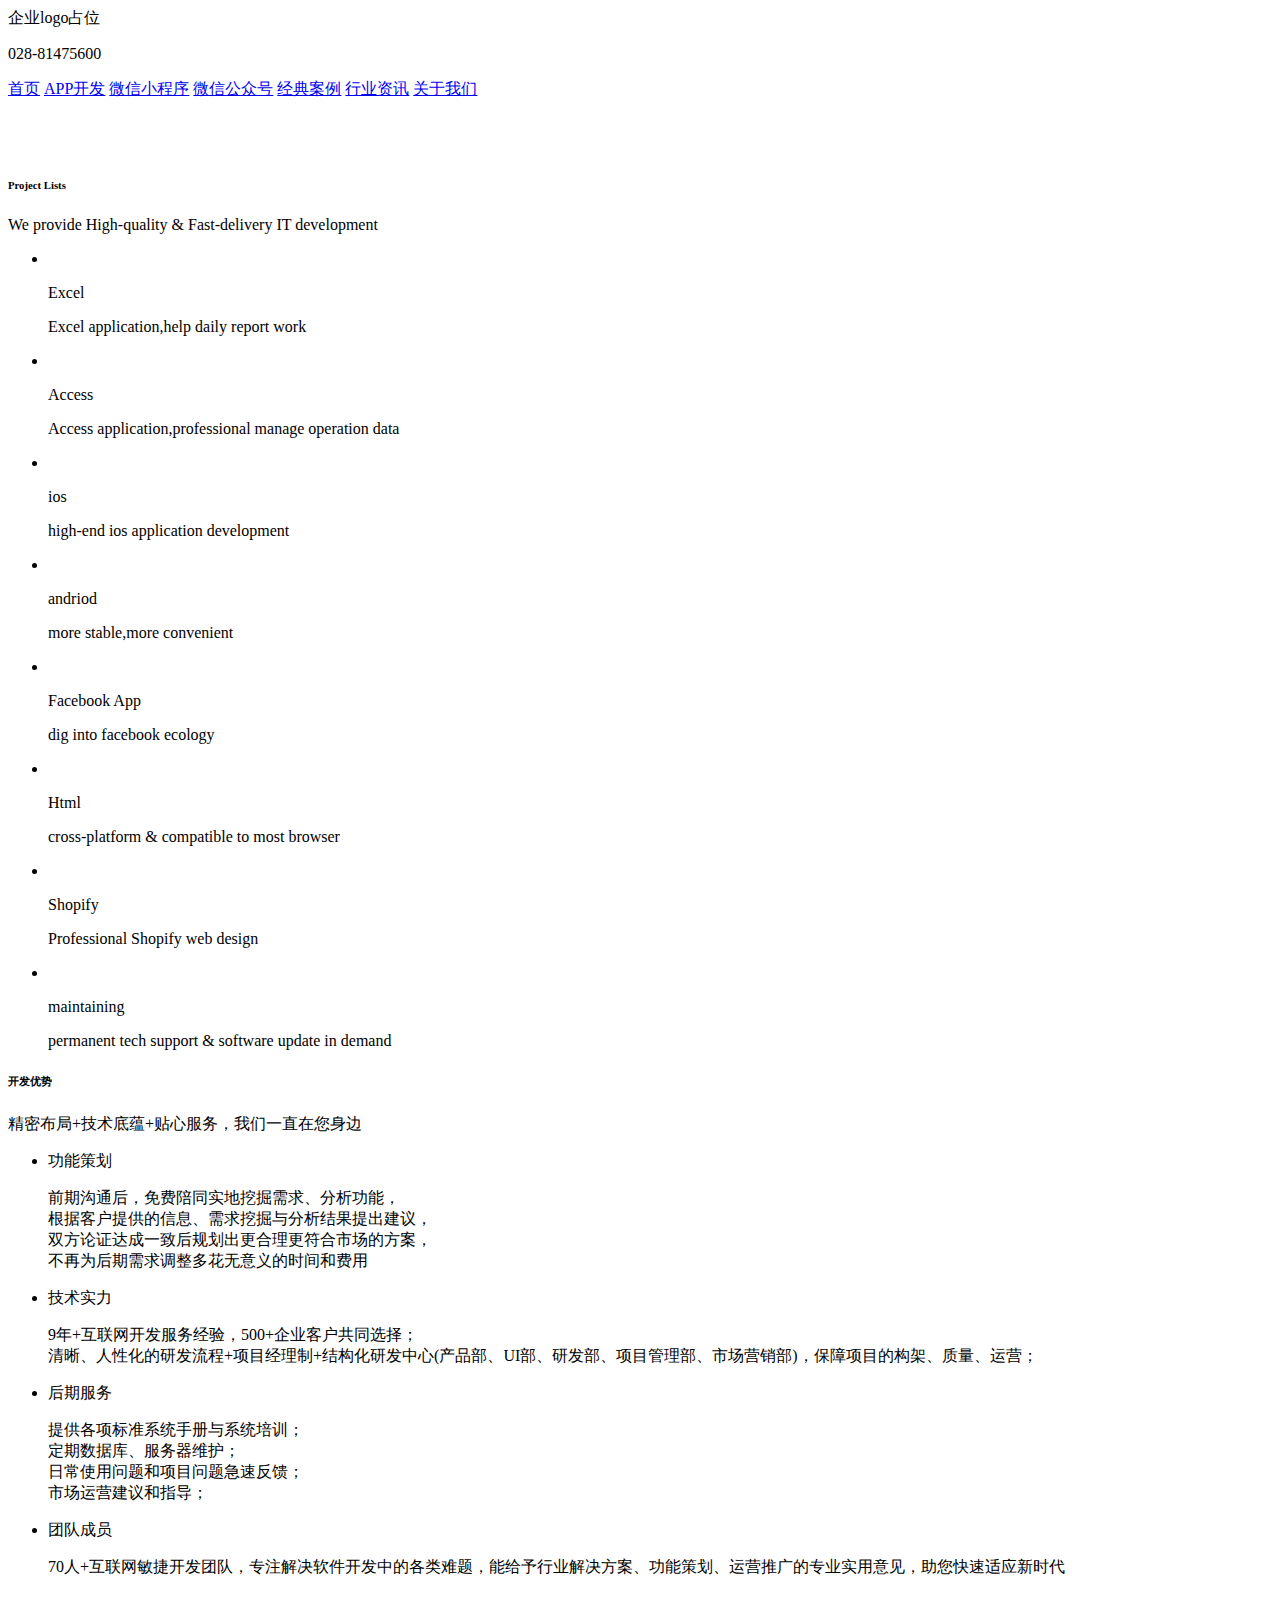
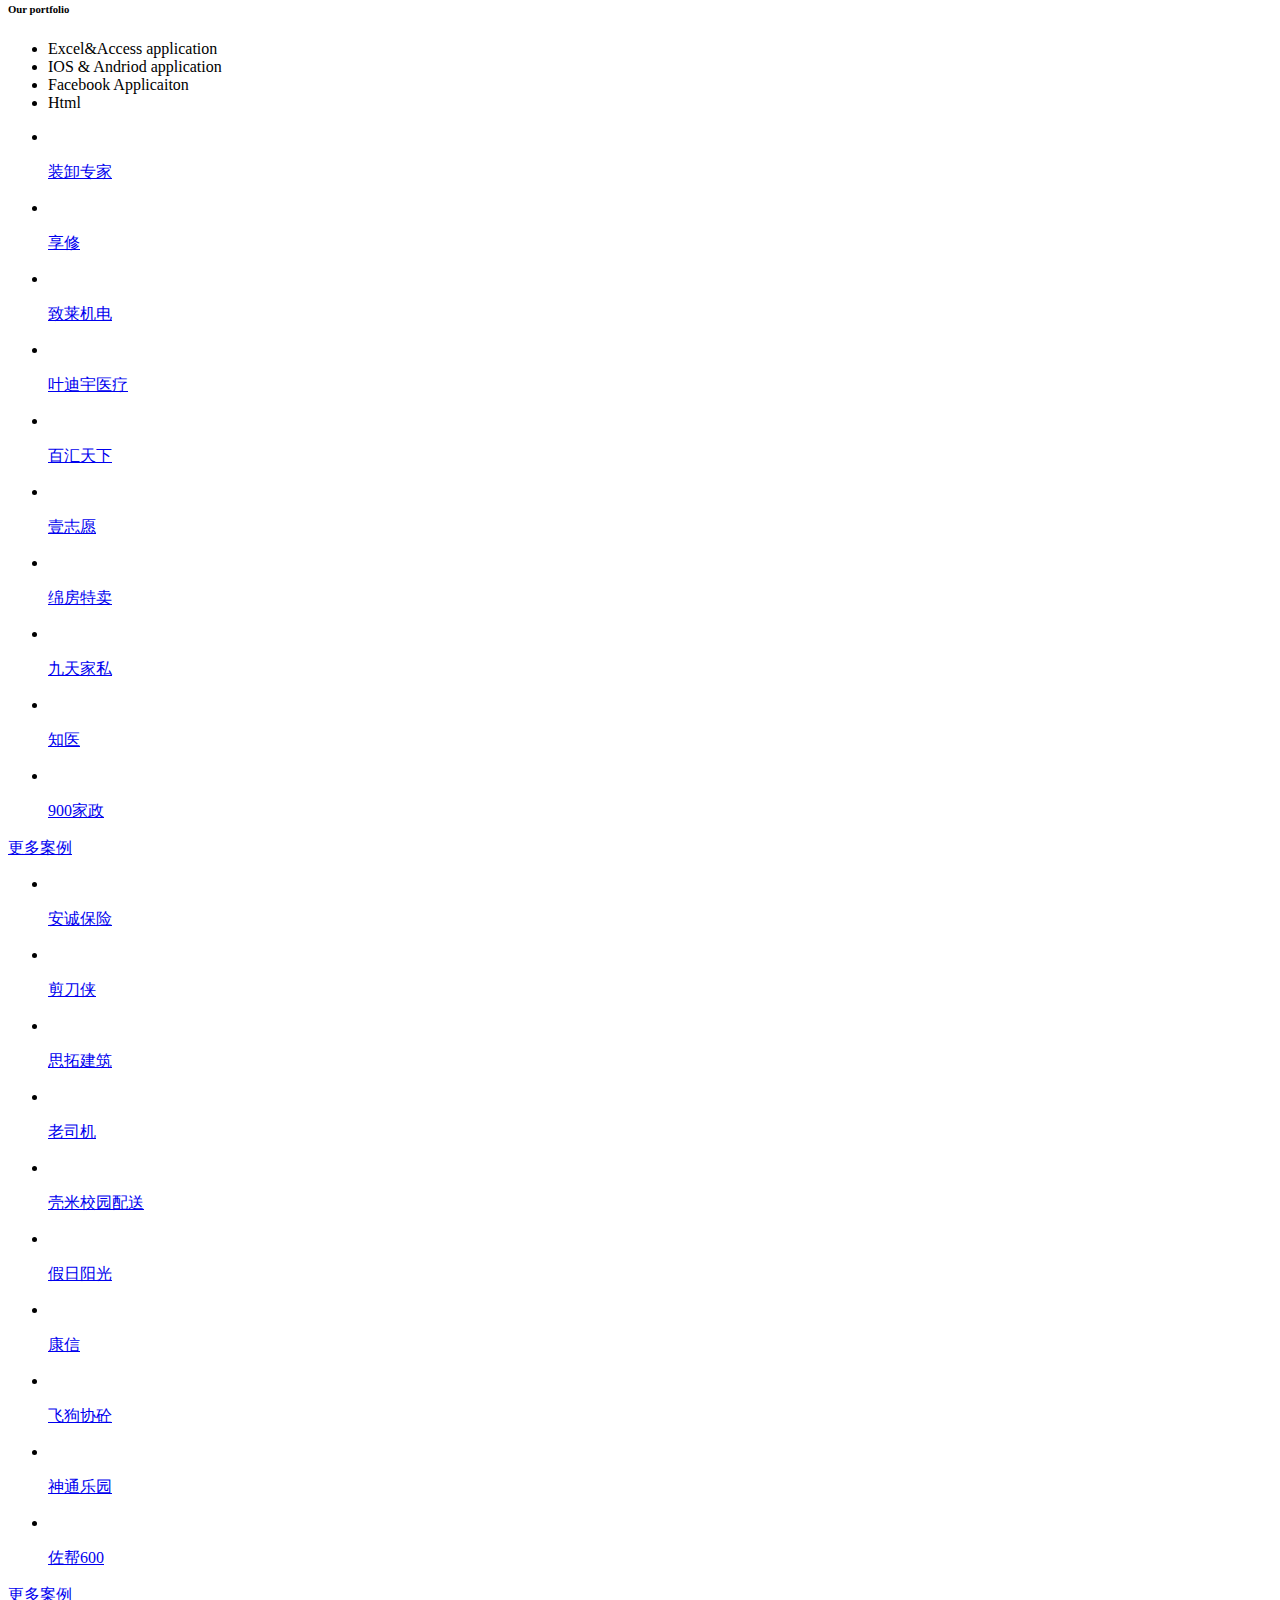
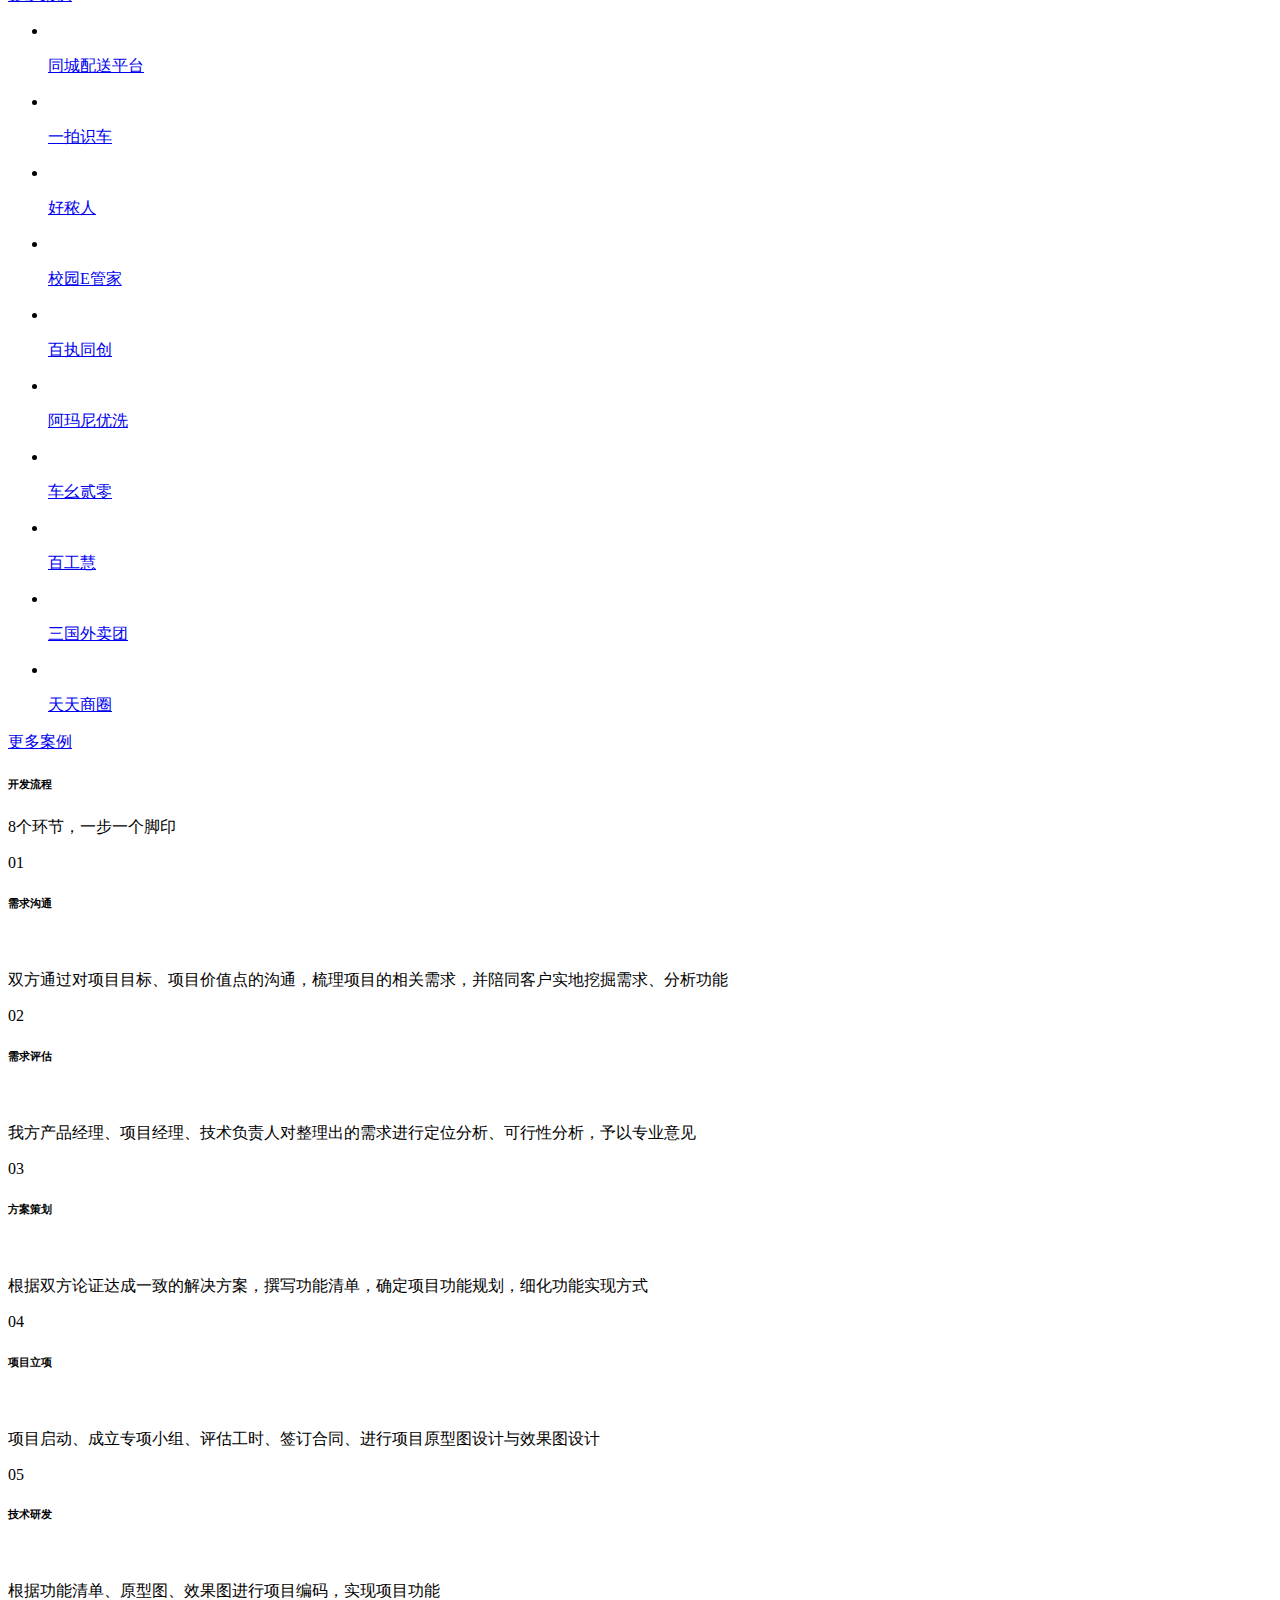
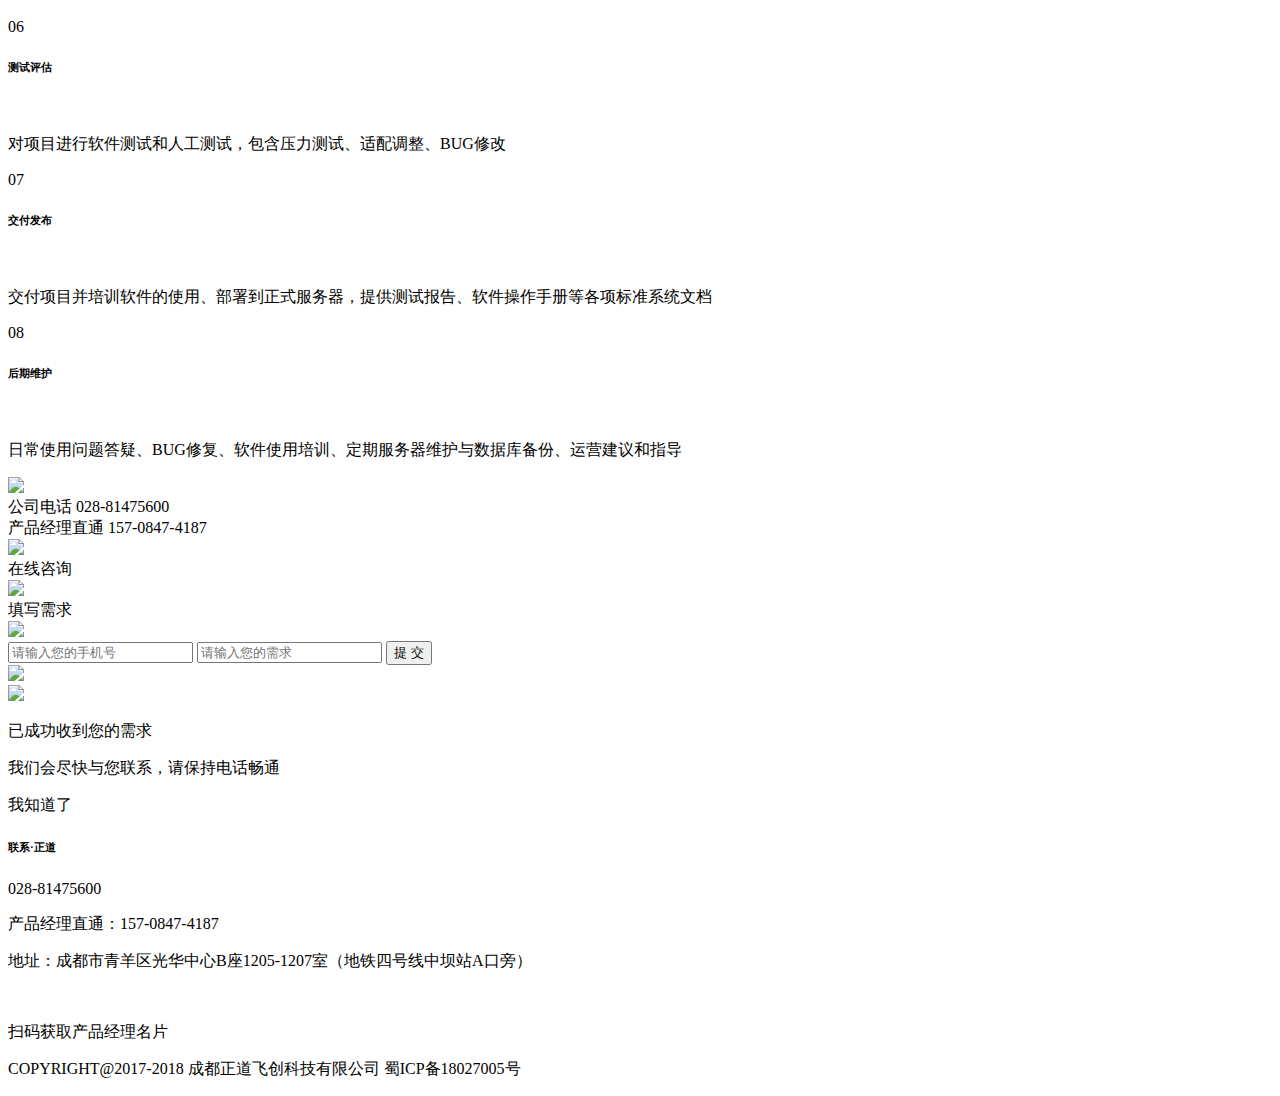
==== src/main/resources/templates/index.html @ 8789d7df "upload mobile/web html files" ====
<!DOCTYPE html>
<html>

<head>
    <meta http-equiv="Content-Type" content="text/html; charset=utf-8">
    <!-- 为移动设备添加 viewport -->
    <meta name="viewport" content="width=device-width,initial-scale=1,maximum-scale=1,user-scalable=no">
    <!-- 针对手持设备优化，主要是针对一些老的不识别viewport的浏览器，比如黑莓 -->
    <meta name="HandheldFriendly" content="true">
    <!--强制Chromium内核作用于360浏览器、QQ浏览器等国产双核浏览器-->
    <meta name="renderer" content="webkit" />
    <!--强制Chromium内核，作用于其他双核浏览器-->
    <meta name="force-rendering" content="webkit" />
    <!--如果有安装 Google Chrome Frame 插件则强制为Chromium内核，否则强制本机支持的最高版本IE内核，作用于IE浏览器：-->
    <meta http-equiv="X-UA-Compatible" content="IE=Edge,chrome=1" />

    <title>Devep</title>
    <meta name="keywords" content="Devep">
    <meta name="description" content="Devep">
    <link rel="stylesheet" href="./css/swiper.min.css">
    <link rel="stylesheet" href="./css/bootstrap.css">
    <link rel="stylesheet" href="./css/index.css">
    <link rel="stylesheet" href="./css/responsive2.css">

</head>

<body>
    <header class="zdHeader transiton3s">
        <div class="pcNav indexNav">
            <div class="container clearfix">
                <div class="logoBox">
                    企业logo占位
                    <!-- <img src="http://zdocd.com/statics/zdfc/img/logo.png" class="logoPic" /> -->
                </div>
                <p class="tel">028-81475600</p>
                <nav class="zdNav clearfix">
                    <a href="/" class=" active  transiton3s">首页</a>
                    <a href="/html/appkaifa-list.html" class=" transiton3s">APP开发</a>
                    <a href="/html/xiaochengxu-list.html" class=" transiton3s">微信小程序</a>
                    <a href="/html/weixingongzhonghao-list.html" class=" transiton3s">微信公众号</a>
                    <a href="/html/jingdiananli-list.html" class=" transiton3s">经典案例</a>
                    <a href="/html/xingyezixun-list.html" class=" transiton3s">行业资讯</a>
                    <a href="/html/guanyuwomen-list.html" class=" transiton3s">关于我们</a>
                </nav>
            </div>
        </div>
    </header>
    <section class="bannerBox indexBanner">
        <div class="container">
            <div class="index-banner-swi">
                <div class="swiper-container">
                    <!-- 轮播 -->
                    <div class="swiper-wrapper">

                        <div class="swiper-slide">
                            <img class="objectCover" src="http://zdocd.com/uploadfile/202003/9fecc31925.png" alt="" />
                        </div>

                        <div class="swiper-slide">
                            <img class="objectCover" src="http://zdocd.com/uploadfile/202003/dfdee7c076.png" alt="" />
                        </div>
                        <div class="swiper-slide">
                            <img class="objectCover" src="http://zdocd.com/uploadfile/202003/dfdee7c076.png" alt="" />
                        </div>
                    </div>
                    <!-- Add Pagination -->
                    <div class="swiper-pagination swiper-pagination-white"></div>
                </div>
            </div>
        </div>
    </section>
    <section class="indexModule1">
        <div class="container">
            <div class="title animate">
                <h6 class="moduleTit">Project Lists</h6>
                <p class="modulePro">We provide High-quality & Fast-delivery IT development</p>
            </div>
            <div class="box animateBox">
                <ul class="serviceList col4List clearfix">
                    <li class="transiton3s">
                        <!-- <a href=""> -->
                            <img src="./images/excel.png" alt="" class="indexModule1-pic">
                            <p class="name">Excel</p>
                            <p class="pro">Excel application,help daily report work</p>
                        <!-- </a> -->
                    </li>
                    <li class="transiton3s">
                        <!-- <a href=""> -->
                            <img src="./images/access.png" alt="" class="indexModule1-pic">
                            <p class="name">Access</p>
                            <p class="pro">Access application,professional manage operation data</p>
                        <!-- </a> -->
                    </li>
                    <li class="transiton3s">
                        <!-- <a href=""> -->
                            <img src="./images/ios.png" alt="" class="indexModule1-pic">
                            <p class="name">ios</p>
                            <p class="pro">high-end ios application development</p>
                        <!-- </a> -->
                    </li>
                    <li class="transiton3s">
                        <!-- <a href=""> -->
                            <img src="./images/andriod.png" alt="" class="indexModule1-pic">
                            <p class="name">andriod</p>
                            <p class="pro">more stable,more convenient</p>
                        <!-- </a> -->
                    </li>
                    <li class="transiton3s">
                        <!-- <a href=""> -->
                            <img src="./images/facebook.png" alt="" class="indexModule1-pic">
                            <p class="name">Facebook App</p>
                            <p class="pro">dig into facebook ecology</p>
                        <!-- </a> -->
                    </li>
                    <li class="transiton3s">
                        <!-- <a href=""> -->
                            <img src="./images/ie.png" alt="" class="indexModule1-pic">
                            <p class="name">Html</p>
                            <p class="pro">cross-platform & compatible to most browser</p>
                        <!-- </a> -->
                    </li>
                    <li class="transiton3s">
                        <!-- <a href=""> -->
                            <img src="./images/shopify.png" alt="" class="indexModule1-pic">
                            <p class="name">Shopify </p>
                            <p class="pro">Professional Shopify web design</p>
                        <!-- </a> -->
                    </li>
                    <li class="transiton3s">
                        <!-- <a href=""> -->
                            <img src="./images/techSupport.png" alt="" class="indexModule1-pic">
                            <p class="name">maintaining </p>
                            <p class="pro">permanent tech support & software update in demand</p>
                        <!-- </a> -->
                    </li>

                </ul>
            </div>
        </div>
    </section>
    <section class="indexModule4">
        <div class="container">
            <div class="title animate">
                <h6 class="moduleTit whiteColor">开发优势</h6>
                <p class="modulePro">精密布局+技术底蕴+贴心服务，我们一直在您身边</p>
            </div>
            <div class="animateBox animate-up">
                <ul class="advantage col4List">
                    <li class="item">
                        <p class="name">
                            功能策划
                            <img src="" data-src="http://zdocd.com/statics/zdfc/img/home4Icon1.png" class="icon" />
                        </p>
                        <div class="line"></div>
                        <p class="pro">
                            前期沟通后，免费陪同实地挖掘需求、分析功能，</br>根据客户提供的信息、需求挖掘与分析结果提出建议，</br>双方论证达成一致后规划出更合理更符合市场的方案，</br>不再为后期需求调整多花无意义的时间和费用
                        </p>
                    </li>
                    <li class="item">
                        <p class="name">
                            技术实力
                            <img src="" data-src="http://zdocd.com/statics/zdfc/img/home4Icon2.png" class="icon" />
                        </p>
                        <div class="line"></div>
                        <p class="pro">
                            9年+互联网开发服务经验，500+企业客户共同选择；</br>清晰、人性化的研发流程+项目经理制+结构化研发中心(产品部、UI部、研发部、项目管理部、市场营销部)，保障项目的构架、质量、运营；
                        </p>
                    </li>
                    <li class="item">
                        <p class="name">
                            后期服务
                            <img src="" data-src="http://zdocd.com/statics/zdfc/img/home4Icon3.png" class="icon" />
                        </p>
                        <div class="line"></div>
                        <p class="pro">提供各项标准系统手册与系统培训；</br>定期数据库、服务器维护；</br>日常使用问题和项目问题急速反馈；</br>市场运营建议和指导；</p>
                    </li>
                    <li class="item">
                        <p class="name">
                            团队成员
                            <img src="" data-src="http://zdocd.com/statics/zdfc/img/home4Icon4.png" class="icon" />
                        </p>
                        <div class="line"></div>
                        <p class="pro">70人+互联网敏捷开发团队，专注解决软件开发中的各类难题，能给予行业解决方案、功能策划、运营推广的专业实用意见，助您快速适应新时代</p>
                    </li>
                </ul>
            </div>
        </div>
    </section>

    <section class="indexModule3 case">
        <div class="content">
            <div class="title animate">
                <h6 class="moduleTit">Our portfolio</h6>
            </div>
            <div class="animateBox">
                <div class="tabBox ul-wrap">
                    <ul class="clearfix">
                        <li class="tabBar transiton3s">Excel&Access application</li>
                        <li class="tabBar transiton3s">IOS & Andriod application</li>
                        <li class="tabBar transiton3s">Facebook Applicaiton</li>
                        <li class="tabBar transiton3s">Html</li>
                    </ul>
                </div>
                <div class="aniBox">
                    <div class="contentBox ul-box">
                        <div class="tabContent ul-main fixbug">

                            <div class="ul-bd">
                                <ul class="IndexCaseList clearfix">
                                    <li class="">
                                        <a href="/html/shoujiapp-show-65.html" class="box transiton3s">
                                            <div class="picBox">
                                                <img src="" data-src="http://zdocd.com/uploadfile/201905/eb8c72d9ff.jpg"
                                                    class="objectCover transiton3s" />
                                            </div>
                                            <div class="textBox">
                                                <p class="name textOverflow transiton3s">装卸专家</p>
                                            </div>
                                        </a>
                                    </li>
                                    <li class="">
                                        <a href="/html/shoujiapp-show-78.html" class="box transiton3s">
                                            <div class="picBox">
                                                <img src="" data-src="http://zdocd.com/uploadfile/201905/ebc05d1d9e.jpg"
                                                    class="objectCover transiton3s" />
                                            </div>
                                            <div class="textBox">
                                                <p class="name textOverflow transiton3s">享修</p>
                                            </div>
                                        </a>
                                    </li>
                                    <li class="">
                                        <a href="/html/shoujiapp-show-84.html" class="box transiton3s">
                                            <div class="picBox">
                                                <img src="" data-src="http://zdocd.com/uploadfile/201905/680b0db3f5.jpg"
                                                    class="objectCover transiton3s" />
                                            </div>
                                            <div class="textBox">
                                                <p class="name textOverflow transiton3s">致莱机电</p>
                                            </div>
                                        </a>
                                    </li>
                                    <li class="">
                                        <a href="/html/shoujiapp-show-76.html" class="box transiton3s">
                                            <div class="picBox">
                                                <img src="" data-src="http://zdocd.com/uploadfile/201905/607f6d5b46.jpg"
                                                    class="objectCover transiton3s" />
                                            </div>
                                            <div class="textBox">
                                                <p class="name textOverflow transiton3s">叶迪宇医疗</p>
                                            </div>
                                        </a>
                                    </li>
                                    <li class="">
                                        <a href="/html/shoujiapp-show-63.html" class="box transiton3s">
                                            <div class="picBox">
                                                <img src="" data-src="http://zdocd.com/uploadfile/201905/ffdcb6bea5.jpg"
                                                    class="objectCover transiton3s" />
                                            </div>
                                            <div class="textBox">
                                                <p class="name textOverflow transiton3s">百汇天下</p>
                                            </div>
                                        </a>
                                    </li>
                                    <li class="">
                                        <a href="/html/shoujiapp-show-132.html" class="box transiton3s">
                                            <div class="picBox">
                                                <img src="" data-src="http://zdocd.com/uploadfile/201905/3f68f37297.jpg"
                                                    class="objectCover transiton3s" />
                                            </div>
                                            <div class="textBox">
                                                <p class="name textOverflow transiton3s">壹志愿</p>
                                            </div>
                                        </a>
                                    </li>
                                    <li class="">
                                        <a href="/html/shoujiapp-show-117.html" class="box transiton3s">
                                            <div class="picBox">
                                                <img src="" data-src="http://zdocd.com/uploadfile/201905/b07c910b58.jpg"
                                                    class="objectCover transiton3s" />
                                            </div>
                                            <div class="textBox">
                                                <p class="name textOverflow transiton3s">绵房特卖</p>
                                            </div>
                                        </a>
                                    </li>
                                    <li class="">
                                        <a href="/html/shoujiapp-show-103.html" class="box transiton3s">
                                            <div class="picBox">
                                                <img src="" data-src="http://zdocd.com/uploadfile/201905/525e2eee5d.jpg"
                                                    class="objectCover transiton3s" />
                                            </div>
                                            <div class="textBox">
                                                <p class="name textOverflow transiton3s">九天家私</p>
                                            </div>
                                        </a>
                                    </li>
                                    <li class="">
                                        <a href="/html/shoujiapp-show-104.html" class="box transiton3s">
                                            <div class="picBox">
                                                <img src="" data-src="http://zdocd.com/uploadfile/201905/34c73c266f.jpg"
                                                    class="objectCover transiton3s" />
                                            </div>
                                            <div class="textBox">
                                                <p class="name textOverflow transiton3s">知医</p>
                                            </div>
                                        </a>
                                    </li>
                                    <li class="">
                                        <a href="/html/shoujiapp-show-66.html" class="box transiton3s">
                                            <div class="picBox">
                                                <img src="" data-src="http://zdocd.com/uploadfile/201905/3f9ad74e19.jpg"
                                                    class="objectCover transiton3s" />
                                            </div>
                                            <div class="textBox">
                                                <p class="name textOverflow transiton3s">900家政</p>
                                            </div>
                                        </a>
                                    </li>
                                </ul>
                            </div>

                            <a href="/html/jingdiananli-list.html" class="moreBtn transiton3s">更多案例</a>
                        </div>
                        <div class="tabContent ul-main fixbug">

                            <div class="ul-bd">
                                <ul class="IndexCaseList clearfix">
                                    <li class="">
                                        <a href="/html/weixinkaifa-show-148.html" class="box transiton3s">
                                            <div class="picBox">
                                                <img src="" data-src="http://zdocd.com/uploadfile/201905/b50a360957.jpg"
                                                    class="objectCover transiton3s" />
                                            </div>
                                            <div class="textBox">
                                                <p class="name textOverflow transiton3s">安诚保险</p>
                                            </div>
                                        </a>
                                    </li>
                                    <li class="">
                                        <a href="/html/weixinkaifa-show-68.html" class="box transiton3s">
                                            <div class="picBox">
                                                <img src="" data-src="http://zdocd.com/uploadfile/201905/a350918762.jpg"
                                                    class="objectCover transiton3s" />
                                            </div>
                                            <div class="textBox">
                                                <p class="name textOverflow transiton3s">剪刀侠</p>
                                            </div>
                                        </a>
                                    </li>
                                    <li class="">
                                        <a href="/html/weixinkaifa-show-122.html" class="box transiton3s">
                                            <div class="picBox">
                                                <img src="" data-src="http://zdocd.com/uploadfile/201905/bbb003c7c8.jpg"
                                                    class="objectCover transiton3s" />
                                            </div>
                                            <div class="textBox">
                                                <p class="name textOverflow transiton3s">思拓建筑</p>
                                            </div>
                                        </a>
                                    </li>
                                    <li class="">
                                        <a href="/html/weixinkaifa-show-111.html" class="box transiton3s">
                                            <div class="picBox">
                                                <img src="" data-src="http://zdocd.com/uploadfile/201905/4101a0852d.jpg"
                                                    class="objectCover transiton3s" />
                                            </div>
                                            <div class="textBox">
                                                <p class="name textOverflow transiton3s">老司机</p>
                                            </div>
                                        </a>
                                    </li>
                                    <li class="">
                                        <a href="/html/weixinkaifa-show-82.html" class="box transiton3s">
                                            <div class="picBox">
                                                <img src="" data-src="http://zdocd.com/uploadfile/201905/dadf513361.jpg"
                                                    class="objectCover transiton3s" />
                                            </div>
                                            <div class="textBox">
                                                <p class="name textOverflow transiton3s">壳米校园配送</p>
                                            </div>
                                        </a>
                                    </li>
                                    <li class="">
                                        <a href="/html/weixinkaifa-show-130.html" class="box transiton3s">
                                            <div class="picBox">
                                                <img src="" data-src="http://zdocd.com/uploadfile/201905/62816e356b.jpg"
                                                    class="objectCover transiton3s" />
                                            </div>
                                            <div class="textBox">
                                                <p class="name textOverflow transiton3s">假日阳光</p>
                                            </div>
                                        </a>
                                    </li>
                                    <li class="">
                                        <a href="/html/weixinkaifa-show-95.html" class="box transiton3s">
                                            <div class="picBox">
                                                <img src="" data-src="http://zdocd.com/uploadfile/201905/ce12e25f95.jpg"
                                                    class="objectCover transiton3s" />
                                            </div>
                                            <div class="textBox">
                                                <p class="name textOverflow transiton3s">康信</p>
                                            </div>
                                        </a>
                                    </li>
                                    <li class="">
                                        <a href="/html/weixinkaifa-show-61.html" class="box transiton3s">
                                            <div class="picBox">
                                                <img src="" data-src="http://zdocd.com/uploadfile/201905/8daf6198b2.jpg"
                                                    class="objectCover transiton3s" />
                                            </div>
                                            <div class="textBox">
                                                <p class="name textOverflow transiton3s">飞狗协砼</p>
                                            </div>
                                        </a>
                                    </li>
                                    <li class="">
                                        <a href="/html/weixinkaifa-show-134.html" class="box transiton3s">
                                            <div class="picBox">
                                                <img src="" data-src="http://zdocd.com/uploadfile/201905/f0c1c9cd0a.jpg"
                                                    class="objectCover transiton3s" />
                                            </div>
                                            <div class="textBox">
                                                <p class="name textOverflow transiton3s">神通乐园</p>
                                            </div>
                                        </a>
                                    </li>
                                    <li class="">
                                        <a href="/html/weixinkaifa-show-120.html" class="box transiton3s">
                                            <div class="picBox">
                                                <img src="" data-src="http://zdocd.com/uploadfile/201905/d2d11f3745.jpg"
                                                    class="objectCover transiton3s" />
                                            </div>
                                            <div class="textBox">
                                                <p class="name textOverflow transiton3s">佐帮600</p>
                                            </div>
                                        </a>
                                    </li>
                                </ul>

                            </div>

                            <a href="/html/jingdiananli-list.html" class="moreBtn transiton3s">更多案例</a>
                        </div>
                        <div class="tabContent ul-main fixbug">

                            <div class="ul-bd">
                                <ul class="IndexCaseList clearfix">
                                    <li class="">
                                        <a href="/html/weixinxiaochengxu-show-248.html" class="box transiton3s">
                                            <div class="picBox">
                                                <img src="" data-src="http://zdocd.com/uploadfile/201907/57284d9a84.jpg"
                                                    class="objectCover transiton3s" />
                                            </div>
                                            <div class="textBox">
                                                <p class="name textOverflow transiton3s">同城配送平台</p>
                                            </div>
                                        </a>
                                    </li>
                                    <li class="">
                                        <a href="/html/weixinxiaochengxu-show-151.html" class="box transiton3s">
                                            <div class="picBox">
                                                <img src="" data-src="http://zdocd.com/uploadfile/201905/3c9b40798b.jpg"
                                                    class="objectCover transiton3s" />
                                            </div>
                                            <div class="textBox">
                                                <p class="name textOverflow transiton3s">一拍识车</p>
                                            </div>
                                        </a>
                                    </li>
                                    <li class="">
                                        <a href="/html/weixinxiaochengxu-show-115.html" class="box transiton3s">
                                            <div class="picBox">
                                                <img src="" data-src="http://zdocd.com/uploadfile/201905/fc905f857c.jpg"
                                                    class="objectCover transiton3s" />
                                            </div>
                                            <div class="textBox">
                                                <p class="name textOverflow transiton3s">好秾人</p>
                                            </div>
                                        </a>
                                    </li>
                                    <li class="">
                                        <a href="/html/weixinxiaochengxu-show-71.html" class="box transiton3s">
                                            <div class="picBox">
                                                <img src="" data-src="http://zdocd.com/uploadfile/201905/1634fb9a2c.jpg"
                                                    class="objectCover transiton3s" />
                                            </div>
                                            <div class="textBox">
                                                <p class="name textOverflow transiton3s">校园E管家</p>
                                            </div>
                                        </a>
                                    </li>
                                    <li class="">
                                        <a href="/html/weixinxiaochengxu-show-46.html" class="box transiton3s">
                                            <div class="picBox">
                                                <img src="" data-src="http://zdocd.com/uploadfile/201905/361d14fe41.jpg"
                                                    class="objectCover transiton3s" />
                                            </div>
                                            <div class="textBox">
                                                <p class="name textOverflow transiton3s">百执同创</p>
                                            </div>
                                        </a>
                                    </li>
                                    <li class="">
                                        <a href="/html/weixinxiaochengxu-show-74.html" class="box transiton3s">
                                            <div class="picBox">
                                                <img src="" data-src="http://zdocd.com/uploadfile/201905/f6bbf2d12f.jpg"
                                                    class="objectCover transiton3s" />
                                            </div>
                                            <div class="textBox">
                                                <p class="name textOverflow transiton3s">阿玛尼优洗</p>
                                            </div>
                                        </a>
                                    </li>
                                    <li class="">
                                        <a href="/html/weixinxiaochengxu-show-156.html" class="box transiton3s">
                                            <div class="picBox">
                                                <img src="" data-src="http://zdocd.com/uploadfile/201905/be0556c640.jpg"
                                                    class="objectCover transiton3s" />
                                            </div>
                                            <div class="textBox">
                                                <p class="name textOverflow transiton3s">车幺贰零</p>
                                            </div>
                                        </a>
                                    </li>
                                    <li class="">
                                        <a href="/html/weixinxiaochengxu-show-124.html" class="box transiton3s">
                                            <div class="picBox">
                                                <img src="" data-src="http://zdocd.com/uploadfile/201905/fef4862e02.jpg"
                                                    class="objectCover transiton3s" />
                                            </div>
                                            <div class="textBox">
                                                <p class="name textOverflow transiton3s">百工慧</p>
                                            </div>
                                        </a>
                                    </li>
                                    <li class="">
                                        <a href="/html/weixinxiaochengxu-show-110.html" class="box transiton3s">
                                            <div class="picBox">
                                                <img src="" data-src="http://zdocd.com/uploadfile/201905/12243fc98d.jpg"
                                                    class="objectCover transiton3s" />
                                            </div>
                                            <div class="textBox">
                                                <p class="name textOverflow transiton3s">三国外卖团</p>
                                            </div>
                                        </a>
                                    </li>
                                    <li class="">
                                        <a href="/html/weixinxiaochengxu-show-93.html" class="box transiton3s">
                                            <div class="picBox">
                                                <img src="" data-src="http://zdocd.com/uploadfile/201905/e02014bc61.jpg"
                                                    class="objectCover transiton3s" />
                                            </div>
                                            <div class="textBox">
                                                <p class="name textOverflow transiton3s">天天商圈</p>
                                            </div>
                                        </a>
                                    </li>
                                </ul>

                            </div>

                            <a href="/html/jingdiananli-list.html" class="moreBtn transiton3s">更多案例</a>
                        </div>

                    </div>
                </div>
            </div>
        </div>
    </section>

    <section class="indexModule5">
        <div class="container">
            <div class="title animate">
                <h6 class="moduleTit">开发流程</h6>
                <p class="modulePro">8个环节，一步一个脚印</p>
            </div>
            <div class="animateBox animate-up">
                <!-- <div class="process clearfix">
						<div class="itemTop item">
							<img src="" data-src="http://zdocd.com/statics/zdfc/img/pro1.png" class="icon" />
							<span class="step">STEP 1 </span>
							<h6 class="name">需求沟通</h6>
							<p class="pro">双方通过对项目目标、项目价值点的沟通，梳理项目的相关需求，并陪同客户实地挖掘需求、分析功能</p>
						</div>
						<div class="itemTop item">
							<img src="" data-src="http://zdocd.com/statics/zdfc/img/pro3.png" class="icon" />
							<span class="step">STEP 3 </span>
							<h6 class="name">方案策划</h6>
							<p class="pro">根据双方论证达成一致的解决方案，撰写功能清单，确定项目功能规划，细化功能实现方式</p>
						</div>
						<div class="itemTop item">
							<img src="" data-src="http://zdocd.com/statics/zdfc/img/pro5.png" class="icon" />
							<span class="step">STEP 5 </span>
							<h6 class="name">技术研发</h6>
							<p class="pro">根据功能清单、原型图、效果图进行项目编码，实现项目功能</p>
						</div>
						<div class="itemTop item">
							<img src="" data-src="http://zdocd.com/statics/zdfc/img/pro7.png" class="icon" />
							<span class="step">STEP 7 </span>
							<h6 class="name">交付发布</h6>
							<p class="pro">交付项目并培训软件的使用、部署到正式服务器，提供测试报告、软件操作手册等各项标准系统文档</p>
						</div>
						<div class="itemBot item item8">
							<img src="" data-src="http://zdocd.com/statics/zdfc/img/pro8.png" class="icon" />
							<span class="step">STEP 8 </span>
							<h6 class="name">后期维护</h6>
							<p class="pro">日常使用问题答疑、BUG修复、软件使用培训、定期服务器维护与数据库备份、运营建议和指导</p>
						</div>
						<div class="itemBot item">
							<img src="" data-src="http://zdocd.com/statics/zdfc/img/pro6.png" class="icon" />
							<span class="step">STEP 6 </span>
							<h6 class="name">测试评估</h6>
							<p class="pro">对项目进行软件测试和人工测试，包含压力测试、适配调整、BUG修改</p>
						</div>
						<div class="itemBot item">
							<img src="" data-src="http://zdocd.com/statics/zdfc/img/pro4.png" class="icon" />
							<span class="step">STEP 4 </span>
							<h6 class="name">项目立项</h6>
							<p class="pro">项目启动、成立专项小组、评估工时、签订合同、进行项目原型图设计与效果图设计</p>
						</div>
						<div class="itemBot item">
							<img src="" data-src="http://zdocd.com/statics/zdfc/img/pro2.png" class="icon" />
							<span class="step">STEP 2 </span>
							<h6 class="name">需求评估</h6>
							<p class="pro">我方产品经理、项目经理、技术负责人对整理出的需求进行定位分析、可行性分析，予以专业意见</p>
						</div>
						<div class="bgimg"></div>
						<div class="grayDansh"></div>
						<div class="animateDansh"></div>
						<div class="point p1"><div class="inPoint"></div></div>
						<div class="point p2"><div class="inPoint"></div></div>
						<div class="point p3"><div class="inPoint"></div></div>
						<div class="point p4"><div class="inPoint"></div></div>
						<div class="point p5"><div class="inPoint"></div></div>
						<div class="point p6"><div class="inPoint"></div></div>
						<div class="point p7"><div class="inPoint"></div></div>
						<div class="point p8"><div class="inPoint"></div></div>
						<div class="triangle t1"></div>
						<div class="triangle t2"></div>
						<div class="triangle t3"></div>
						<div class="triangle t4"></div>
						<div class="triangle t5"></div>
						<div class="triangle t6"></div>
						<div class="triangle t7"></div>
						<div class="triangle t8"></div>
					</div>	 -->
                <div class="processBox">
                    <div class="line"></div>
                    <div class="item">
                        <div class="num">01</div>
                        <h6 class="name">需求沟通</h6>
                        <img src="" data-src="http://zdocd.com/statics/zdfc/img/process1.png" class="icon" />
                        <div class="shu"></div>
                        <p class="pro">双方通过对项目目标、项目价值点的沟通，梳理项目的相关需求，并陪同客户实地挖掘需求、分析功能</p>
                    </div>
                    <div class="item">
                        <div class="num">02</div>
                        <h6 class="name">需求评估</h6>
                        <img src="" data-src="http://zdocd.com/statics/zdfc/img/process2.png" class="icon" />
                        <div class="shu"></div>
                        <p class="pro">我方产品经理、项目经理、技术负责人对整理出的需求进行定位分析、可行性分析，予以专业意见</p>
                    </div>
                    <div class="item">
                        <div class="num">03</div>
                        <h6 class="name">方案策划</h6>
                        <img src="" data-src="http://zdocd.com/statics/zdfc/img/process3.png" class="icon" />
                        <div class="shu"></div>
                        <p class="pro">根据双方论证达成一致的解决方案，撰写功能清单，确定项目功能规划，细化功能实现方式</p>
                    </div>
                    <div class="item">
                        <div class="num">04</div>
                        <h6 class="name">项目立项</h6>
                        <img src="" data-src="http://zdocd.com/statics/zdfc/img/process4.png" class="icon" />
                        <div class="shu"></div>
                        <p class="pro">项目启动、成立专项小组、评估工时、签订合同、进行项目原型图设计与效果图设计</p>
                    </div>

                    <div class="item">
                        <div class="num">05</div>
                        <h6 class="name">技术研发</h6>
                        <img src="" data-src="http://zdocd.com/statics/zdfc/img/process5.png" class="icon" />
                        <div class="shu"></div>
                        <p class="pro">根据功能清单、原型图、效果图进行项目编码，实现项目功能</p>
                    </div>
                    <div class="item">
                        <div class="num">06</div>
                        <h6 class="name">测试评估</h6>
                        <img src="" data-src="http://zdocd.com/statics/zdfc/img/process6.png" class="icon" />
                        <div class="shu"></div>
                        <p class="pro">对项目进行软件测试和人工测试，包含压力测试、适配调整、BUG修改</p>
                    </div>
                    <div class="item">
                        <div class="num">07</div>
                        <h6 class="name">交付发布</h6>
                        <img src="" data-src="http://zdocd.com/statics/zdfc/img/process7.png" class="icon" />
                        <div class="shu"></div>
                        <p class="pro">交付项目并培训软件的使用、部署到正式服务器，提供测试报告、软件操作手册等各项标准系统文档</p>
                    </div>
                    <div class="item">
                        <div class="num">08</div>
                        <h6 class="name">后期维护</h6>
                        <img src="" data-src="http://zdocd.com/statics/zdfc/img/process8.png" class="icon" />
                        <div class="shu"></div>
                        <p class="pro">日常使用问题答疑、BUG修复、软件使用培训、定期服务器维护与数据库备份、运营建议和指导</p>
                    </div>
                </div>
            </div>

        </div>
    </section>

    <style>
        .indexModule5 .process .itemBot .icon {
            top: 39px;
        }
    </style>

    <aside class="rightAside">
        <div class="asideList">
            <div class="item telitem transiton3s">
                <a>
                    <img src="http://zdocd.com/statics//zdfc/img/asideicon1.png" />
                </a>
                <div class="telBox transiton3s" id="telBox">
                    <div class="box">
                        <span>公司电话</span>
                        <a>028-81475600</a>
                        <div class="line"></div>
                        <span>产品经理直通</span>
                        <a>157-0847-4187</a>
                    </div>
                </div>
            </div>
            <div class="item transiton3s" id="zxzx">
                <div class="bgbox">
                    <span class="link"
                        style="display: none;">http://p.qiao.baidu.com/cps/chat?siteId=13221502&userId=27577370</span>
                    <img src="http://zdocd.com/statics//zdfc/img/asideicon2.png" />
                </div>
                <div class="txtBox">在线咨询</div>
            </div>
            <!-- <div class="item transiton3s">
                    <a href="http://sighttp.qq.com/msgrd?v=1&uin=297018527" target="_blank">
                        <div class="icon icon3 transiton3s"></div>
                        <p class="transiton3s">QQ咨询</p>
                    </a>
                </div> -->
        </div>
        <div id="asideFormBtn" class="transiton3s">
            <div class="bgbox">
                <img src="http://zdocd.com/statics//zdfc/img/asideicon3.png" />
            </div>
            <div class="txtBox">填写需求</div>
        </div>
        <div class="transiton3s" id="backTop"></div>
    </aside>

    <section class="footerForm">
        <div class="container">
            <div class="clearfix box">
                <img src="http://zdocd.com/statics//zdfc/img/formicon.png" class="icon" />
                <form class="asideForm clearfix form-horizontal" name="myform" id="asideForm" method="post"
                    onsubmit="return false;">
                    <div hidden="hidden" class="form-group" id="dr_row_title">
                        <label class="control-label col-md-2">
                            <font color="red">*</font>主题：
                        </label>
                        <div class="col-md-9"><input class="form-control" type="text" name="data[title]" id="dr_title"
                                value="底部表单" style="width:400px;" required="required"></div>
                    </div>
                    <!-- <input type="text" name="data[xingming]"  placeholder="姓名" class="nameInput"/> -->
                    <input type="text" name="data[shoujihao]" placeholder="请输入您的手机号" class="telInput" />
                    <input type="text" name="data[xuqiu]" placeholder="请输入您的需求" class="requireInput" />
                    <input type="submit" value="提 交" class="transiton3s" id="formSubBtn" />
                </form>
                <div class="closebtn transiton3s" id="formClose">
                    <img src="http://zdocd.com/statics//zdfc/img/formclose.png" />
                </div>
            </div>
        </div>
    </section>
    <section class="formSuc">
        <div class="sucBox">
            <img src="http://zdocd.com/statics//zdfc/img/suc.png" class="sucImg" />
            <p class="name">已成功收到您的需求</p>
            <p class="pro">我们会尽快与您联系，请保持电话畅通</p>
            <div class="transiton3s closeBtn">我知道了</div>
        </div>
    </section>
    <footer class="footer">
        <div class="container">
            <div class="box clearfix">
                <div class="footerLeft">
                    <h6 class="name">联系·正道</h6>
                    <!--<p class="pro">邮箱：297018527@qq.com</p>-->
                    <p class="tel">028-81475600</p>
                    <p class="pro">产品经理直通：157-0847-4187</p>
                    <p class="add">地址：成都市青羊区光华中心B座1205-1207室（地铁四号线中坝站A口旁）</p>
                </div>
                <div class="footerRight">
                    <div class="ewmBox">
                        <img src="" data-src="http://zdocd.com/uploadfile/201902/a7d9f1b15f.png" class="ewmPic" />
                        <p class="ewmText">扫码获取产品经理名片</p>
                    </div>
                    <p class="copy">COPYRIGHT@2017-2018 成都正道飞创科技有限公司 蜀ICP备18027005号</p>
                </div>
            </div>
        </div>
    </footer>
    <script type="text/javascript" src="http://zdocd.com/statics/zdfc/js/jquery.js"></script>
    <script type="text/javascript" src="http://zdocd.com/statics/zdfc/js/bootstrap.js"></script>
    <script type="text/javascript" src="http://zdocd.com/statics/zdfc/js/swiper.min.js"></script>
    <script type="text/javascript" src="http://zdocd.com/statics/zdfc/js/jquery.SuperSlide.2.1.js"></script>
    <script type="text/javascript" src="http://zdocd.com/statics/zdfc/js/layer/layer.js"></script>
    <script type="text/javascript" src="http://zdocd.com/statics/zdfc/js/zdfc.js"></script>
</body>

</html>
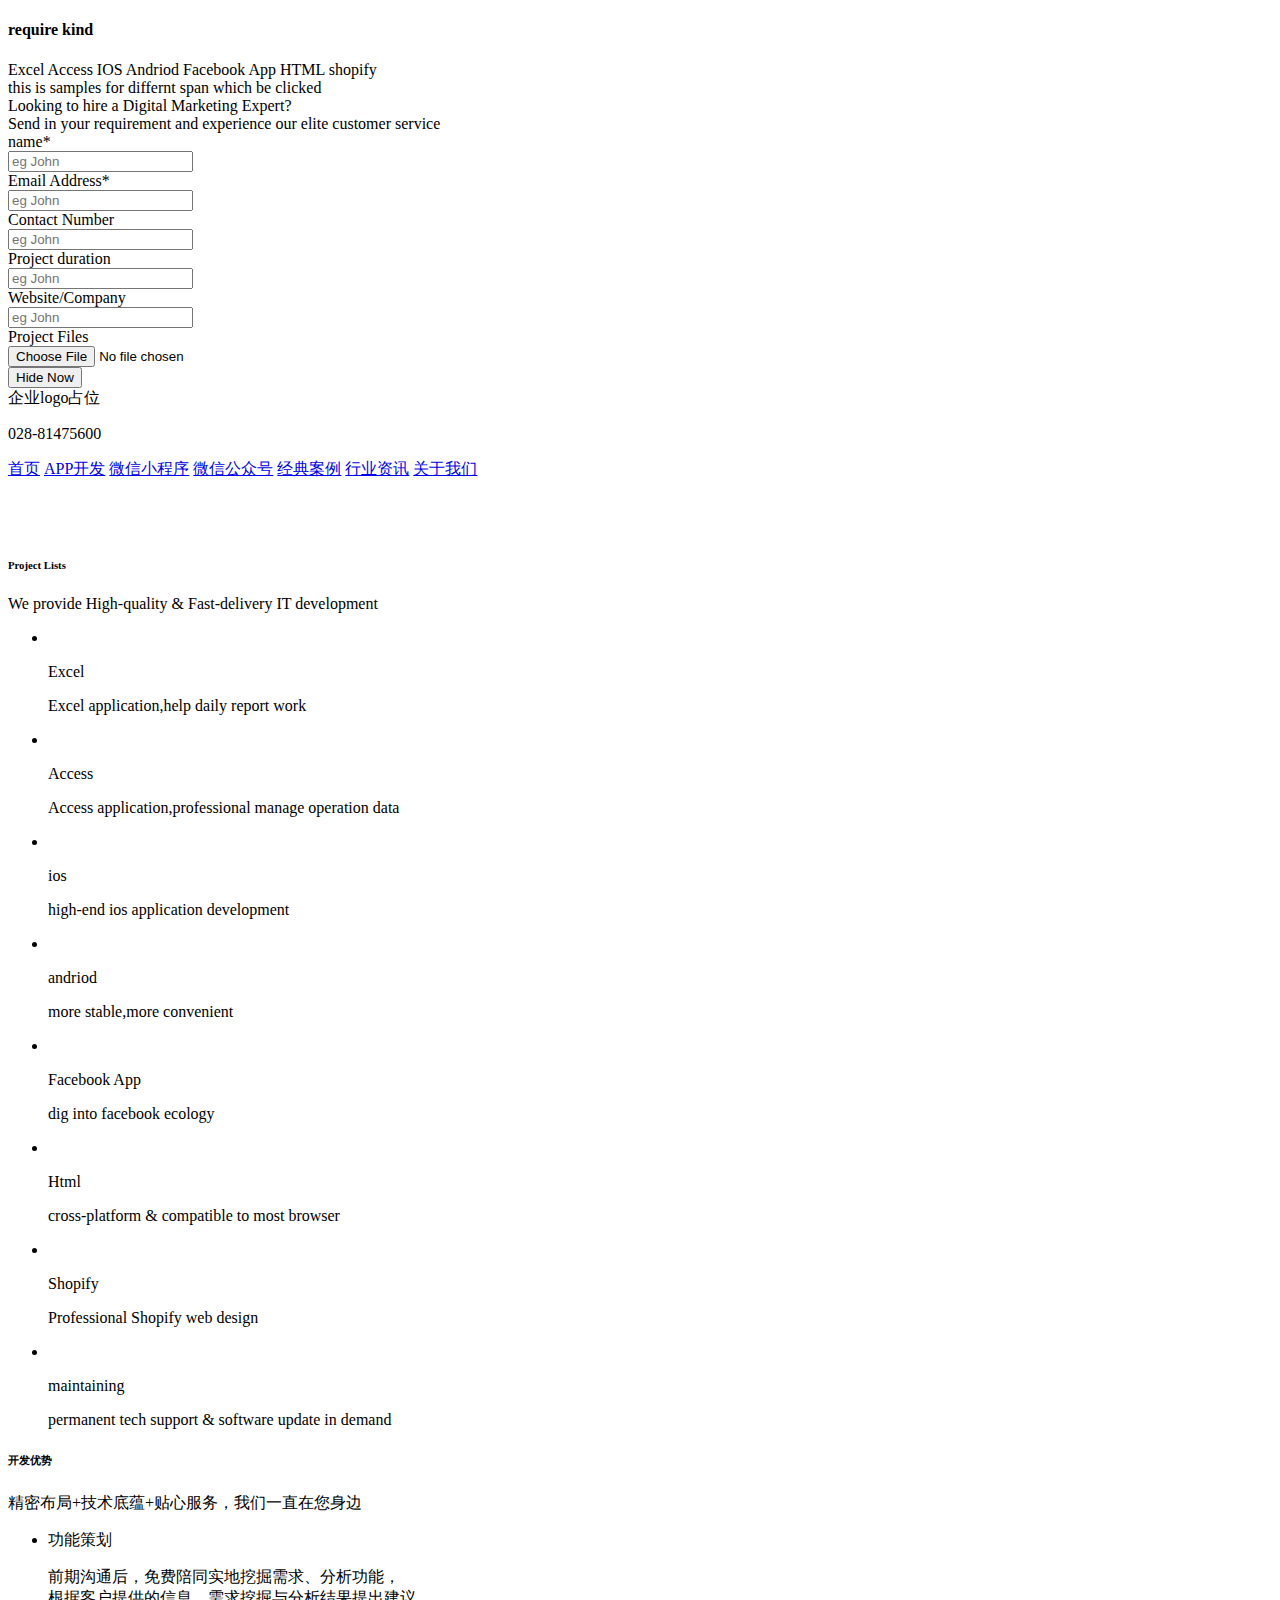
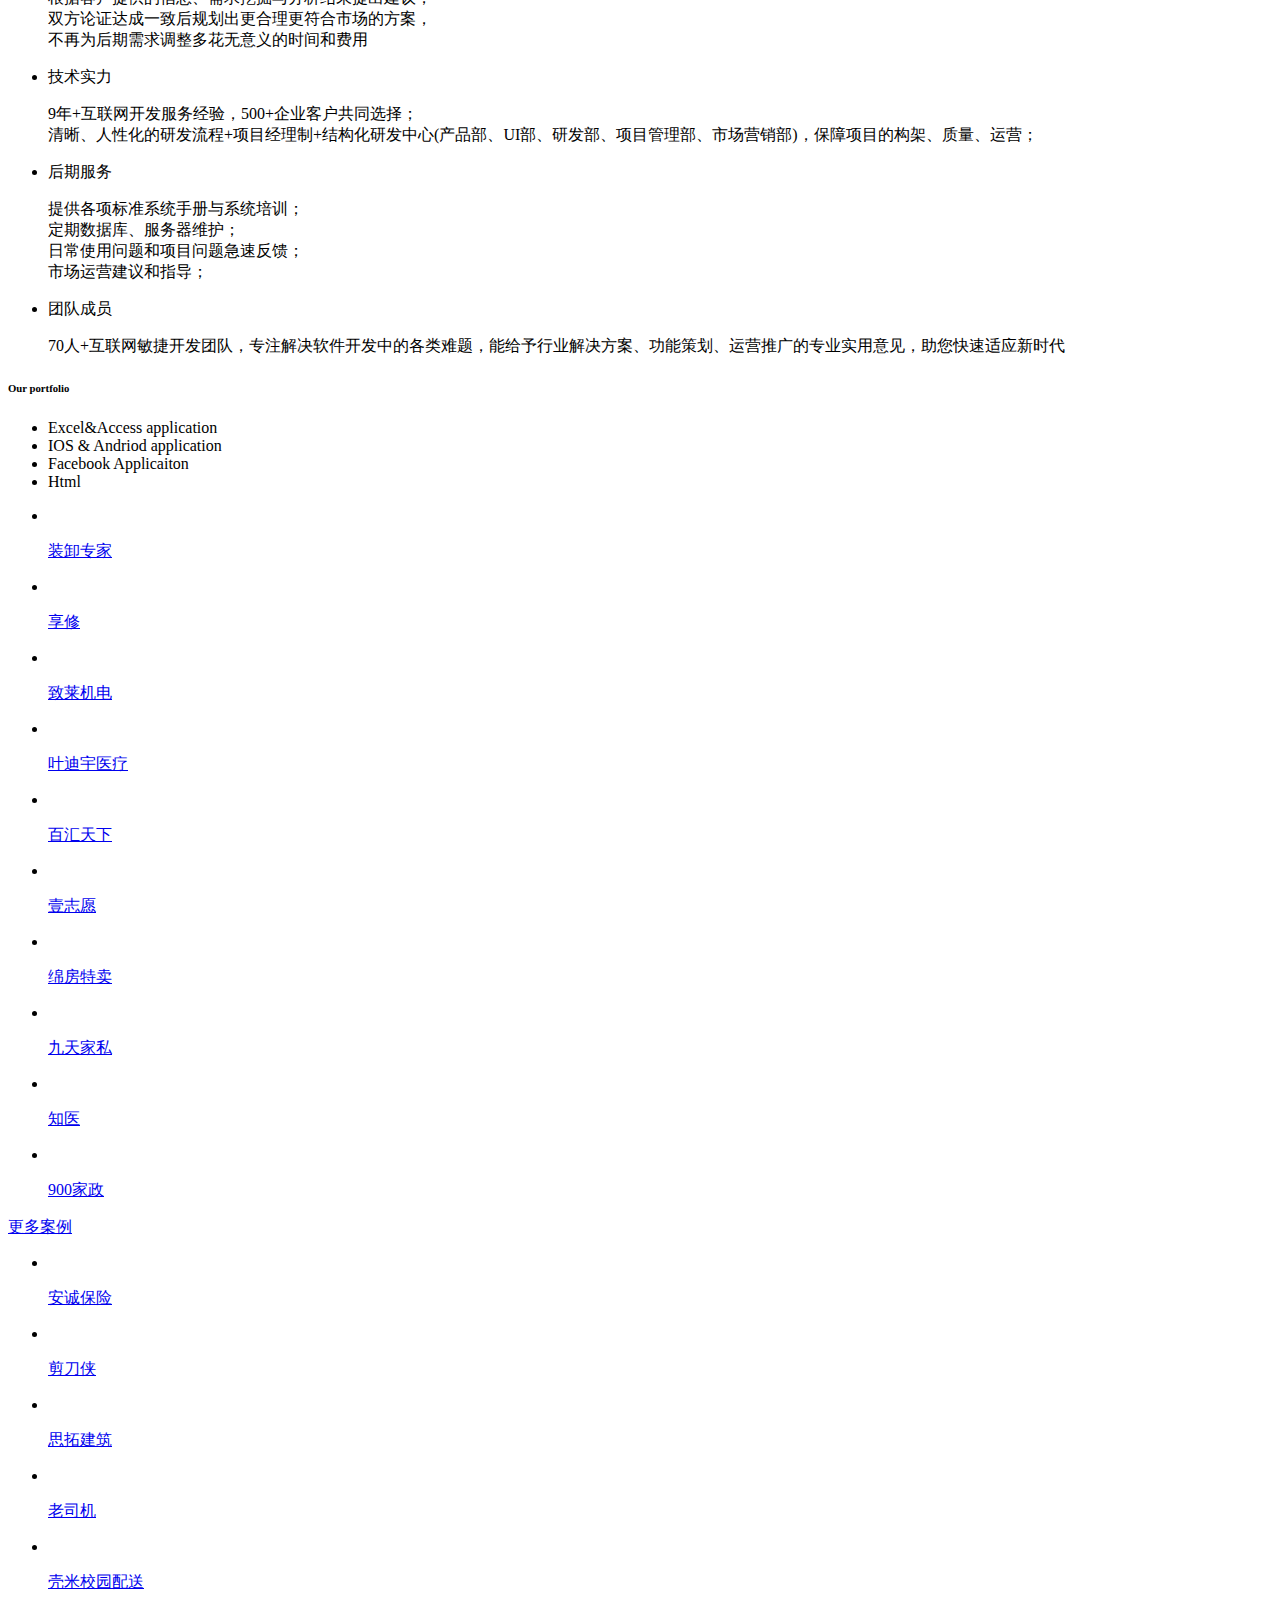
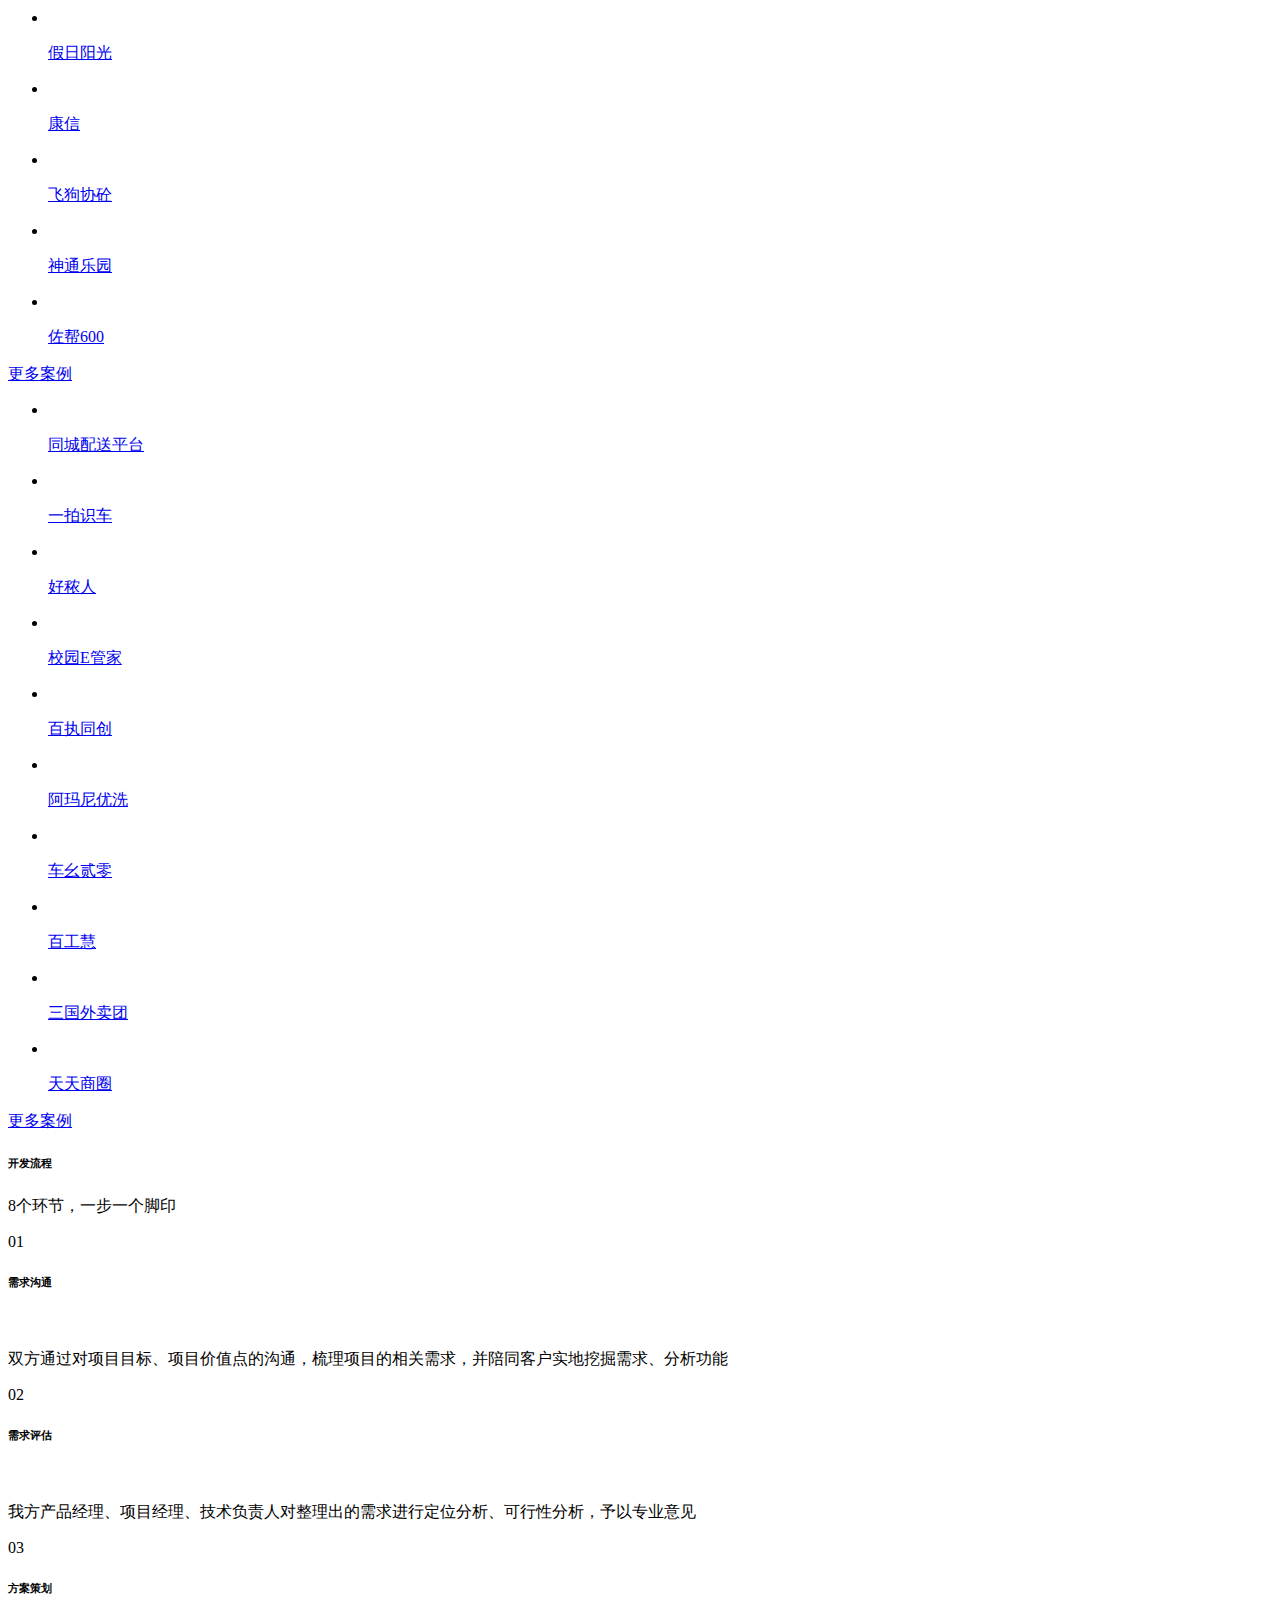
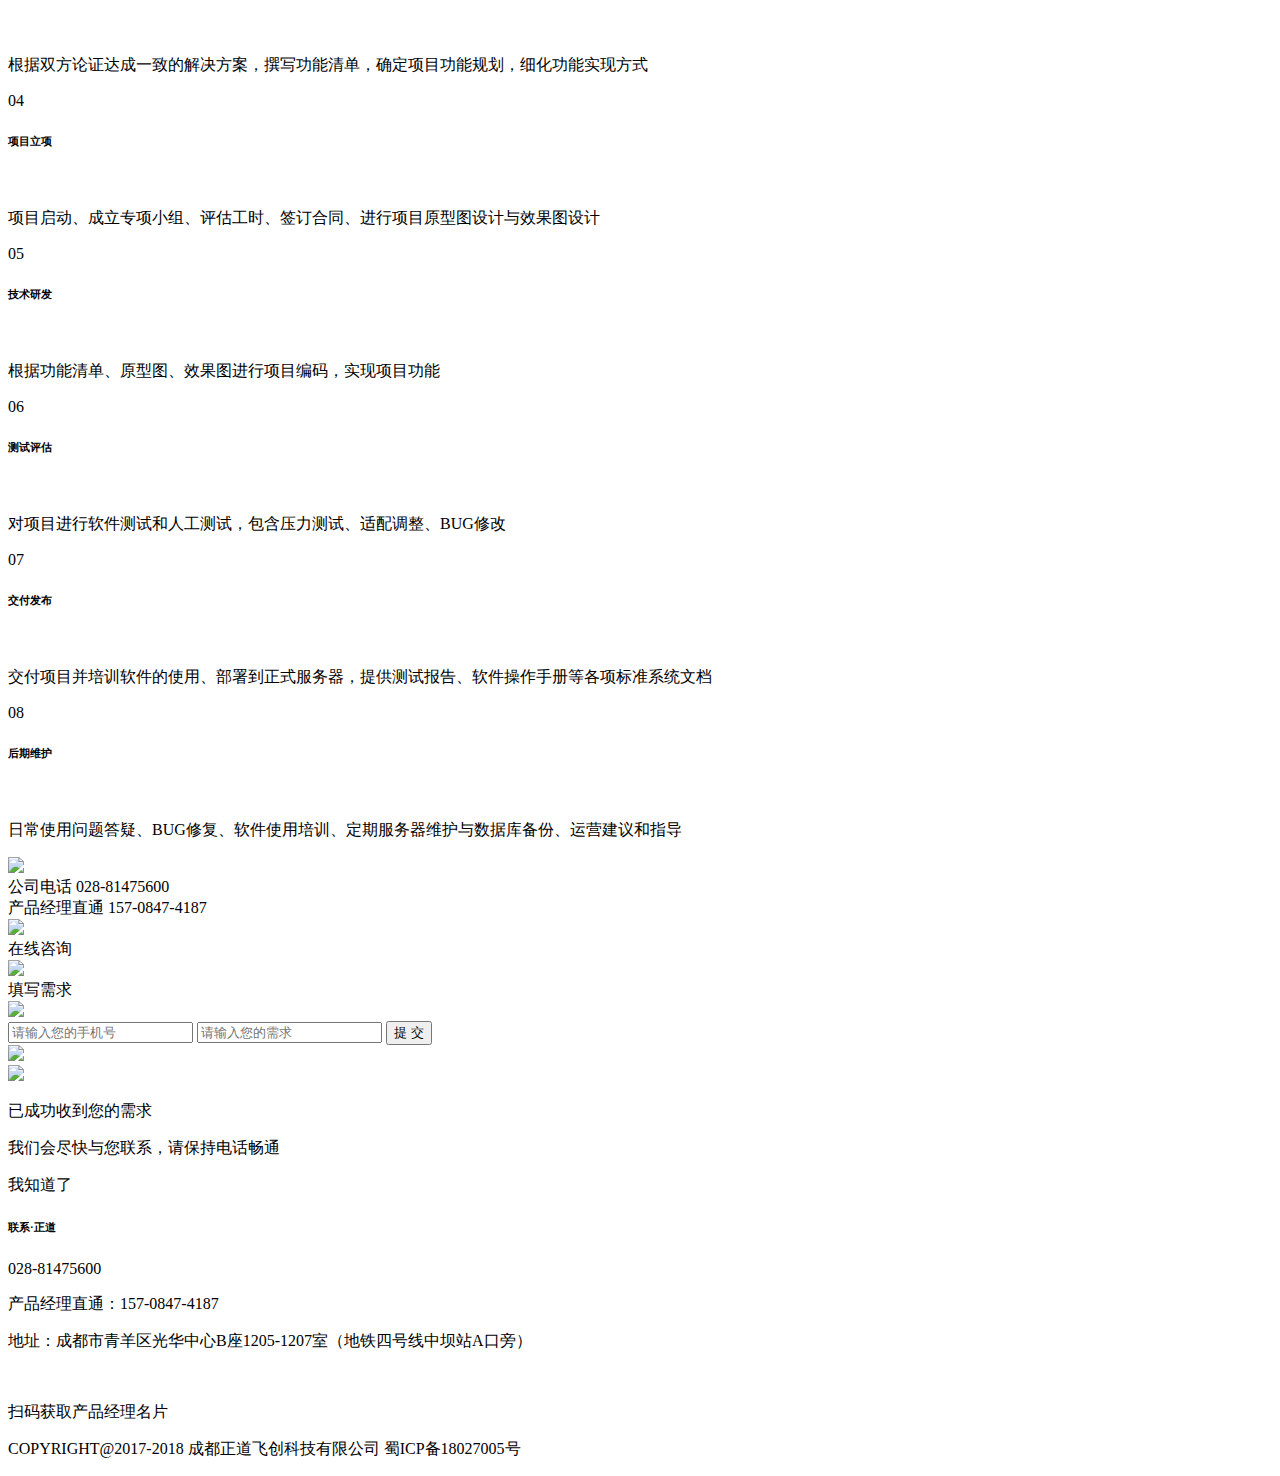
==== commit a518b251: "upload mobile/web html files" ====
--- a/src/main/resources/templates/index.html
+++ b/src/main/resources/templates/index.html
@@ -21,10 +21,97 @@
     <link rel="stylesheet" href="./css/bootstrap.css">
     <link rel="stylesheet" href="./css/index.css">
     <link rel="stylesheet" href="./css/responsive2.css">
-
+    <link rel="stylesheet" href="./css/indexDev.css">
+    <script src="./js/devepIndex.js" rel="stylesheet"></script>
+    <script src="./js/bootstrap.min.js"></script>
 </head>
+<script>
+
+    var wapurl = "http://localhost:8090/indexM"
+
+    if (/AppleWebKit.*Mobile/i.test(navigator.userAgent) || (/MIDP|SymbianOS|NOKIA|SAMSUNG|LG|NEC|TCL|Alcatel|BIRD|DBTEL|Dopod|PHILIPS|HAIER|LENOVO|MOT-|Nokia|SonyEricsson|SIE-|Amoi|ZTE/.test(navigator.userAgent))) {
+        if (window.location.href.indexOf("?mobile") < 0) {
+            try {
+                if (/Android|webOS|iPhone|iPod|BlackBerry/i.test(navigator.userAgent)) {
+                    window.location.href = wapurl;
+                } else {
+                    //window.location.href=wapurl;
+                }
+            } catch (e) { }
+        }
+    }
+</script>
 
 <body>
+    <div class="modal fade" id="myModal">
+        <div class="cover">
+            <div class="content">
+                <div class="left">
+                    <h4>require kind</h4>
+                    <span>Excel</span>
+                    <span>Access</span>
+                    <span>IOS</span>
+                    <span>Andriod</span>
+                    <span>Facebook App</span>
+                    <span>HTML</span>
+                    <span>shopify</span>
+                    <div id="textForIcon">this is samples for differnt span which be clicked</div>
+                </div>
+                <div class="right">
+                    <div class="big-title">Looking to hire a Digital Marketing Expert?</div>
+                    <div class="small-title">Send in your requirement and experience our elite customer service</div>
+                    <form enctype="multipart/form-data" method="post" action="/file-branch/projectInfo/upExcel"></form>
+                    <div class="input-inp">
+                        <div class="one">
+                            <div class="title">name*</div>
+                            <div class="input-group mb-3">
+                                <input type="text" class="form-control" placeholder="eg John"
+                                    aria-label="Example text with button addon" aria-describedby="button-addon1">
+                            </div>
+                        </div>
+                        <div class="one">
+                            <div class="title">Email Address*</div>
+                            <div class="input-group mb-3">
+                                <input type="text" class="form-control" placeholder="eg John"
+                                    aria-label="Example text with button addon" aria-describedby="button-addon1">
+                            </div>
+
+                        </div>
+                        <div class="one">
+                            <div class="title">Contact Number</div>
+                            <div class="input-group mb-3">
+                                <input type="text" class="form-control" placeholder="eg John"
+                                    aria-label="Example text with button addon" aria-describedby="button-addon1">
+                            </div>
+                        </div>
+                        <div class="one">
+                            <div class="title">Project duration</div>
+                            <div class="input-group mb-3">
+                                <input type="text" class="form-control" placeholder="eg John"
+                                    aria-label="Example text with button addon" aria-describedby="button-addon1">
+                            </div>
+                        </div>
+                        <div class="two">
+                            <div class="title">Website/Company</div>
+                            <div class="input-group">
+                                <input type="text" class="form-control" placeholder="eg John"
+                                    aria-label="Example text with button addon" aria-describedby="button-addon1">
+                            </div>
+                        </div>
+
+
+                        </form>
+                    </div>
+                    <div class="one">
+                        <div class="title"> Project Files</div>
+                        <input type="file" name="file" />
+                    </div>
+                </div>
+            </div>
+            <button class="hideNow">Hide Now</button>
+        </div>
+    </div>
+
     <header class="zdHeader transiton3s">
         <div class="pcNav indexNav">
             <div class="container clearfix">
@@ -53,14 +140,17 @@
                     <div class="swiper-wrapper">
 
                         <div class="swiper-slide">
-                            <img class="objectCover" src="http://zdocd.com/uploadfile/202003/9fecc31925.png" alt="" />
+                            <img class="objectCover" src="http://zdocd.com/uploadfile/202003/9fecc31925.png" alt=""
+                                onclick="submitReq()" />
                         </div>
 
                         <div class="swiper-slide">
-                            <img class="objectCover" src="http://zdocd.com/uploadfile/202003/dfdee7c076.png" alt="" />
+                            <img class="objectCover" src="http://zdocd.com/uploadfile/202003/dfdee7c076.png" alt=""
+                                onclick="submitReq()" />
                         </div>
                         <div class="swiper-slide">
-                            <img class="objectCover" src="http://zdocd.com/uploadfile/202003/dfdee7c076.png" alt="" />
+                            <img class="objectCover" src="http://zdocd.com/uploadfile/202003/dfdee7c076.png" alt=""
+                                onclick="submitReq()" />
                         </div>
                     </div>
                     <!-- Add Pagination -->
@@ -79,58 +169,58 @@
                 <ul class="serviceList col4List clearfix">
                     <li class="transiton3s">
                         <!-- <a href=""> -->
-                            <img src="./images/excel.png" alt="" class="indexModule1-pic">
-                            <p class="name">Excel</p>
-                            <p class="pro">Excel application,help daily report work</p>
+                        <img src="./images/excel.png" alt="" class="indexModule1-pic">
+                        <p class="name">Excel</p>
+                        <p class="pro">Excel application,help daily report work</p>
                         <!-- </a> -->
                     </li>
                     <li class="transiton3s">
                         <!-- <a href=""> -->
-                            <img src="./images/access.png" alt="" class="indexModule1-pic">
-                            <p class="name">Access</p>
-                            <p class="pro">Access application,professional manage operation data</p>
+                        <img src="./images/access.png" alt="" class="indexModule1-pic">
+                        <p class="name">Access</p>
+                        <p class="pro">Access application,professional manage operation data</p>
                         <!-- </a> -->
                     </li>
                     <li class="transiton3s">
                         <!-- <a href=""> -->
-                            <img src="./images/ios.png" alt="" class="indexModule1-pic">
-                            <p class="name">ios</p>
-                            <p class="pro">high-end ios application development</p>
+                        <img src="./images/ios.png" alt="" class="indexModule1-pic">
+                        <p class="name">ios</p>
+                        <p class="pro">high-end ios application development</p>
                         <!-- </a> -->
                     </li>
                     <li class="transiton3s">
                         <!-- <a href=""> -->
-                            <img src="./images/andriod.png" alt="" class="indexModule1-pic">
-                            <p class="name">andriod</p>
-                            <p class="pro">more stable,more convenient</p>
+                        <img src="./images/andriod.png" alt="" class="indexModule1-pic">
+                        <p class="name">andriod</p>
+                        <p class="pro">more stable,more convenient</p>
                         <!-- </a> -->
                     </li>
                     <li class="transiton3s">
                         <!-- <a href=""> -->
-                            <img src="./images/facebook.png" alt="" class="indexModule1-pic">
-                            <p class="name">Facebook App</p>
-                            <p class="pro">dig into facebook ecology</p>
+                        <img src="./images/facebook.png" alt="" class="indexModule1-pic">
+                        <p class="name">Facebook App</p>
+                        <p class="pro">dig into facebook ecology</p>
                         <!-- </a> -->
                     </li>
                     <li class="transiton3s">
                         <!-- <a href=""> -->
-                            <img src="./images/ie.png" alt="" class="indexModule1-pic">
-                            <p class="name">Html</p>
-                            <p class="pro">cross-platform & compatible to most browser</p>
+                        <img src="./images/ie.png" alt="" class="indexModule1-pic">
+                        <p class="name">Html</p>
+                        <p class="pro">cross-platform & compatible to most browser</p>
                         <!-- </a> -->
                     </li>
                     <li class="transiton3s">
                         <!-- <a href=""> -->
-                            <img src="./images/shopify.png" alt="" class="indexModule1-pic">
-                            <p class="name">Shopify </p>
-                            <p class="pro">Professional Shopify web design</p>
+                        <img src="./images/shopify.png" alt="" class="indexModule1-pic">
+                        <p class="name">Shopify </p>
+                        <p class="pro">Professional Shopify web design</p>
                         <!-- </a> -->
                     </li>
                     <li class="transiton3s">
                         <!-- <a href=""> -->
-                            <img src="./images/techSupport.png" alt="" class="indexModule1-pic">
-                            <p class="name">maintaining </p>
-                            <p class="pro">permanent tech support & software update in demand</p>
+                        <img src="./images/techSupport.png" alt="" class="indexModule1-pic">
+                        <p class="name">maintaining </p>
+                        <p class="pro">permanent tech support & software update in demand</p>
                         <!-- </a> -->
                     </li>
 
@@ -808,6 +898,8 @@
             </div>
         </div>
     </footer>
+
+    </div>
     <script type="text/javascript" src="http://zdocd.com/statics/zdfc/js/jquery.js"></script>
     <script type="text/javascript" src="http://zdocd.com/statics/zdfc/js/bootstrap.js"></script>
     <script type="text/javascript" src="http://zdocd.com/statics/zdfc/js/swiper.min.js"></script>
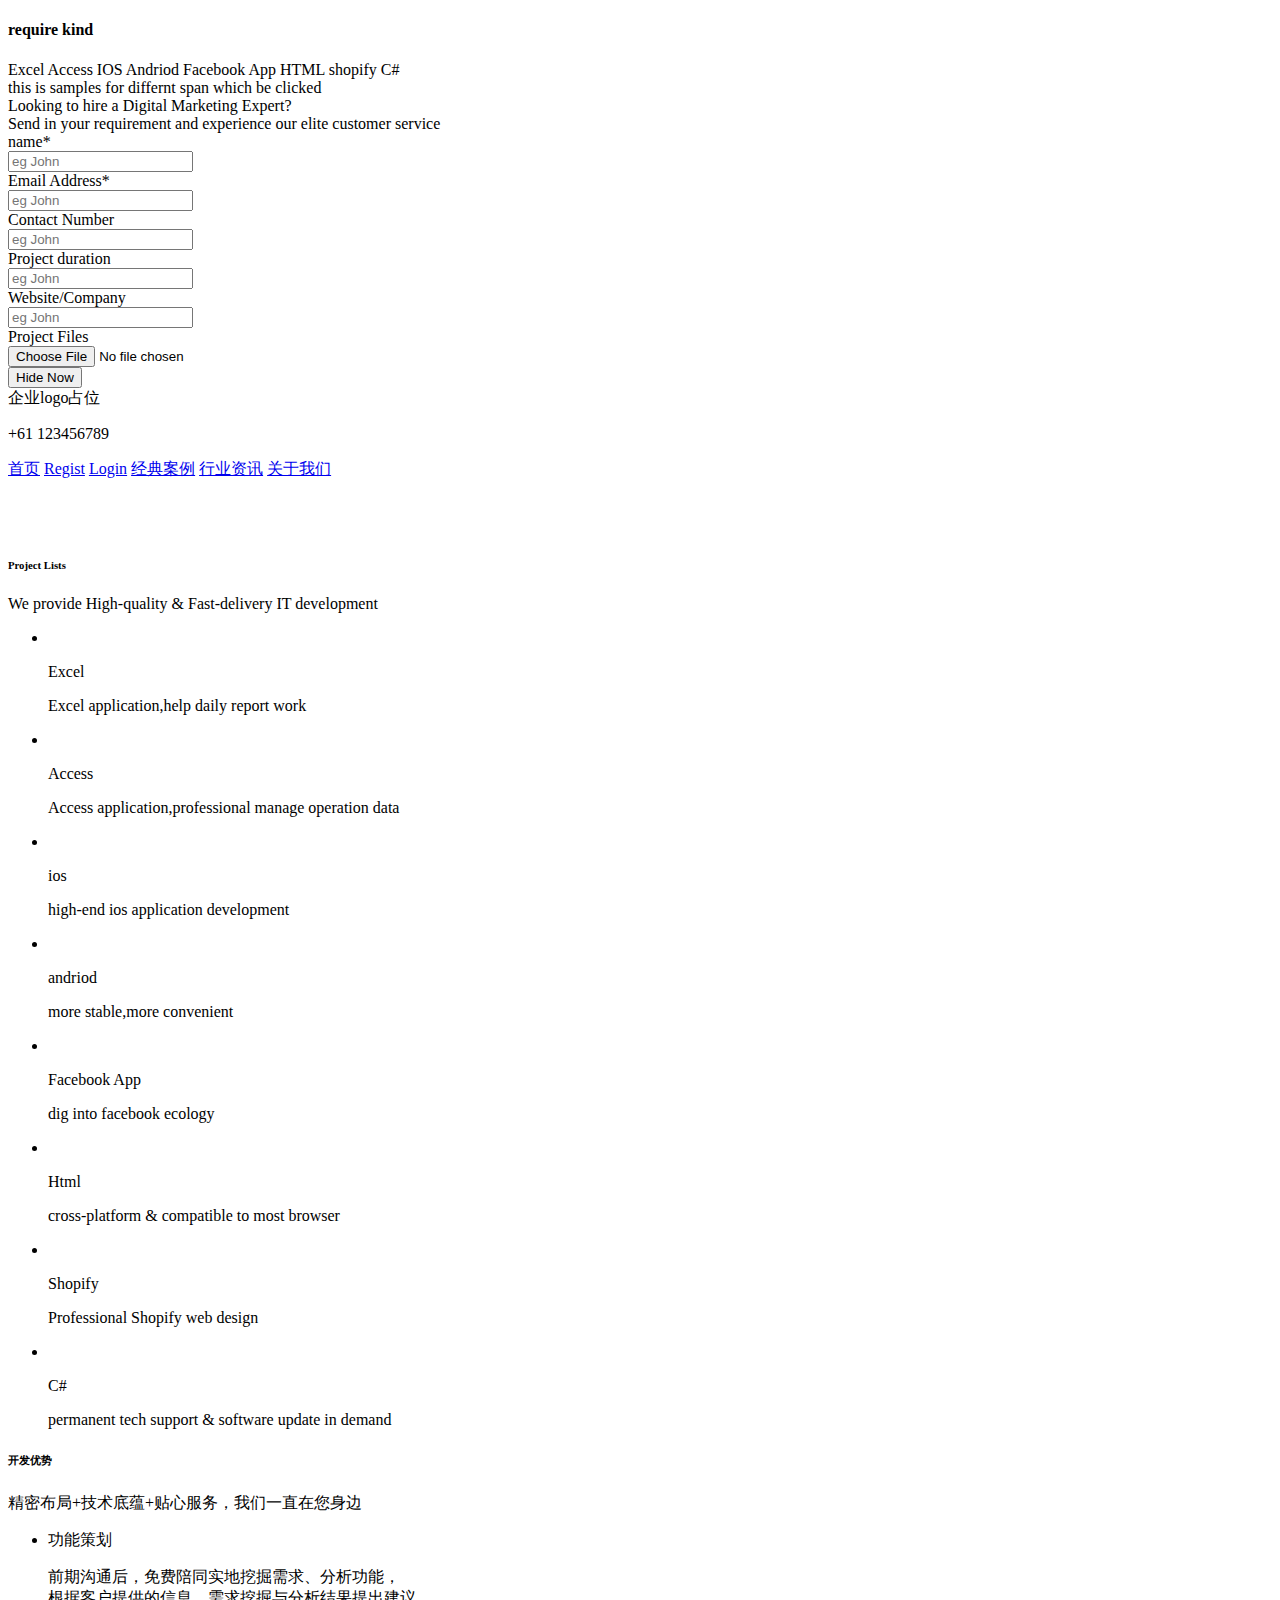
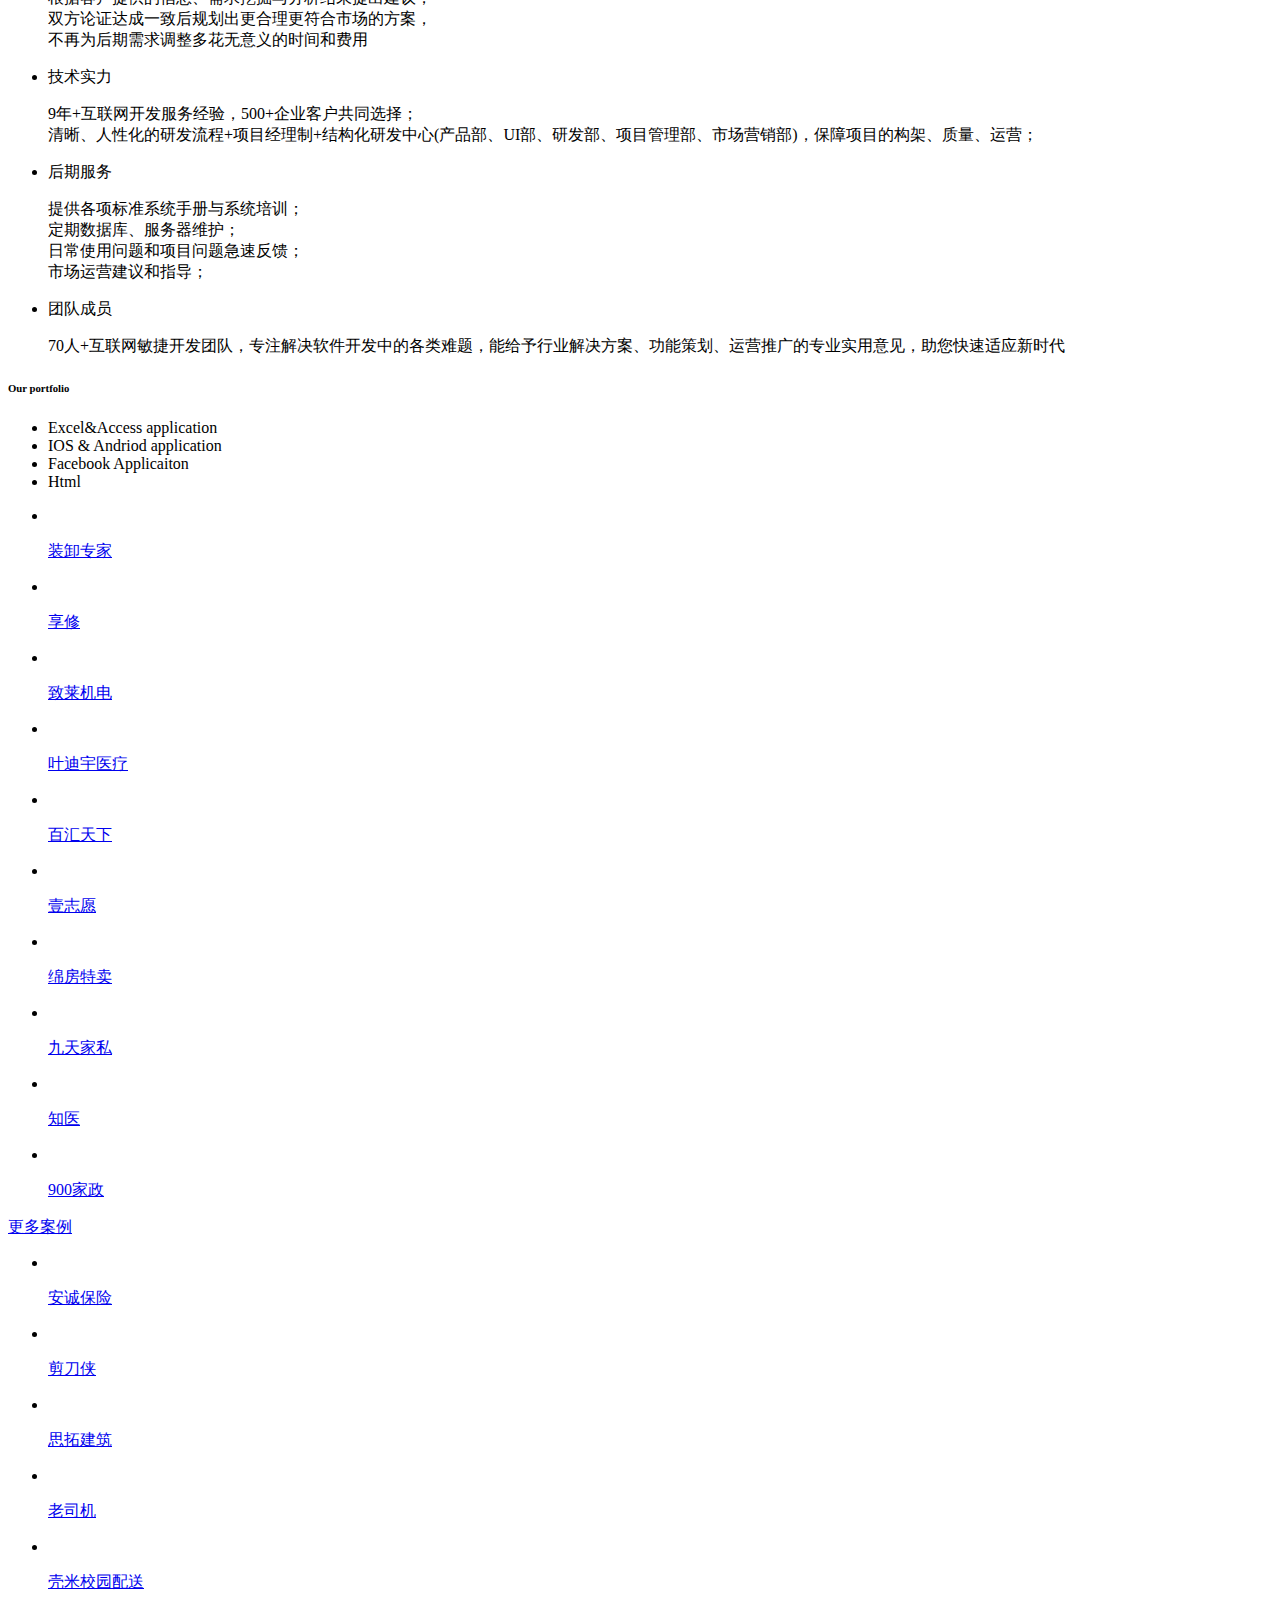
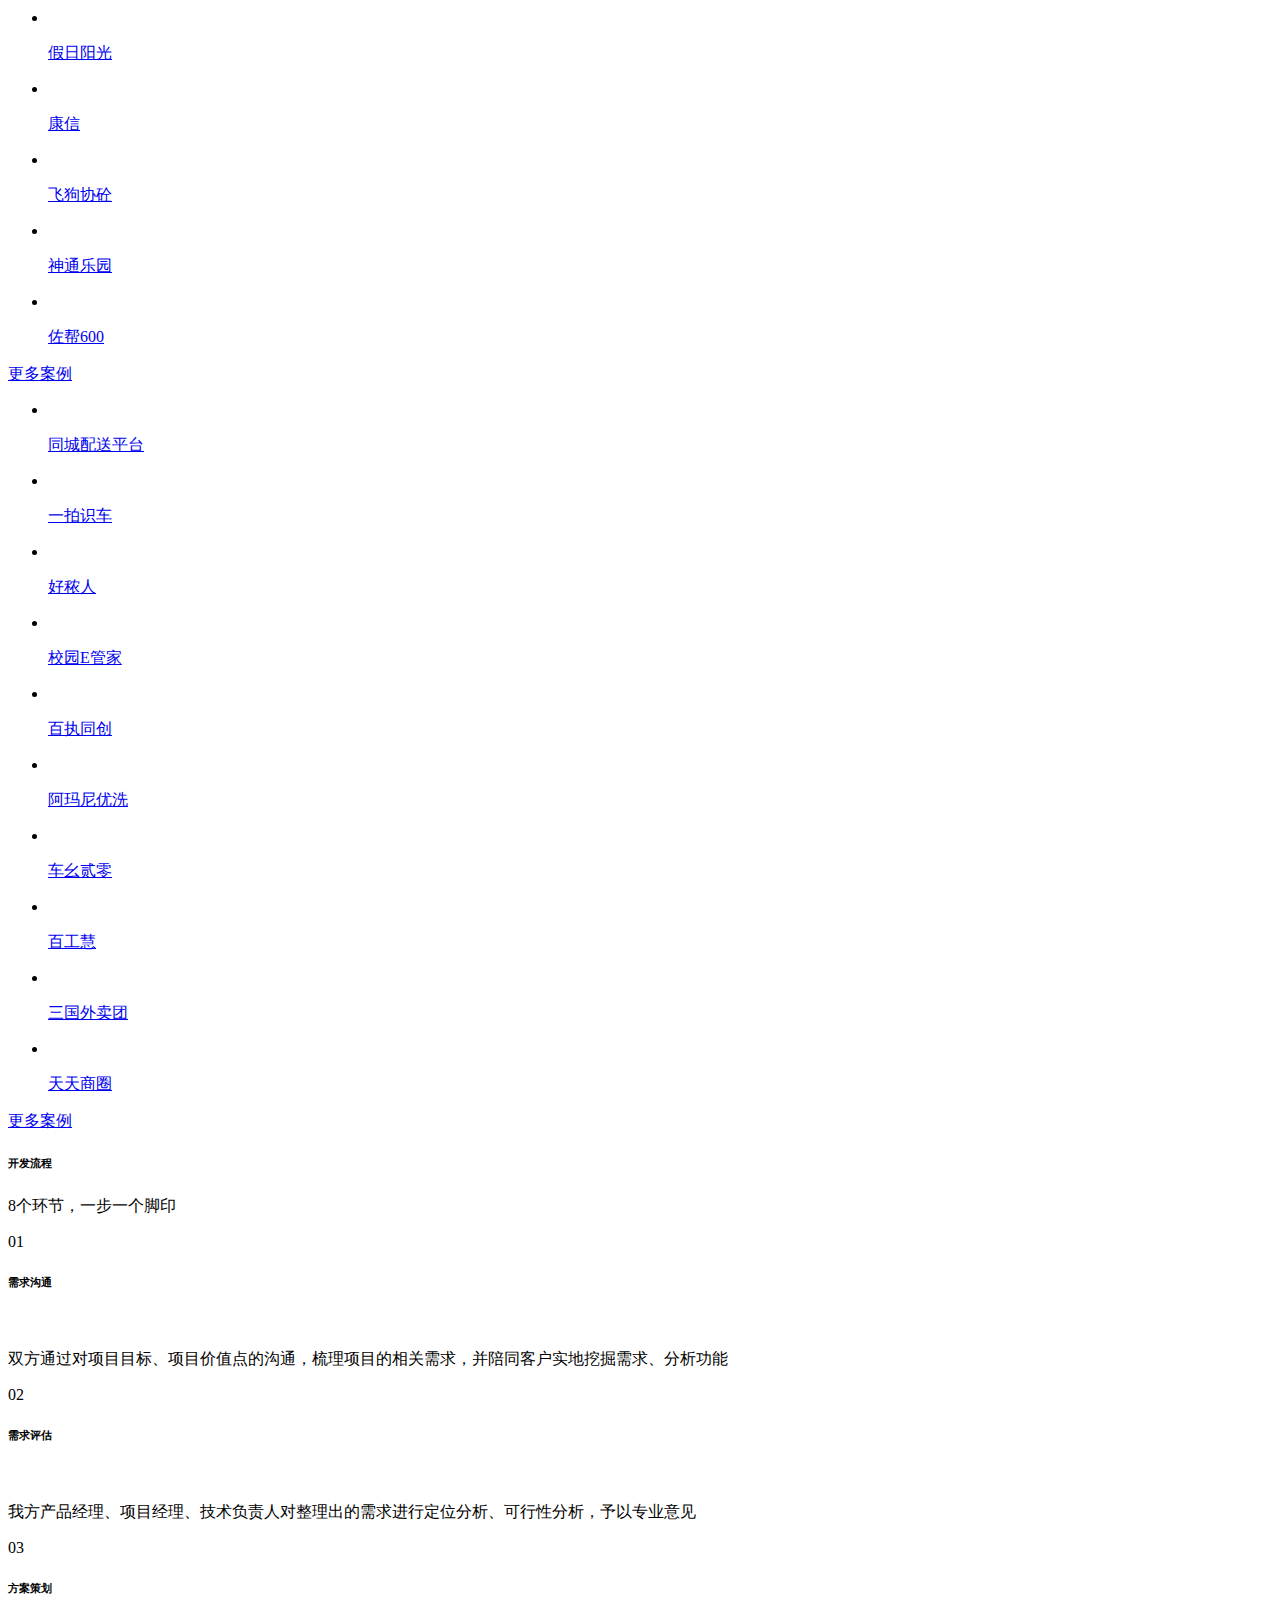
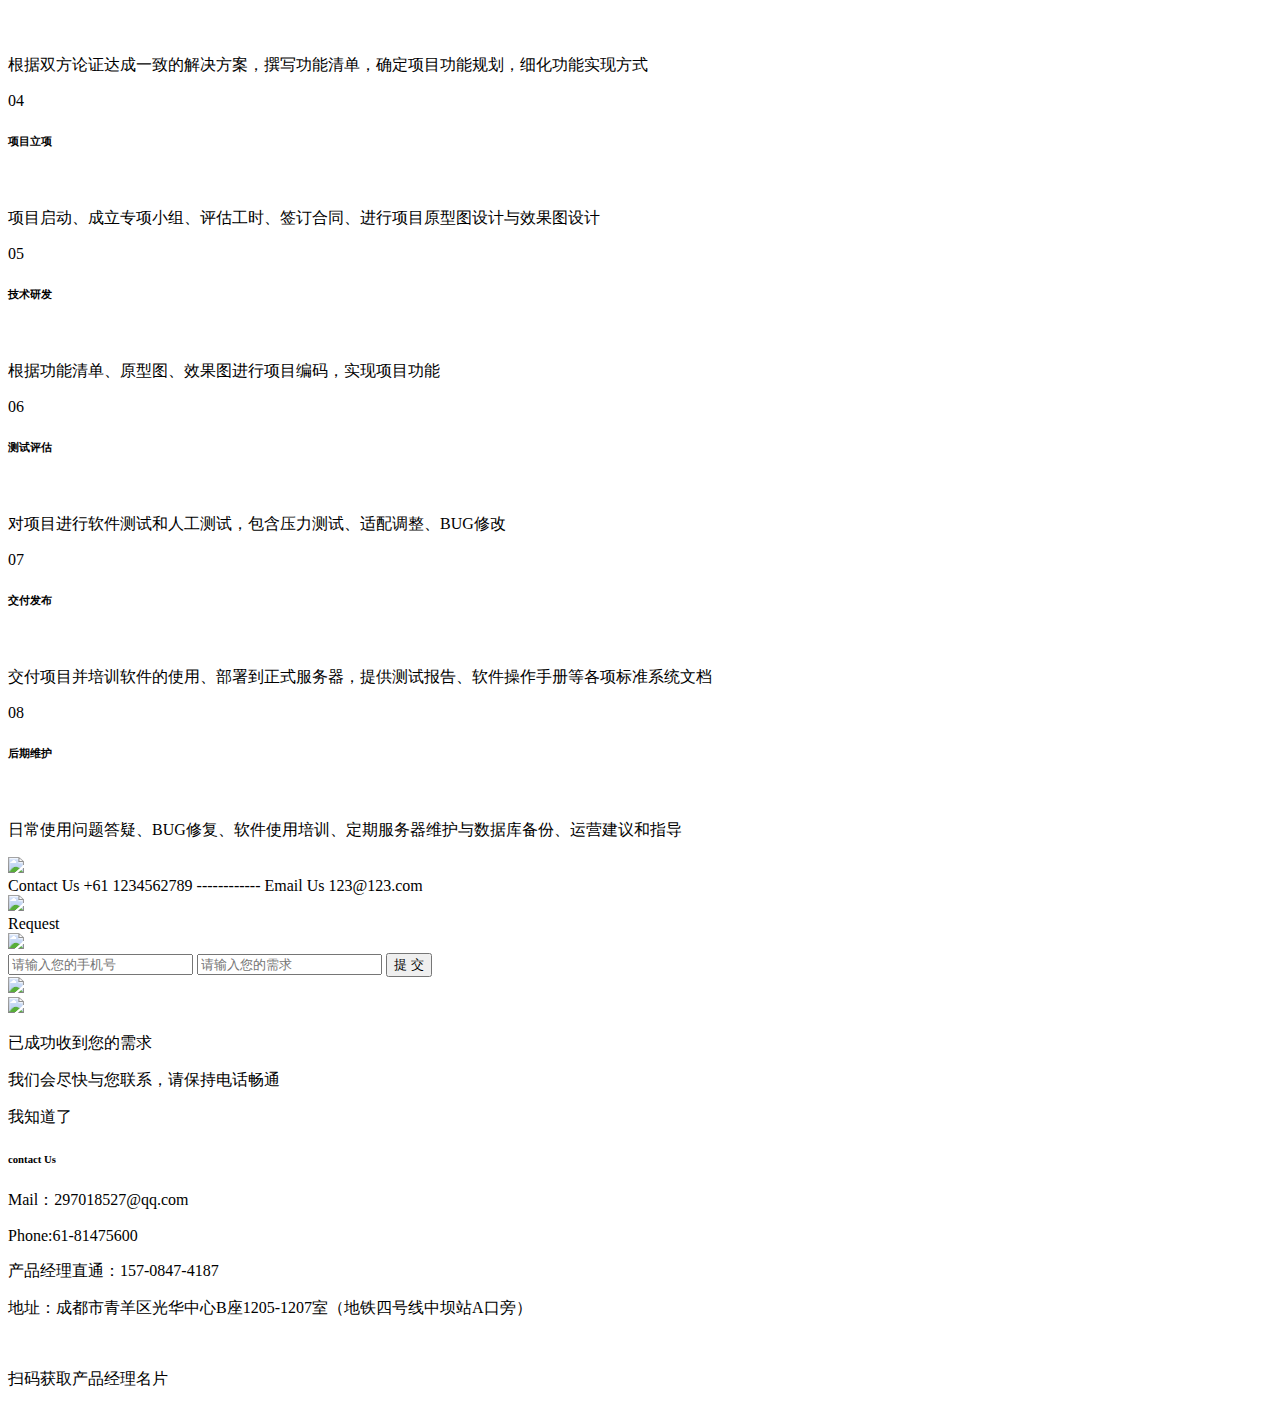
==== commit f370e447: "upload mobile/web html files" ====
--- a/src/main/resources/templates/index.html
+++ b/src/main/resources/templates/index.html
@@ -22,8 +22,8 @@
     <link rel="stylesheet" href="./css/index.css">
     <link rel="stylesheet" href="./css/responsive2.css">
     <link rel="stylesheet" href="./css/indexDev.css">
-    <script src="./js/devepIndex.js" rel="stylesheet"></script>
-    <script src="./js/bootstrap.min.js"></script>
+    <script src="./js/devepIndex.js" rel="stylesheet"></script>    
+
 </head>
 <script>
 
@@ -55,6 +55,7 @@
                     <span>Facebook App</span>
                     <span>HTML</span>
                     <span>shopify</span>
+                    <span>C#</span>
                     <div id="textForIcon">this is samples for differnt span which be clicked</div>
                 </div>
                 <div class="right">
@@ -119,12 +120,11 @@
                     企业logo占位
                     <!-- <img src="http://zdocd.com/statics/zdfc/img/logo.png" class="logoPic" /> -->
                 </div>
-                <p class="tel">028-81475600</p>
+                <p class="tel">+61 123456789</p>
                 <nav class="zdNav clearfix">
                     <a href="/" class=" active  transiton3s">首页</a>
-                    <a href="/html/appkaifa-list.html" class=" transiton3s">APP开发</a>
-                    <a href="/html/xiaochengxu-list.html" class=" transiton3s">微信小程序</a>
-                    <a href="/html/weixingongzhonghao-list.html" class=" transiton3s">微信公众号</a>
+                    <a href="/html/appkaifa-list.html" class=" transiton3s">Regist</a>
+                    <a href="/html/xiaochengxu-list.html" class=" transiton3s">Login</a>
                     <a href="/html/jingdiananli-list.html" class=" transiton3s">经典案例</a>
                     <a href="/html/xingyezixun-list.html" class=" transiton3s">行业资讯</a>
                     <a href="/html/guanyuwomen-list.html" class=" transiton3s">关于我们</a>
@@ -219,7 +219,7 @@
                     <li class="transiton3s">
                         <!-- <a href=""> -->
                         <img src="./images/techSupport.png" alt="" class="indexModule1-pic">
-                        <p class="name">maintaining </p>
+                        <p class="name">C# </p>
                         <p class="pro">permanent tech support & software update in demand</p>
                         <!-- </a> -->
                     </li>
@@ -666,75 +666,7 @@
                 <p class="modulePro">8个环节，一步一个脚印</p>
             </div>
             <div class="animateBox animate-up">
-                <!-- <div class="process clearfix">
-						<div class="itemTop item">
-							<img src="" data-src="http://zdocd.com/statics/zdfc/img/pro1.png" class="icon" />
-							<span class="step">STEP 1 </span>
-							<h6 class="name">需求沟通</h6>
-							<p class="pro">双方通过对项目目标、项目价值点的沟通，梳理项目的相关需求，并陪同客户实地挖掘需求、分析功能</p>
-						</div>
-						<div class="itemTop item">
-							<img src="" data-src="http://zdocd.com/statics/zdfc/img/pro3.png" class="icon" />
-							<span class="step">STEP 3 </span>
-							<h6 class="name">方案策划</h6>
-							<p class="pro">根据双方论证达成一致的解决方案，撰写功能清单，确定项目功能规划，细化功能实现方式</p>
-						</div>
-						<div class="itemTop item">
-							<img src="" data-src="http://zdocd.com/statics/zdfc/img/pro5.png" class="icon" />
-							<span class="step">STEP 5 </span>
-							<h6 class="name">技术研发</h6>
-							<p class="pro">根据功能清单、原型图、效果图进行项目编码，实现项目功能</p>
-						</div>
-						<div class="itemTop item">
-							<img src="" data-src="http://zdocd.com/statics/zdfc/img/pro7.png" class="icon" />
-							<span class="step">STEP 7 </span>
-							<h6 class="name">交付发布</h6>
-							<p class="pro">交付项目并培训软件的使用、部署到正式服务器，提供测试报告、软件操作手册等各项标准系统文档</p>
-						</div>
-						<div class="itemBot item item8">
-							<img src="" data-src="http://zdocd.com/statics/zdfc/img/pro8.png" class="icon" />
-							<span class="step">STEP 8 </span>
-							<h6 class="name">后期维护</h6>
-							<p class="pro">日常使用问题答疑、BUG修复、软件使用培训、定期服务器维护与数据库备份、运营建议和指导</p>
-						</div>
-						<div class="itemBot item">
-							<img src="" data-src="http://zdocd.com/statics/zdfc/img/pro6.png" class="icon" />
-							<span class="step">STEP 6 </span>
-							<h6 class="name">测试评估</h6>
-							<p class="pro">对项目进行软件测试和人工测试，包含压力测试、适配调整、BUG修改</p>
-						</div>
-						<div class="itemBot item">
-							<img src="" data-src="http://zdocd.com/statics/zdfc/img/pro4.png" class="icon" />
-							<span class="step">STEP 4 </span>
-							<h6 class="name">项目立项</h6>
-							<p class="pro">项目启动、成立专项小组、评估工时、签订合同、进行项目原型图设计与效果图设计</p>
-						</div>
-						<div class="itemBot item">
-							<img src="" data-src="http://zdocd.com/statics/zdfc/img/pro2.png" class="icon" />
-							<span class="step">STEP 2 </span>
-							<h6 class="name">需求评估</h6>
-							<p class="pro">我方产品经理、项目经理、技术负责人对整理出的需求进行定位分析、可行性分析，予以专业意见</p>
-						</div>
-						<div class="bgimg"></div>
-						<div class="grayDansh"></div>
-						<div class="animateDansh"></div>
-						<div class="point p1"><div class="inPoint"></div></div>
-						<div class="point p2"><div class="inPoint"></div></div>
-						<div class="point p3"><div class="inPoint"></div></div>
-						<div class="point p4"><div class="inPoint"></div></div>
-						<div class="point p5"><div class="inPoint"></div></div>
-						<div class="point p6"><div class="inPoint"></div></div>
-						<div class="point p7"><div class="inPoint"></div></div>
-						<div class="point p8"><div class="inPoint"></div></div>
-						<div class="triangle t1"></div>
-						<div class="triangle t2"></div>
-						<div class="triangle t3"></div>
-						<div class="triangle t4"></div>
-						<div class="triangle t5"></div>
-						<div class="triangle t6"></div>
-						<div class="triangle t7"></div>
-						<div class="triangle t8"></div>
-					</div>	 -->
+ 
                 <div class="processBox">
                     <div class="line"></div>
                     <div class="item">
@@ -814,34 +746,21 @@
                 </a>
                 <div class="telBox transiton3s" id="telBox">
                     <div class="box">
-                        <span>公司电话</span>
-                        <a>028-81475600</a>
-                        <div class="line"></div>
-                        <span>产品经理直通</span>
-                        <a>157-0847-4187</a>
-                    </div>
-                </div>
-            </div>
-            <div class="item transiton3s" id="zxzx">
-                <div class="bgbox">
-                    <span class="link"
-                        style="display: none;">http://p.qiao.baidu.com/cps/chat?siteId=13221502&userId=27577370</span>
-                    <img src="http://zdocd.com/statics//zdfc/img/asideicon2.png" />
-                </div>
-                <div class="txtBox">在线咨询</div>
-            </div>
-            <!-- <div class="item transiton3s">
-                    <a href="http://sighttp.qq.com/msgrd?v=1&uin=297018527" target="_blank">
-                        <div class="icon icon3 transiton3s"></div>
-                        <p class="transiton3s">QQ咨询</p>
-                    </a>
-                </div> -->
+                        <span>Contact Us</span>
+                        <a>+61 1234562789</a>
+                        <a>------------</a>
+                        <span>Email Us</span>
+                        <a>123@123.com</a>
+                       
+                    </div>
+                </div>
+            </div>
         </div>
         <div id="asideFormBtn" class="transiton3s">
             <div class="bgbox">
                 <img src="http://zdocd.com/statics//zdfc/img/asideicon3.png" />
             </div>
-            <div class="txtBox">填写需求</div>
+            <div class="txtBox">Request</div>
         </div>
         <div class="transiton3s" id="backTop"></div>
     </aside>
@@ -882,9 +801,9 @@
         <div class="container">
             <div class="box clearfix">
                 <div class="footerLeft">
-                    <h6 class="name">联系·正道</h6>
-                    <!--<p class="pro">邮箱：297018527@qq.com</p>-->
-                    <p class="tel">028-81475600</p>
+                    <h6 class="name">contact Us</h6>
+                    <p class="tel">Mail：297018527@qq.com</p>
+                    <p class="pro">Phone:61-81475600</p>
                     <p class="pro">产品经理直通：157-0847-4187</p>
                     <p class="add">地址：成都市青羊区光华中心B座1205-1207室（地铁四号线中坝站A口旁）</p>
                 </div>
@@ -893,19 +812,18 @@
                         <img src="" data-src="http://zdocd.com/uploadfile/201902/a7d9f1b15f.png" class="ewmPic" />
                         <p class="ewmText">扫码获取产品经理名片</p>
                     </div>
-                    <p class="copy">COPYRIGHT@2017-2018 成都正道飞创科技有限公司 蜀ICP备18027005号</p>
                 </div>
             </div>
         </div>
     </footer>
 
     </div>
-    <script type="text/javascript" src="http://zdocd.com/statics/zdfc/js/jquery.js"></script>
-    <script type="text/javascript" src="http://zdocd.com/statics/zdfc/js/bootstrap.js"></script>
-    <script type="text/javascript" src="http://zdocd.com/statics/zdfc/js/swiper.min.js"></script>
-    <script type="text/javascript" src="http://zdocd.com/statics/zdfc/js/jquery.SuperSlide.2.1.js"></script>
-    <script type="text/javascript" src="http://zdocd.com/statics/zdfc/js/layer/layer.js"></script>
-    <script type="text/javascript" src="http://zdocd.com/statics/zdfc/js/zdfc.js"></script>
+    <script type="text/javascript" src="./js/jquery-3.5.1.min.js"></script>
+    <script type="text/javascript" src="./js/bootstrap.min.js"></script>
+    <script type="text/javascript" src="./js/swiper.min.js"></script>
+    <script type="text/javascript" src="./js/jquery.SuperSlide.2.1.3.js"></script>
+    <script type="text/javascript" src="./js/layer.js"></script>
+    <script type="text/javascript" src="./js/index.js"></script>
 </body>
 
 </html>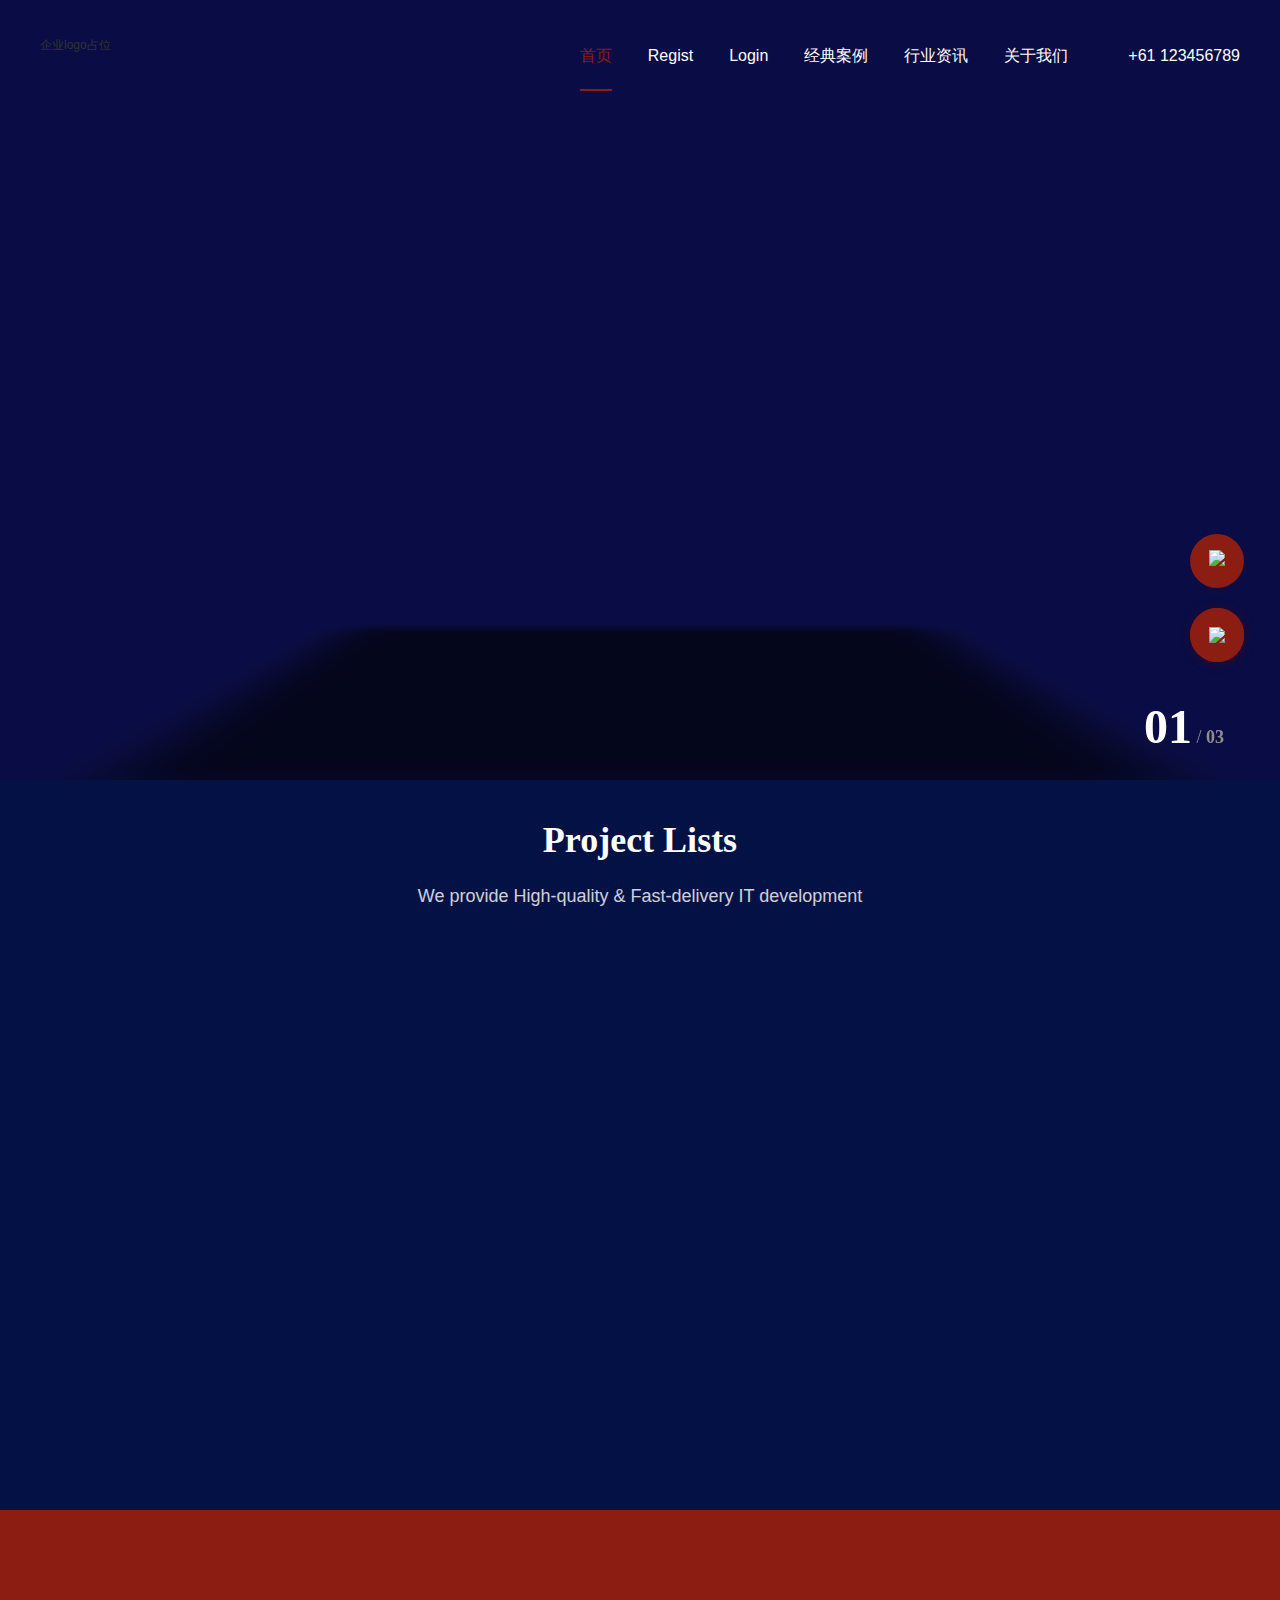
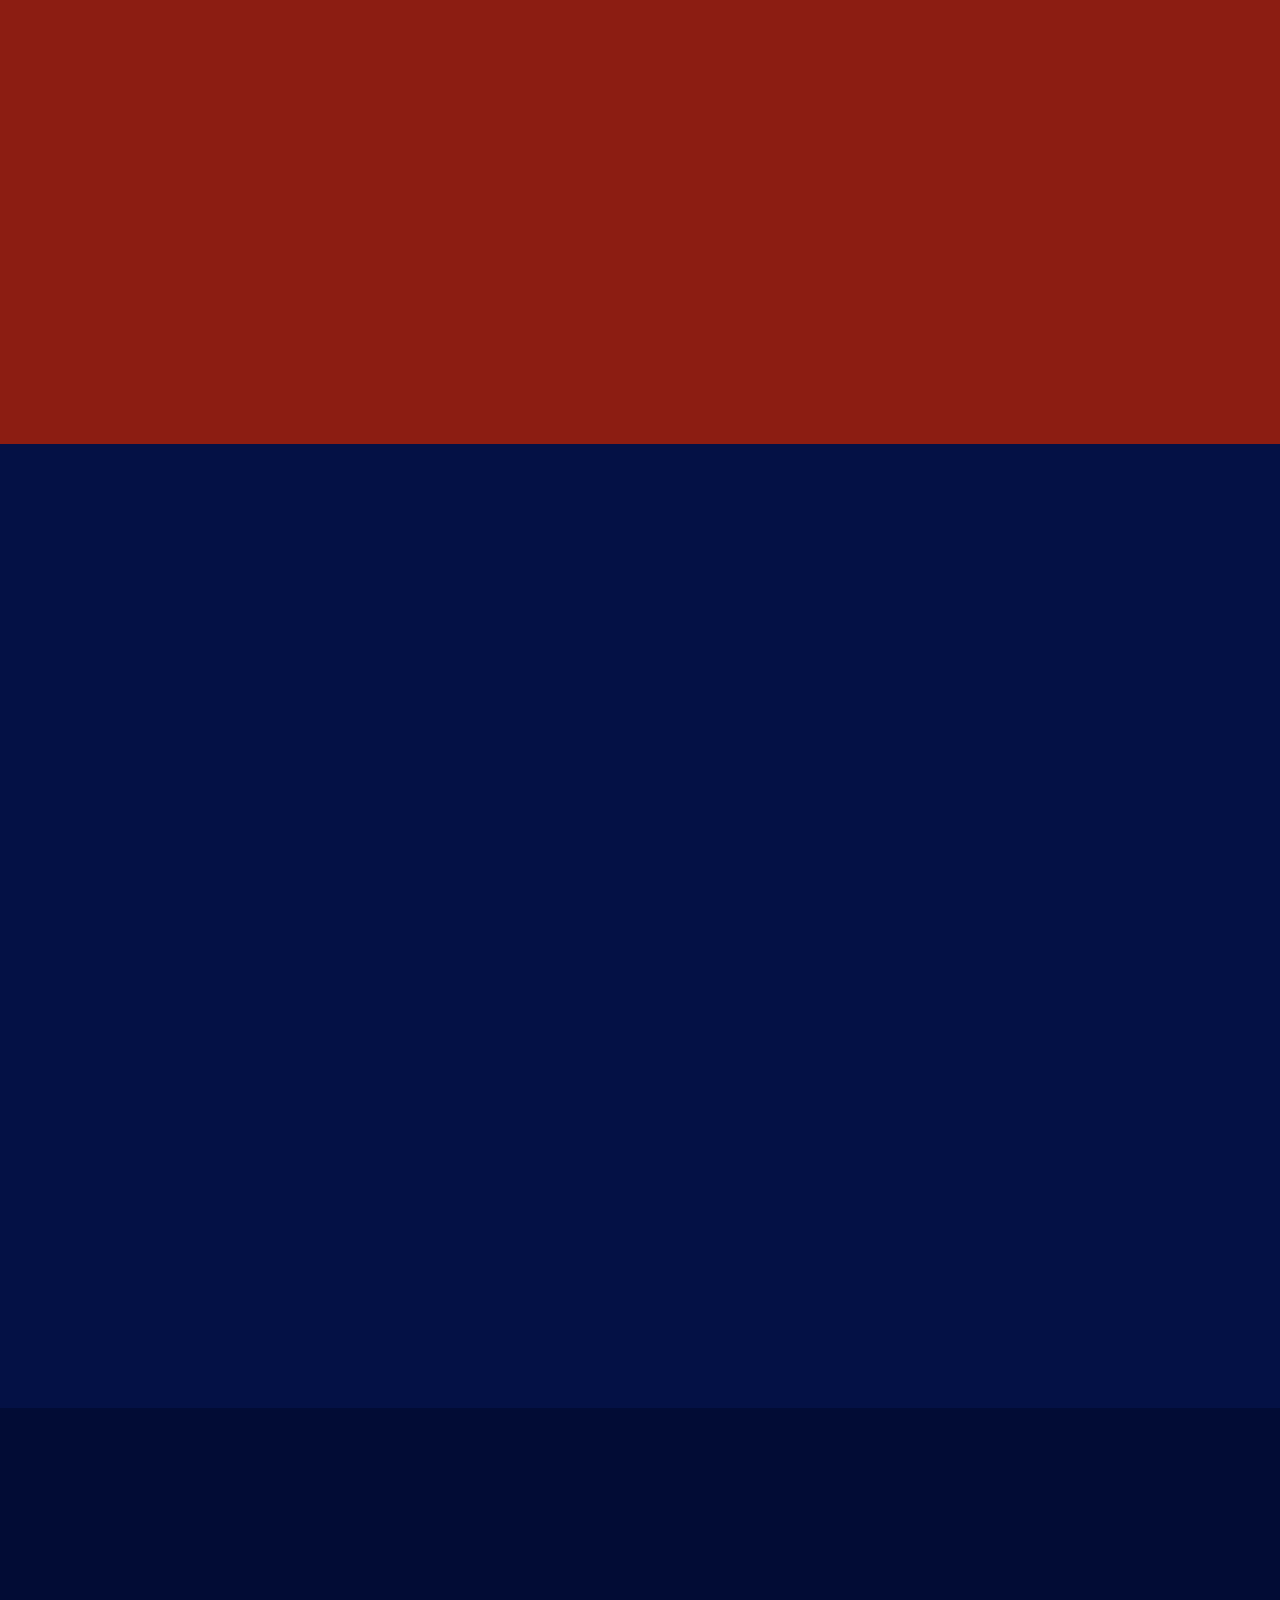
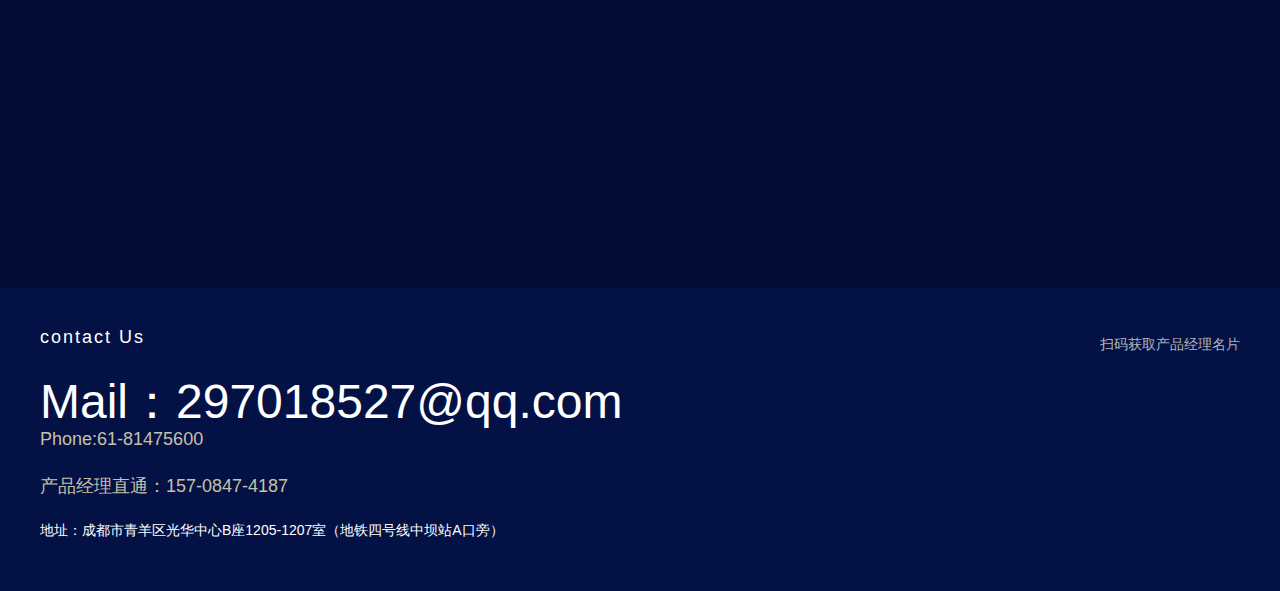
==== commit 284fe2c1: "upload mobile/web html files" ====
--- a/src/main/resources/templates/index.html
+++ b/src/main/resources/templates/index.html
@@ -285,10 +285,12 @@
             <div class="animateBox">
                 <div class="tabBox ul-wrap">
                     <ul class="clearfix">
-                        <li class="tabBar transiton3s">Excel&Access application</li>
-                        <li class="tabBar transiton3s">IOS & Andriod application</li>
-                        <li class="tabBar transiton3s">Facebook Applicaiton</li>
+                        <li class="tabBar transiton3s">Excel & Access</li>
+                        <li class="tabBar transiton3s">IOS & Andriod</li>
+                        <li class="tabBar transiton3s">Facebook App</li>
                         <li class="tabBar transiton3s">Html</li>
+                        <li class="tabBar transiton3s">C#</li>
+                        <li class="tabBar transiton3s">shopify</li>
                     </ul>
                 </div>
                 <div class="aniBox">
@@ -410,7 +412,7 @@
                                 </ul>
                             </div>
 
-                            <a href="/html/jingdiananli-list.html" class="moreBtn transiton3s">更多案例</a>
+
                         </div>
                         <div class="tabContent ul-main fixbug">
 
@@ -530,7 +532,7 @@
 
                             </div>
 
-                            <a href="/html/jingdiananli-list.html" class="moreBtn transiton3s">更多案例</a>
+
                         </div>
                         <div class="tabContent ul-main fixbug">
 
@@ -649,8 +651,6 @@
                                 </ul>
 
                             </div>
-
-                            <a href="/html/jingdiananli-list.html" class="moreBtn transiton3s">更多案例</a>
                         </div>
 
                     </div>
--- a/src/main/resources/templates/css/index.css
+++ b/src/main/resources/templates/css/index.css
@@ -0,0 +1,5161 @@
+/*reset*/
+
+@charset "utf-8";
+
+/* CSS Document */
+
+html,
+body {
+	padding: 0px;
+	margin: 0px;
+	font: 12px/1.8 "Microsoft Yahei", "寰蒋闆呴粦", "Hiragino Sans GB", "鍐潚榛戜綋", "Arial", "Helvetica", "SimHei", "榛戜綋", "STXihei", "鍗庢枃缁嗛粦", sans-serif;
+	-webkit-text-size-adjust: 100%;
+	font-size-adjust: none;
+	-webkit-appearance: none;
+	-webkit-tap-highlight-color: rgba(0, 0, 0, 0)
+}
+
+div,
+span,
+object,
+iframe,
+h1,
+h2,
+h3,
+h4,
+h5,
+h6,
+p,
+blockquote,
+pre,
+a,
+abbr,
+address,
+cite,
+code,
+del,
+dfn,
+em,
+images,
+ins,
+kbd,
+q,
+samp,
+small,
+strong,
+sub,
+sup,
+var,
+b,
+i,
+dl,
+dt,
+dd,
+ol,
+ul,
+li,
+fieldset,
+form,
+label,
+legend,
+table,
+caption,
+tbody,
+tfoot,
+thead,
+tr,
+th,
+td {
+	margin: 0;
+	padding: 0;
+	border: 0;
+}
+
+table {
+	border-collapse: collapse;
+	border-spacing: 0;
+}
+
+abbr,
+acronym,
+fieldset,
+img,
+input {
+	border: none;
+}
+
+img {
+	vertical-align: top
+}
+
+q:before,
+q:after {
+	content: "";
+}
+
+:focus {
+	outline: none;
+}
+
+h1,
+h2,
+h3,
+h4,
+h5,
+h6 {
+	font-weight: normal;
+	font-size: 100%;
+	padding: 0;
+	margin: 0;
+}
+
+address,
+caption,
+cite,
+code,
+dfn,
+em,
+strong,
+th,
+var {
+	font-style: normal;
+	font-weight: normal;
+}
+
+article,
+aside,
+details,
+figcaption,
+figure,
+footer,
+header,
+hgroup,
+menu,
+nav,
+section {
+	display: block
+}
+
+ol,
+ul,
+li {
+	list-style: none;
+}
+
+a {
+	text-decoration: none;
+	cursor: pointer;
+	color: inherit;
+}
+
+a:hover {
+	text-decoration: none;
+	outline: none;
+	color: inherit;
+}
+
+a:link {
+	color: inherit;
+	text-decoration: none;
+}
+
+a:visited {
+	color: inherit;
+	text-decoration: none;
+}
+
+a:active {
+	color: inherit;
+	text-decoration: none;
+}
+
+input[type=button] {
+	cursor: pointer;
+}
+
+button {
+	cursor: pointer;
+}
+
+input::-moz-focus-inner {
+	border: 0;
+	padding: 0;
+}
+
+* {
+	-webkit-box-sizing: border-box;
+	-moz-box-sizing: border-box;
+	box-sizing: border-box;
+}
+
+ul,
+li {
+	padding: 0;
+	list-style: none;
+}
+
+html {
+	font-size: 100%;
+	-webkit-text-size-adjust: 100%;
+	-ms-text-size-adjust: 100%;
+	overflow-x: hidden;
+}
+
+
+/* always display scrollbars */
+
+blockquote,
+q {
+	quotes: none;
+}
+
+blockquote:before,
+blockquote:after,
+q:before,
+q:after {
+	content: '';
+	content: none;
+}
+
+strong {
+	font-weight: bold;
+}
+
+input {
+	outline: none;
+}
+
+img {
+	border: 0;
+}
+
+input[type="text"],
+input[type="button"],
+input[type="submit"],
+input[type="reset"] {
+	-webkit-appearance: none;
+	border-radius: 0;
+}
+
+textarea {
+	-webkit-appearance: none;
+	border-radius: 0;
+}
+
+
+/*鍏叡鏍峰紡*/
+
+.left {
+	float: left;
+}
+
+.right {
+	float: right;
+}
+
+.textOverflow {
+	overflow: hidden;
+	white-space: nowrap;
+	text-overflow: ellipsis;
+}
+
+.textOverflow2 {
+	overflow: hidden;
+	text-overflow: ellipsis;
+	display: -webkit-box;
+	-webkit-line-clamp: 2;
+	-webkit-box-orient: vertical;
+}
+
+.transiton3s {
+	transition: all 0.3s;
+	-moz-transition: all 0.3s;
+	-webkit-transition: all 0.3s;
+	-ms-transition: all 0.3s;
+}
+
+.trans {
+	-webkit-transition: all .6s cubic-bezier(0.445, 0.145, 0.355, 1);
+	-moz-transition: all .6s cubic-bezier(0.445, 0.145, 0.355, 1);
+	-o-transition: all .6s cubic-bezier(0.445, 0.145, 0.355, 1);
+	-ms-transition: all .6s cubic-bezier(0.445, 1.045, 0.355, 1);
+	transition: all .6s cubic-bezier(0.445, 0.145, 0.355, 1);
+}
+
+body .blockA {
+	display: block;
+	width: 100%;
+	height: 100%;
+}
+
+.bodyGray {
+	background-color: #f3f6f8;
+}
+
+.clearfix:before,
+.clearfix:after {
+	display: table;
+	content: " ";
+}
+
+.clearfix:after {
+	clear: both;
+}
+
+body .whiteColor {
+	color: #fff;
+}
+
+.objectCover {
+	display: block;
+	width: 100%;
+	height: 100%;
+	object-fit: cover;
+}
+
+.bodybg {
+	background-image: url(../img/inbg.jpg);
+	background-repeat: repeat;
+}
+
+/* header */
+.zdHeader {
+	height: 118px;
+	width: 100%;
+}
+
+.zdHeader .pcNav {
+	position: fixed;
+	left: 0;
+	top: 0;
+	z-index: 9999;
+	height: 120px;
+	width: 100%;
+	background: #0A0D45;
+	padding-top: 35px;
+}
+
+.zdHeader .pcNav.indexNav {
+	background: #0A0D45;
+}
+
+.zdHeader.active .pcNav {
+	background: #020c35;
+}
+
+.zdHeader .logoBox {
+	float: left;
+	height: 100%;
+}
+
+.zdHeader .logoBox .logoPic {
+	vertical-align: middle;
+}
+
+.zdHeader .zdNav {
+	float: right;
+	font-size: 16px;
+	color: #fff;
+	padding-top: 6px;
+	line-height: 30px;
+}
+
+.zdHeader .tel {
+	float: right;
+	font-size: 16px;
+	color: #fff;
+	line-height: 42px;
+	margin-left: 30px;
+	color: #fff;
+	background: url(../img/t1.png) no-repeat left center;
+	padding-left: 30px;
+	background-size: 26px;
+	margin-right: -250px;
+}
+
+.zdHeader .zdNav>a,
+.zdHeader .zdNav .navitem {
+	display: block;
+	/*margin-left: 40px;*/
+	margin-left: 36px;
+	float: left;
+	padding-bottom: 18px;
+	border-bottom: 2px solid transparent;
+	position: relative;
+}
+
+.zdHeader .zdNav>.active {
+	border-color: #8c1d12;
+	color: #8c1d12;
+}
+
+.zdHeader .zdNav>a:hover {
+	border-color: #fff;
+}
+
+.zdHeader .zdNav .navitem:hover {
+	border-color: #fff;
+}
+
+.zdHeader .zdNav .navTwo {
+	padding-top: 10px;
+	position: absolute;
+	left: -142px;
+	top: 38px;
+	height: 0;
+	overflow: hidden;
+}
+
+.zdHeader .zdNav .navitem:hover .navTwo {
+	height: 158px;
+}
+
+.zdHeader .zdNav .navTwo .box {
+	background-image: url(../img/navbg.png);
+	width: 360px;
+	height: 148px;
+	padding-top: 30px;
+	background-size: 100%;
+	-webkit-background-size: 100%;
+	background-position: top center;
+}
+
+.zdHeader .zdNav .navTwo .box .item {
+	display: block;
+	width: 33.3%;
+	float: left;
+}
+
+.zdHeader .zdNav .navTwo .box .item .icon {
+	width: 70px;
+	height: 70px;
+	background-image: url(../img/spriteicon.png);
+	background-position-y: -70px;
+	margin: 0 auto;
+}
+
+.zdHeader .zdNav .navTwo .box .item .icon.icon1 {
+	background-position-x: -231px;
+}
+
+.zdHeader .zdNav .navTwo .box .item .icon.icon2 {
+	background-position-x: -301px;
+}
+
+.zdHeader .zdNav .navTwo .box .item .icon.icon3 {
+	background-position-x: -371px;
+}
+
+.zdHeader .zdNav>.active .active .icon {
+	background-position-y: 0 !important;
+}
+
+.zdHeader .zdNav .navTwo .box .item:hover .icon {
+	background-position-y: 0;
+}
+
+.zdHeader .zdNav .navTwo .box .item p {
+	font-size: 16px;
+	color: #575f66;
+	line-height: 1.6;
+	padding-top: 6px;
+	text-align: center;
+}
+
+/* indexbanner */
+.indexBanner {
+	width: 100%;
+	height: 626px;
+	position: relative;
+	background: #0A0D45;
+	padding-top: 30px;
+	overflow: hidden;
+}
+
+.indexBanner .bannertxt1 {
+	position: absolute;
+	width: 100%;
+	text-align: center;
+	font-size: 84px;
+	font-weight: bold;
+	line-height: 1.5;
+	left: 0;
+	top: 28vh;
+	color: #fff;
+	letter-spacing: 4px;
+}
+
+.indexBanner .bannertxt2 {
+	position: absolute;
+	width: 100%;
+	text-align: center;
+	font-size: 60px;
+	font-weight: bold;
+	line-height: 1.5;
+	left: 0;
+	top: 43vh;
+	color: #fff;
+	letter-spacing: 4px;
+}
+
+.indexBanner .bannertxt3 {
+	position: absolute;
+	width: 100%;
+	text-align: center;
+	font-size: 30px;
+	line-height: 1.5;
+	left: 0;
+	top: 56vh;
+	color: #fff;
+	letter-spacing: 4px;
+}
+
+.indexBanner .swiper-pagination {
+	text-align: right;
+	color: #8d8d8d;
+	font-size: 18px;
+	font-family: '瀹嬩綋';
+	padding-right: 16px;
+}
+
+.indexBanner .swiper-pagination .swiper-pagination-total {
+	font-weight: bold;
+}
+
+.indexBanner .swiper-pagination .swiper-pagination-current {
+	font-weight: bold;
+	font-size: 48px;
+	color: #fff;
+}
+
+.indexNum {
+	width: 100%;
+	height: calc(100vh - 744px);
+	background: url(../img/bannerbg.jpg) repeat;
+	display: flex;
+	display: -webkit-flex;
+	align-items: center;
+}
+
+.indexNum .item {
+	float: left;
+	width: 25%;
+	text-align: center;
+}
+
+.indexNum .item:last-of-type {
+	border-right: none;
+}
+
+.indexNum .item p {
+	font-size: 16px;
+	color: #e4dbac;
+	line-height: 32px;
+	padding-top: 4px;
+}
+
+.indexNum .item .timer {
+	font-size: 72px;
+	color: #fff;
+	font-family: impact;
+	line-height: 72px;
+	position: relative;
+}
+
+.indexNum .item .num1::after,
+.indexNum .item .num2::after,
+.indexNum .item .num3::after,
+.indexNum .item .num4::after {
+	content: '+';
+	position: absolute;
+	right: -38px;
+	top: 0;
+	font-size: 18px;
+	line-height: 18px;
+	color: #fff;
+	width: 34px;
+	text-align: left;
+}
+
+.indexNum .item .num4::after {
+	content: '骞�+';
+}
+
+.indexModule1 {
+	width: 100%;
+	padding: 42px 0;
+	background: #041145 url(../img/home1bg.jpg) no-repeat center 60px;
+}
+
+.moduleTit {
+	font-size: 36px;
+	font-weight: bold;
+	color: #fff;
+	text-align: center;
+	line-height: 1;
+	margin-bottom: 24px;
+	font-family: '瀹嬩綋';
+}
+
+.modulePro {
+	font-size: 18px;
+	color: #fff;
+	text-align: center;
+	line-height: 1.6;
+	opacity: 0.8;
+}
+
+.serviceList {
+	width: 100%;
+	margin-top: 46px;
+}
+
+.serviceList li {
+	height: 240px;
+	background: #fff;
+	padding: 40px;
+}
+
+.col5List li {
+	width: 18%;
+	margin-right: 2.5%;
+	float: left;
+	margin-bottom: 2.5%;
+}
+
+.col4List li {
+	width: 24%;
+	margin-right: 1.3%;
+	float: left;
+	margin-bottom: 1.3%;
+}
+
+.col5List li:nth-of-type(5n) {
+	margin-right: 0;
+}
+
+.col4List li:nth-of-type(4n) {
+	margin-right: 0;
+}
+
+.serviceList li:hover {
+	background: #8c1d12;
+}
+
+.serviceList li .icon {
+	display: block;
+	margin: 0 auto 20px;
+	width: 62px;
+	height: 62px;
+	background: url(../img/home1Icon.png) no-repeat;
+}
+
+.serviceList li .icon1 {
+	background-position: 0 0;
+}
+
+.serviceList li .icon2 {
+	background-position: -62px 0;
+}
+
+.serviceList li .icon3 {
+	background-position: -124px 0;
+}
+
+.serviceList li .icon4 {
+	background-position: -186px 0;
+}
+
+.serviceList li .icon5 {
+	background-position: -248px 0;
+}
+
+.serviceList li .icon6 {
+	background-position: -310px 0;
+}
+
+.serviceList li .icon7 {
+	background-position: -372px 0;
+}
+
+.serviceList li .icon8 {
+	background-position: -434px 0;
+}
+
+.serviceList li:hover .icon {
+	/* 	-moz-transform: rotateY(360deg);
+	-webkit-transform: rotateY(360deg);
+	-o-transform: rotateY(360deg);
+	-ms-transform: rotateY(360deg);
+	transform: rotateY(360deg); */
+	background-position-y: -62px;
+}
+
+.serviceList li .name {
+	font-size: 18px;
+	color: #000;
+	text-align: center;
+	line-height: 36px;
+}
+
+.serviceList li .pro {
+	font-size: 16px;
+	color: #666;
+	text-align: center;
+	line-height: 1.5;
+}
+
+.serviceList li:hover .name {
+	color: #fff;
+}
+
+.serviceList li:hover .pro {
+	color: #fff;
+}
+
+.indexModule2 {
+	background-color: #0A0D45;
+	background-size: cover;
+	-webkit-background-size: cover;
+	background-position: center center;
+	padding: 60px 0;
+}
+
+.indexModule2 .swi .preview {
+	width: 100%;
+	margin: 40px 0 5px;
+	text-align: center;
+	height: 66px;
+}
+
+.indexModule2 .preview .swiper-wrapper {
+	display: flex;
+	display: -webkit-flex;
+	display: -ms-flexbox;
+	justify-content: space-between;
+	width: 100%;
+	text-align: center;
+	align-items: flex-end;
+}
+
+.indexModule2 .animateBox .preview .swiper-wrapper {
+	transform: translate3d(0px, 0px, 0px) !important;
+	transition-duration: 0ms !important;
+}
+
+.indexModule2 .swi .preview .swiper-slide {
+	display: inline-block;
+	width: 115px;
+}
+
+.indexModule2 .swi .preview .swiper-slide span {
+	display: inline-block;
+	line-height: 60px;
+	width: 115px;
+	height: 60px;
+	color: #fff;
+	text-align: center;
+	padding-left: 35px;
+	cursor: pointer;
+	font-size: 16px;
+}
+
+.indexModule2 .swi .preview .swiper-slide:nth-of-type(1) span {
+	background: url(../img/type1.png) #020c35 no-repeat 20px center;
+}
+
+.indexModule2 .swi .preview .swiper-slide:nth-of-type(2) span {
+	background: url(../img/type2.png) #020c35 no-repeat 20px center;
+}
+
+.indexModule2 .swi .preview .swiper-slide:nth-of-type(3) span {
+	background: url(../img/type3.png) #020c35 no-repeat 20px center;
+}
+
+.indexModule2 .swi .preview .swiper-slide:nth-of-type(4) span {
+	background: url(../img/type4.png) #020c35 no-repeat 20px center;
+}
+
+.indexModule2 .swi .preview .swiper-slide:nth-of-type(5) span {
+	background: url(../img/type5.png) #020c35 no-repeat 20px center;
+}
+
+.indexModule2 .swi .preview .swiper-slide:nth-of-type(6) span {
+	background: url(../img/type6.png) #020c35 no-repeat 20px center;
+}
+
+.indexModule2 .swi .preview .swiper-slide:nth-of-type(7) span {
+	background: url(../img/type7.png) #020c35 no-repeat 20px center;
+}
+
+.indexModule2 .swi .preview .swiper-slide:nth-of-type(8) span {
+	background: url(../img/type8.png) #020c35 no-repeat 20px center;
+}
+
+.indexModule2 .swi .preview .swiper-slide:nth-of-type(9) span {
+	background: url(../img/type9.png) #020c35 no-repeat 20px center;
+}
+
+.indexModule2 .swi .preview .swiper-slide:nth-of-type(10) span {
+	background: url(../img/type10.png) #020c35 no-repeat 20px center;
+}
+.indexModule2 .swi .preview .swiper-slide:hover{
+	height: 66px;
+	line-height: 66px;
+}
+.indexModule2 .swi .preview .swiper-slide:hover span{
+	background-color: #8c1d12;
+	height: 66px;
+	line-height: 66px;
+}
+.indexModule2 .swi .preview .swiper-slide.active-nav span {
+	background-color: #8c1d12;
+	height: 66px;
+	line-height: 66px;
+}
+
+.indexModule2 .swi .view .swiper-slide .item {
+	opacity: 0;
+	transition: all 0.8s;
+	-moz-transition: all 0.8s;
+	-webkit-transition: all 0.8s;
+	-ms-transition: all 0.8s;
+}
+
+.indexModule2 .swi .view .swiper-slide.swiper-slide-next .item {
+	opacity: 0.1;
+}
+
+.indexModule2 .swi .view .swiper-slide.swiper-slide-prev .item {
+	opacity: 0.1;
+}
+
+.indexModule2 .swi .view .swiper-slide.swiper-slide-active .item {
+	opacity: 1;
+}
+
+.indexModule2 .swi .view .item {
+	width: 100%;
+	height: 430px;
+	background-color: #fff;
+	padding: 20px 40px;
+	overflow: hidden;
+	position: relative;
+}
+
+.indexModule2 .swi .view .item .pro {
+	font-size: 18px;
+	color: #666;
+	line-height: 1.7;
+	max-height: 60px;
+	overflow: hidden;
+	margin-bottom: 20px;
+}
+
+.indexModule2 .swi .view .item .icon {
+	display: block;
+	margin: 0 auto;
+	height: 43px;
+}
+
+.indexModule2 .swi .view .item .listitem {
+	width: 14.2%;
+	float: left;
+	text-align: center;
+	font-size: 18px;
+	color: #333;
+	margin-bottom: 30px;
+}
+
+.indexModule2 .swi .view .item .tit {
+	font-size: 36px;
+	color: #000;
+	line-height: 1.5;
+	margin-bottom: 14px;
+}
+
+.indexModule2 .swi .view .item .seecase {
+	display: block;
+	width: 146px;
+	height: 56px;
+	line-height: 56px;
+	color: #fff;
+	font-size: 18px;
+	padding-left: 20px;
+	background: url(../img/arrcase.png) #041145 no-repeat 98px center;
+	position: absolute;
+	right: 0;
+	top: 24px;
+}
+
+.indexModule2 .swi .view .item .seecase:hover {
+	background-color: #8c1d12;
+}
+
+.text-center {
+	text-align: center;
+}
+
+.indexModule2 .swi .view .item .moreBtn {
+	display: inline-block;
+	background: url(../img/more.png) no-repeat left center;
+	padding-left: 44px;
+	color: #8c1d12;
+	font-size: 18px;
+}
+
+.indexModule2 .tabBox {
+	width: 100%;
+	margin: 40px 0;
+	text-align: center;
+}
+
+.indexModule2 .tabBox .tabBar {
+	display: inline-block;
+	line-height: 30px;
+	height: 30px;
+	border-radius: 15px;
+	padding: 0 16px;
+	font-size: 18px;
+	color: #fff;
+	cursor: pointer;
+	margin: 0 8px 10px;
+}
+
+.indexModule2 .tabBox .tabBar.active {
+	background-color: #fff;
+	color: #3D464D;
+}
+
+.indexModule2 .tabBox .tabBar:hover {
+	background-color: #fff;
+	color: #3D464D;
+}
+
+.indexModule2 .tabContent {
+	display: none;
+}
+
+.indexModule2 .tabContent.active {
+	display: block;
+}
+
+.indexModule2 .tabContent .swiper-slide {
+	width: 72%;
+	opacity: 0;
+}
+
+.indexModule2 .tabContent .swiper-slide.swiper-slide-next {
+	opacity: 0.1;
+}
+
+.indexModule2 .tabContent .swiper-slide.swiper-slide-prev {
+	opacity: 0.1;
+}
+
+.indexModule2 .tabContent .swiper-slide.swiper-slide-active {
+	opacity: 1;
+}
+
+
+.indexModule2 .tabContent .item .tit {
+	font-size: 36px;
+	color: #000;
+	line-height: 1.5;
+	margin-bottom: 14px;
+}
+
+
+.indexModule2 .tabContent .item .textBox .moreBtn {
+	display: block;
+	width: 140px;
+	height: 40px;
+	border-radius: 20px;
+	border: 1px solid #40afff;
+	color: #40AFFF;
+	font-size: 16px;
+	text-align: center;
+	line-height: 40px;
+}
+
+.indexModule2 .tabContent .item .textBox .moreBtn:hover {
+	color: #fff;
+	background-color: #40AFFF;
+}
+
+@-webkit-keyframes c4 {
+	0% {
+		-webkit-transform: translateY(-60px);
+		-moz-transform: translateY(-60px);
+		-ms-transform: translateY(-60px);
+		-o-transform: translateY(-60px);
+		transform: translateY(-60px);
+		opacity: 0;
+	}
+
+	100% {
+		-webkit-transform: translateY(0px);
+		-moz-transform: translateY(0px);
+		-ms-transform: translateY(0px);
+		-o-transform: translateY(0px);
+		transform: translateY(0px);
+		opacity: 1;
+	}
+}
+
+@keyframes c4 {
+	0% {
+		-webkit-transform: translateY(-60px);
+		-moz-transform: translateY(-60px);
+		-ms-transform: translateY(-60px);
+		-o-transform: translateY(-60px);
+		transform: translateY(-60px);
+		opacity: 0;
+	}
+
+	100% {
+		-webkit-transform: translateY(0px);
+		-moz-transform: translateY(0px);
+		-ms-transform: translateY(0px);
+		-o-transform: translateY(0px);
+		transform: translateY(0px);
+		opacity: 1;
+	}
+}
+
+.indexModule2 .animateBox.animated {
+	transform: none;
+}
+
+.indexModule2 .view {
+	position: relative;
+}
+
+.indexModule2 .animateBox .preview,
+.indexModule2 .animateBox .view {
+	opacity: 0;
+}
+
+.indexModule2 .animated .preview {
+	-webkit-animation: c4 1s 0.4s forwards;
+	-o-animation: c4 1s 0.4s forwards;
+	animation: c4 1s 0.4s forwards;
+}
+
+.indexModule2 .animated .view {
+	-webkit-animation: c4 1s 0.8s forwards;
+	-o-animation: c4 1s 0.8s forwards;
+	animation: c4 1s 0.8s forwards;
+	width: 100%;
+	/* background: #fff; */
+}
+
+.indexModule2 .view .arrow-left {
+	display: block;
+	width: 14%;
+	height: 100%;
+	left: 0;
+	top: 0;
+	z-index: 100;
+	position: absolute;
+	background: url(../img/arrl.png) no-repeat left center;
+}
+
+.indexModule2 .view .arrow-right {
+	display: block;
+	width: 14%;
+	height: 100%;
+	right: 0;
+	top: 0;
+	z-index: 100;
+	position: absolute;
+	background: url(../img/arrr.png) no-repeat right center;
+}
+
+.indexModule3 {
+	width: 100%;
+	padding: 50px 0 30px;
+	background: url(../img/home4bg.jpg) #041145 no-repeat center 92px;
+}
+
+.indexModule3 .animateBox.animated {
+	transform: none;
+}
+
+.indexModule3 .animateBox .tabBox,
+.indexModule3 .animateBox .aniBox {
+	opacity: 0;
+}
+
+.indexModule3 .animated .tabBox {
+	-webkit-animation: c4 1s 0.4s forwards;
+	-o-animation: c4 1s 0.4s forwards;
+	animation: c4 1s 0.4s forwards;
+}
+
+.indexModule3 .animated .aniBox {
+	-webkit-animation: c4 1s 0.8s forwards;
+	-o-animation: c4 1s 0.8s forwards;
+	animation: c4 1s 0.8s forwards;
+}
+
+.indexModule3 .content {
+	width: 100%;
+}
+
+.indexModule3 .tabBox {
+	width: 100%;
+	margin: 40px 0;
+	text-align: center;
+}
+
+.indexModule3 .tabBox .tabBar {
+	display: inline-block;
+	line-height: 57px;
+	height: 57px;
+	width: 202px;
+	text-align: center;
+	font-size: 18px;
+	color: #fff;
+	cursor: pointer;
+	margin: 0 10px;
+	background: url(../img/casetab.jpg);
+}
+
+.indexModule3 .tabBox .tabBar:hover {
+	background-image: url(../img/casetabAc.jpg);
+}
+
+.indexModule3 .tabBox .tabBar.on {
+	background-color: #40AFFF;
+	color: #fff;
+}
+
+.indexModule3 .tabBox .tabBar.active {
+	background-color: #40AFFF;
+	color: #fff;
+}
+
+.indexModule3 .contentBox .tabContent {
+	display: none;
+}
+
+.indexModule3 .contentBox .tabContent.active {
+	display: block;
+}
+
+.indexModule3 .aniBox {
+	padding: 0 26px;
+}
+
+.col3List li {
+	float: left;
+	width: 32%;
+	margin-right: 2%;
+	margin-bottom: 2%;
+}
+
+.col3List li:nth-of-type(3n) {
+	margin-right: 0;
+}
+
+.indexModule3 .content .IndexCaseList {
+	margin-bottom: 30px;
+}
+
+.indexModule3 .IndexCaseList li {
+	margin-bottom: 30px;
+}
+
+.indexModule3 .content .IndexCaseList li {
+	width: 20%;
+	float: left;
+	margin-bottom: 0;
+}
+
+.indexModule3 .content .IndexCaseList li .box {
+	display: block;
+	height: 312px;
+	border: none;
+}
+
+.indexModule3 .IndexCaseList li .box:hover {
+	box-shadow: 0px 8px 20px 0px rgba(81, 99, 118, 0.15);
+	-webkit-box-shadow: 0px 8px 20px 0px rgba(81, 99, 118, 0.15);
+	border-color: #fff;
+}
+
+.indexModule3 .IndexCaseList li .picBox {
+	width: 100%;
+	height: 250px;
+	overflow: hidden;
+}
+
+.indexModule3 .IndexCaseList li .textBox {
+	width: 100%;
+	padding: 0 20px;
+	height: 60px;
+}
+
+.indexModule3 .IndexCaseList li .textBox .name {
+	font-size: 16px;
+	color: #fff;
+	text-align: center;
+	line-height: 60px;
+}
+
+.indexModule3 .IndexCaseList li .textBox .pro {
+	line-height: 1.5;
+	font-size: 14px;
+	color: #737A80;
+	height: 42px;
+}
+
+.indexModule3 .IndexCaseList li:hover .name {
+	color: #8c1d12;
+}
+
+.indexModule3 .IndexCaseList li:hover .objectCover {
+	-moz-transform: scale(1.08);
+	-webkit-transform: scale(1.08);
+	-o-transform: scale(1.08);
+	-ms-transform: scale(1.08);
+	transform: scale(1.08);
+}
+
+.indexModule3 .moreBtn {
+	display: block;
+	margin: 0 auto;
+	width: 202px;
+	height: 57px;
+	color: #fff;
+	font-size: 18px;
+	text-align: center;
+	line-height: 57px;
+	background: url(../img/casetab.jpg);
+	padding-left: 16px;
+	position: relative;
+}
+
+.indexModule3 .moreBtn::before {
+	content: '';
+	width: 10px;
+	height: 100%;
+	background: url(../img/case.png) no-repeat center;
+	position: absolute;
+	left: 58px;
+	top: 0;
+}
+
+.indexModule3 .moreBtn:hover {
+	background-image: url(../img/casetabAc.jpg);
+}
+
+.indexModule4 {
+	background: #8c1d12 url(../img/home2bg.jpg) no-repeat center 44px;
+	padding: 56px 0;
+}
+
+.indexModule4 .animateBox,
+.indexModule6 .animateBox,
+.indexModule7 .animateBox,
+.indexModule5 .animateBox,
+.appModule1 .animateBox,
+.appModule2 .animateBox {
+	transition-delay: 0.8s;
+}
+
+.indexModule4 .advantage {
+	width: 100%;
+	position: relative;
+	margin-top: 90px;
+}
+
+.indexModule4 .advantage .name {
+	font-size: 24px;
+	color: #fff;
+	line-height: 32px;
+	padding-bottom: 14px;
+	position: relative;
+}
+
+.indexModule4 .advantage .name .icon {
+	position: absolute;
+	left: 35px;
+	bottom: 0;
+}
+
+.indexModule4 .advantage .line {
+	width: 40px;
+	height: 2px;
+	background: #fff;
+	border-radius: 1px;
+	margin-bottom: 16px;
+}
+
+.indexModule4 .advantage .pro {
+	font-size: 14px;
+	color: #fff;
+	line-height: 1.6;
+}
+
+.indexModule4 .advantage {
+	display: flex;
+	display: -webkit-flex;
+	display: -ms-flexbox;
+	justify-content: space-between;
+}
+
+.indexModule4 .advantage .item {
+	width: auto;
+	max-width: 23%;
+	margin: 0;
+}
+
+.indexModule5 {
+	width: 100%;
+	padding: 50px 0;
+	background: #020c35 url(../img/home5bg.jpg) no-repeat center 92px;
+	overflow: hidden;
+}
+
+.indexModule5 .processBox {
+	margin: 50px -150px 0;
+	display: flex;
+	display: -ms-flexbox;
+	display: -webkit-flex;
+	justify-content: space-between;
+	position: relative;
+	z-index: 5;
+}
+
+.indexModule5 .processBox .line {
+	width: 1000%;
+	height: 1px;
+	background: #efcc92;
+	position: absolute;
+	left: -450%;
+	top: 31px;
+	z-index: -1;
+}
+
+.indexModule5 .processBox .item {
+	text-align: center;
+	width: 154px;
+}
+
+.indexModule5 .processBox .item .num {
+	width: 63px;
+	height: 63px;
+	border: 2px solid #f3c997;
+	background: #020c35;
+	border-radius: 50%;
+	margin: 0 auto 10px;
+	text-align: center;
+	line-height: 60px;
+	font-size: 18px;
+	font-weight: bold;
+	color: #c6c1a8;
+	transition: all 0.3s;
+	-moz-transition: all 0.3s;
+	-webkit-transition: all 0.3s;
+	-ms-transition: all 0.3s;
+}
+
+.indexModule5 .processBox .item .name {
+	font-size: 18px;
+	color: #fff;
+	line-height: 1.5;
+	text-align: center;
+	font-weight: bold;
+	margin-bottom: 10px;
+}
+
+.indexModule5 .processBox .item .icon {
+	display: block;
+	margin: 0 auto 15px;
+}
+
+.indexModule5 .processBox .item .shu {
+	width: 1px;
+	height: 10px;
+	background: #f3c997;
+	margin: 0 auto 10px;
+}
+
+.indexModule5 .processBox .item .pro {
+	font-size: 14px;
+	color: #c6c1a8;
+	line-height: 1.6;
+	text-align: center;
+	word-break: break-all;
+}
+.indexModule5 .processBox .item:hover .num{
+	background: #f3c997;
+	color: #020c35;
+}
+.indexModule5 .process {
+	position: relative;
+	width: 100%;
+	height: 402px;
+	margin-top: 78px;
+}
+
+.indexModule5 .process .bgimg {
+	position: absolute;
+	left: 0;
+	top: 0;
+	z-index: 5;
+	width: 100%;
+	height: 100%;
+	background-image: url(../img/bg5.png);
+	background-size: 100%;
+	background-position: center center;
+	background-repeat: no-repeat;
+}
+
+.indexModule5 .process .grayDansh {
+	height: 2px;
+	width: 100%;
+	background-color: #c3cfd9;
+	position: absolute;
+	left: 0;
+	top: calc(50% + 1px);
+	z-index: 1;
+}
+
+.indexModule5 .process .animateDansh {
+	height: 2px;
+	width: 0;
+	background-color: #72b9ff;
+	position: absolute;
+	left: 0;
+	top: calc(50% + 1px);
+	z-index: 3;
+}
+
+.indexModule5 .animated .process .animateDansh {
+	-webkit-animation: width100 3s ease-in-out 2s forwards;
+	-o-animation: width100 3s ease-in-out 2s forwards;
+	animation: width100 3s ease-in-out 2s forwards;
+}
+
+.indexModule5 .process .point {
+	width: 12px;
+	height: 12px;
+	position: absolute;
+	top: calc(50% - 4px);
+	padding: 3px;
+	border-radius: 50%;
+	z-index: 10;
+}
+
+.indexModule5 .process .point .inPoint {
+	width: 100%;
+	height: 100%;
+	border-radius: 50%;
+}
+
+.indexModule5 .process .p1 {
+	background-color: rgba(247, 143, 143, 0.5);
+	left: 2.5%;
+}
+
+.indexModule5 .process .p1 .inPoint {
+	background-color: rgba(247, 143, 143);
+}
+
+.indexModule5 .process .p2 {
+	background-color: rgba(97, 170, 242, 0.5);
+	left: 11%;
+}
+
+.indexModule5 .process .p2 .inPoint {
+	background-color: rgba(97, 170, 242);
+}
+
+.indexModule5 .process .p3 {
+	background-color: rgba(88, 215, 224, 0.5);
+	left: 26.3%;
+}
+
+.indexModule5 .process .p3 .inPoint {
+	background-color: rgba(88, 215, 224);
+}
+
+.indexModule5 .process .p4 {
+	background-color: rgba(199, 155, 236, 0.5);
+	left: 34.7%;
+}
+
+.indexModule5 .process .p4 .inPoint {
+	background-color: rgba(199, 155, 236);
+}
+
+.indexModule5 .process .p5 {
+	background-color: rgba(147, 162, 237, 0.5);
+	left: 50%;
+}
+
+.indexModule5 .process .p5 .inPoint {
+	background-color: rgba(147, 162, 237);
+}
+
+.indexModule5 .process .p6 {
+	background-color: rgba(131, 204, 144, 0.5);
+	left: 58.5%;
+}
+
+.indexModule5 .process .p6 .inPoint {
+	background-color: rgba(131, 204, 144);
+}
+
+.indexModule5 .process .p7 {
+	background-color: rgba(237, 180, 119, 0.5);
+	left: 73.8%;
+}
+
+.indexModule5 .process .p7 .inPoint {
+	background-color: rgba(237, 180, 119);
+}
+
+.indexModule5 .process .p8 {
+	background-color: rgba(242, 145, 184, 0.5);
+	left: 82.2%;
+}
+
+.indexModule5 .process .p8 .inPoint {
+	background-color: rgba(242, 145, 184);
+}
+
+.indexModule5 .process .triangle {
+	border: 9px solid transparent;
+	border-left: 16px solid #c3cfd9;
+	position: absolute;
+	top: calc(50% - 7px);
+	z-index: 10;
+	animation-duration: .1s;
+	-moz-animation-duration: .1s;
+	-ms-animation-duration: .1s;
+	-webkit-animation-duration: .1s;
+	animation-timing-function: linear;
+	-moz-animation-timing-function: linear;
+	-ms-animation-timing-function: linear;
+	-webkit-animation-timing-function: linear;
+	animation-fill-mode: forwards;
+}
+
+.indexModule5 .process .t1 {
+	left: 6.4%;
+	animation-delay: 2.5s;
+}
+
+.indexModule5 .process .t2 {
+	left: 18.5%;
+	animation-delay: 2.9s;
+}
+
+.indexModule5 .process .t3 {
+	left: 30.3%;
+	animation-delay: 3.1s;
+}
+
+.indexModule5 .process .t4 {
+	left: 42.2%;
+	animation-delay: 3.5s;
+}
+
+.indexModule5 .process .t5 {
+	left: 54.3%;
+	animation-delay: 3.8s;
+}
+
+.indexModule5 .process .t6 {
+	left: 65.4%;
+	animation-delay: 4.0s;
+}
+
+.indexModule5 .process .t7 {
+	left: 78%;
+	animation-delay: 4.2s;
+}
+
+.indexModule5 .process .t8 {
+	left: 100%;
+	animation-delay: 4.8s;
+}
+
+.indexModule5 .animated .process .triangle {
+	animation-name: lights;
+	-moz-animation-name: lights;
+	-ms-animation-name: lights;
+	-webkit-animation-name: lights;
+}
+
+.indexModule5 .animated .process .p1 {
+	-webkit-animation: breath1 3s ease-in-out 4s infinite;
+	-o-animation: breath1 3s ease-in-out 4s infinite;
+	animation: breath1 3s ease-in-out 4s infinite;
+}
+
+.indexModule5 .animated .process .p2 {
+	-webkit-animation: breath2 3s ease-in-out 4s infinite;
+	-o-animation: breath2 3s ease-in-out 4s infinite;
+	animation: breath2 3s ease-in-out 4s infinite;
+}
+
+.indexModule5 .animated .process .p3 {
+	-webkit-animation: breath3 3s ease-in-out 4s infinite;
+	-o-animation: breath3 3s ease-in-out 4s infinite;
+	animation: breath3 3s ease-in-out 4s infinite;
+}
+
+.indexModule5 .animated .process .p4 {
+	-webkit-animation: breath4 3s ease-in-out 4s infinite;
+	-o-animation: breath4 3s ease-in-out 4s infinite;
+	animation: breath4 3s ease-in-out 4s infinite;
+}
+
+.indexModule5 .animated .process .p5 {
+	-webkit-animation: breath5 3s ease-in-out 4s infinite;
+	-o-animation: breath5 3s ease-in-out 4s infinite;
+	animation: breath5 3s ease-in-out 4s infinite;
+}
+
+.indexModule5 .animated .process .p6 {
+	-webkit-animation: breath6 3s ease-in-out 4s infinite;
+	-o-animation: breath6 3s ease-in-out 4s infinite;
+	animation: breath6 3s ease-in-out 4s infinite;
+}
+
+.indexModule5 .animated .process .p7 {
+	-webkit-animation: breath7 3s ease-in-out 4s infinite;
+	-o-animation: breath7 3s ease-in-out 4s infinite;
+	animation: breath7 3s ease-in-out 4s infinite;
+}
+
+.indexModule5 .animated .process .p8 {
+	-webkit-animation: breath8 3s ease-in-out 4s infinite;
+	-o-animation: breath8 3s ease-in-out 4s infinite;
+	animation: breath8 3s ease-in-out 4s infinite;
+}
+
+@keyframes lights {
+	from {
+		border-left-color: #c3cfd9;
+	}
+
+	to {
+		border-left-color: #72b9ff;
+	}
+}
+
+@-webkit-keyframes lights {
+	from {
+		border-left-color: #c3cfd9;
+	}
+
+	to {
+		border-left-color: #72b9ff;
+	}
+}
+
+@keyframes breath {
+	from {
+		opacity: 0.1;
+	}
+
+	/* 鍔ㄧ敾寮€濮嬫椂鐨勪笉閫忔槑搴� */
+	50% {
+		opacity: 1;
+	}
+
+	/* 鍔ㄧ敾50% 鏃剁殑涓嶉€忔槑搴� */
+	to {
+		opacity: 0.1;
+	}
+
+	/* 鍔ㄧ敾缁撴潫鏃剁殑涓嶉€忔槑搴� */
+}
+
+@-webkit-keyframes breath {
+	from {
+		opacity: 0.1;
+	}
+
+	/* 鍔ㄧ敾寮€濮嬫椂鐨勪笉閫忔槑搴� */
+	50% {
+		opacity: 1;
+	}
+
+	/* 鍔ㄧ敾50% 鏃剁殑涓嶉€忔槑搴� */
+	to {
+		opacity: 0.1;
+	}
+
+	/* 鍔ㄧ敾缁撴潫鏃剁殑涓嶉€忔槑搴� */
+}
+
+@keyframes breath1 {
+	from {
+		background-color: rgba(247, 143, 143, 0.5);
+	}
+
+	50% {
+		background-color: rgba(247, 143, 143, 0);
+	}
+
+	to {
+		background-color: rgba(247, 143, 143, 0.5);
+	}
+}
+
+@-webkit-keyframes breath1 {
+	from {
+		background-color: rgba(247, 143, 143, 0.5);
+	}
+
+	50% {
+		background-color: rgba(247, 143, 143, 0);
+	}
+
+	to {
+		background-color: rgba(247, 143, 143, 0.5);
+	}
+}
+
+@keyframes breath2 {
+	from {
+		background-color: rgba(97, 170, 242, 0.5);
+	}
+
+	50% {
+		background-color: rgba(97, 170, 242, 0);
+	}
+
+	to {
+		background-color: rgba(97, 170, 242, 0.5);
+	}
+}
+
+@-webkit-keyframes breath2 {
+	from {
+		background-color: rgba(97, 170, 242, 0.5);
+	}
+
+	50% {
+		background-color: rgba(97, 170, 242, 0);
+	}
+
+	to {
+		background-color: rgba(97, 170, 242, 0.5);
+	}
+}
+
+@keyframes breath3 {
+	from {
+		background-color: rgba(88, 215, 224, 0.5);
+	}
+
+	50% {
+		background-color: rgba(88, 215, 224, 0);
+	}
+
+	to {
+		background-color: rgba(88, 215, 224, 0.5);
+	}
+}
+
+@-webkit-keyframes breath3 {
+	from {
+		background-color: rgba(88, 215, 224, 0.5);
+	}
+
+	50% {
+		background-color: rgba(88, 215, 224, 0);
+	}
+
+	to {
+		background-color: rgba(88, 215, 224, 0.5);
+	}
+}
+
+@keyframes breath4 {
+	from {
+		background-color: rgba(199, 155, 236, 0.5);
+	}
+
+	50% {
+		background-color: rgba(199, 155, 236, 0);
+	}
+
+	to {
+		background-color: rgba(199, 155, 236, 0.5);
+	}
+}
+
+@-webkit-keyframes breath4 {
+	from {
+		background-color: rgba(199, 155, 236, 0.5);
+	}
+
+	50% {
+		background-color: rgba(199, 155, 236, 0);
+	}
+
+	to {
+		background-color: rgba(199, 155, 236, 0.5);
+	}
+}
+
+@keyframes breath5 {
+	from {
+		background-color: rgba(147, 162, 237, 0.5);
+	}
+
+	50% {
+		background-color: rgba(147, 162, 237, 0);
+	}
+
+	to {
+		background-color: rgba(147, 162, 237, 0.5);
+	}
+}
+
+@-webkit-keyframes breath5 {
+	from {
+		background-color: rgba(147, 162, 237, 0.5);
+	}
+
+	50% {
+		background-color: rgba(147, 162, 237, 0);
+	}
+
+	to {
+		background-color: rgba(147, 162, 237, 0.5);
+	}
+}
+
+@keyframes breath6 {
+	from {
+		background-color: rgba(131, 204, 144, 0.5);
+	}
+
+	50% {
+		background-color: rgba(131, 204, 144, 0);
+	}
+
+	to {
+		background-color: rgba(131, 204, 144, 0.5);
+	}
+}
+
+@-webkit-keyframes breath6 {
+	from {
+		background-color: rgba(131, 204, 144, 0.5);
+	}
+
+	50% {
+		background-color: rgba(131, 204, 144, 0);
+	}
+
+	to {
+		background-color: rgba(131, 204, 144, 0.5);
+	}
+}
+
+@keyframes breath7 {
+	from {
+		background-color: rgba(237, 180, 119, 0.5);
+	}
+
+	50% {
+		background-color: rgba(237, 180, 119, 0);
+	}
+
+	to {
+		background-color: rgba(237, 180, 119, 0.5);
+	}
+}
+
+@-webkit-keyframes breath7 {
+	from {
+		background-color: rgba(237, 180, 119, 0.5);
+	}
+
+	50% {
+		background-color: rgba(237, 180, 119, 0);
+	}
+
+	to {
+		background-color: rgba(237, 180, 119, 0.5);
+	}
+}
+
+@keyframes breath8 {
+	from {
+		background-color: rgba(242, 145, 184, 0.5);
+	}
+
+	50% {
+		background-color: rgba(242, 145, 184, 0);
+	}
+
+	to {
+		background-color: rgba(242, 145, 184, 0.5);
+	}
+}
+
+@-webkit-keyframes breath8 {
+	from {
+		background-color: rgba(242, 145, 184, 0.5);
+	}
+
+	50% {
+		background-color: rgba(242, 145, 184, 0);
+	}
+
+	to {
+		background-color: rgba(242, 145, 184, 0.5);
+	}
+}
+
+@-webkit-keyframes width100 {
+	0% {
+		width: 0;
+	}
+
+	100% {
+		width: 100%;
+	}
+}
+
+@keyframes width100 {
+	0% {
+		width: 0;
+	}
+
+	100% {
+		width: 100%;
+	}
+}
+
+.indexModule5 .process .item {
+	width: 20.7%;
+	height: 201px;
+	float: left;
+	margin-right: 3%;
+	position: relative;
+	z-index: 100;
+}
+
+.indexModule5 .process .itemTop {
+	float: left;
+}
+
+.indexModule5 .process .itemBot {
+	float: right;
+}
+
+.indexModule5 .process .step {
+	font-size: 18px;
+	color: #292828;
+	line-height: 1;
+}
+
+.indexModule5 .process .name {
+	font-size: 22px;
+	color: #394247;
+	line-height: 34px;
+	text-align: right;
+	padding-right: 20px;
+	margin-bottom: 26px;
+}
+
+.indexModule5 .process .pro {
+	font-size: 12px;
+	color: #444;
+	line-height: 1.5;
+	padding-left: 96px;
+}
+
+.indexModule5 .process .icon {
+	display: block;
+	position: absolute;
+	left: 0;
+	top: 60px;
+	z-index: 10;
+}
+
+.indexModule5 .process .itemTop .step {
+	position: absolute;
+	left: 54px;
+	top: 0;
+}
+
+.indexModule5 .process .itemBot .step {
+	position: absolute;
+	left: 54px;
+	bottom: 22px;
+}
+
+.indexModule5 .process .itemBot .icon {
+	top: 39px;
+}
+
+.indexModule5 .process .itemBot .name {
+	width: 100%;
+	position: absolute;
+	left: 0;
+	bottom: 4px;
+	margin-bottom: 0;
+}
+
+.indexModule5 .process .item8 {
+	margin-right: 0;
+	width: 20.5%;
+}
+
+.indexModule5 .process .itemBot .pro {
+	margin-top: 16%;
+}
+
+.indexModule6 {
+	width: 100%;
+	padding: 60px 0 40px;
+	background: #041145 url(../img/home6bg.jpg) no-repeat center 52px;
+}
+
+.indexModule6 .partnerSwi .arrows {
+	text-align: center;
+}
+
+.indexModule6 .partnerSwi .prev,
+.indexModule6 .partnerSwi .next {
+	display: inline-block;
+	background: url(../img/bannerarr.jpg);
+	width: 50px;
+	height: 50px;
+	border-radius: 1px;
+	overflow: hidden;
+	cursor: pointer;
+}
+
+.indexModule6 .partnerSwi .prev {
+	background-position: -50px 0;
+}
+
+.indexModule6 .partnerSwi .next {
+	background-position: -50px -50px;
+}
+
+.indexModule6 .partnerSwi .prev:hover {
+	background-position-x: 0;
+}
+
+.indexModule6 .partnerSwi .next:hover {
+	background-position-x: 0;
+}
+
+/*.indexModule6 .animated .partnerSwi{
+    -webkit-animation: c4 1s 0.8s forwards;
+    -o-animation: c4 1s 0.8s forwards;
+    animation: c4 1s 0.8s forwards;
+}*/
+
+.indexModule6 .animated .partnerSwi .swiper-container {
+	overflow: inherit;
+}
+
+.indexModule6 .partner .item {
+	background-image: url(../img/bg6item.png);
+	background-repeat: no-repeat;
+	background-size: 100%;
+	background-position: center center;
+	width: 15%;
+	margin-right: 2%;
+	height: 202px;
+	display: flex;
+	justify-content: center;
+	align-items: center;
+	padding: 20px;
+	float: left;
+	position: relative;
+	-webkit-transition: all .4s;
+	-moz-transition: all .4s;
+	-ms-transition: all .4s;
+	-o-transition: all .4s;
+	transition: all .4s;
+	overflow: hidden;
+	opacity: 0;
+}
+
+.indexModule6 .partner .item:hover .partnerLogo {
+	-moz-transform: scale(1.08);
+	-webkit-transform: scale(1.08);
+	-o-transform: scale(1.08);
+	-ms-transform: scale(1.08);
+	transform: scale(1.08);
+}
+
+.indexModule6 .partner .item:nth-of-type(6n) {
+	margin-right: 0;
+}
+
+.indexModule6 .partner .item .partnerLogo {
+	display: block;
+	width: 100%;
+}
+
+.indexModule6 .partner .item.itemBot {
+	top: -26px;
+}
+
+.indexModule6 .partner .item.item7 {
+	margin-left: 103px;
+}
+
+.indexModule6 .animated .partner .item {
+	-webkit-animation: c2 1s forwards;
+	-o-animation: c2 1s forwards;
+	animation: c2 1s forwards;
+}
+
+.indexModule6 .partner .item:nth-child(1) {
+	-webkit-animation-delay: 0.3s;
+	-moz-animation-delay: 0.3s;
+	-o-animation-delay: 0.3s;
+	animation-delay: 0.3s;
+}
+
+.indexModule6 .partner .item:nth-child(2) {
+	-webkit-animation-delay: 0.4s;
+	-moz-animation-delay: 0.4s;
+	-o-animation-delay: 0.4s;
+	animation-delay: 0.4s;
+}
+
+.indexModule6 .partner .item:nth-child(3) {
+	-webkit-animation-delay: 0.5s;
+	-moz-animation-delay: 0.5s;
+	-o-animation-delay: 0.5s;
+	animation-delay: 0.5s;
+}
+
+.indexModule6 .partner .item:nth-child(4) {
+	-webkit-animation-delay: 0.6s;
+	-moz-animation-delay: 0.6s;
+	-o-animation-delay: 0.6s;
+	animation-delay: 0.6s;
+}
+
+.indexModule6 .partner .item:nth-child(5) {
+	-webkit-animation-delay: 0.7s;
+	-moz-animation-delay: 0.7s;
+	-o-animation-delay: 0.7s;
+	animation-delay: 0.7s;
+}
+
+.indexModule6 .partner .item:nth-child(6) {
+	-webkit-animation-delay: 0.8s;
+	-moz-animation-delay: 0.8s;
+	-o-animation-delay: 0.8s;
+	animation-delay: 0.8s;
+}
+
+.indexModule6 .partner .item:nth-child(7) {
+	-webkit-animation-delay: 0.9s;
+	-moz-animation-delay: 0.9s;
+	-o-animation-delay: 0.9s;
+	animation-delay: 0.9s;
+}
+
+.indexModule6 .partner .item:nth-child(8) {
+	-webkit-animation-delay: 1.0s;
+	-moz-animation-delay: 1.0s;
+	-o-animation-delay: 1.0s;
+	animation-delay: 1.0s;
+}
+
+.indexModule6 .partner .item:nth-child(9) {
+	-webkit-animation-delay: 1.1s;
+	-moz-animation-delay: 1.1s;
+	-o-animation-delay: 1.1s;
+	animation-delay: 1.1s;
+}
+
+.indexModule6 .partner .item:nth-child(10) {
+	-webkit-animation-delay: 1.2s;
+	-moz-animation-delay: 1.2s;
+	-o-animation-delay: 1.2s;
+	animation-delay: 1.2s;
+}
+
+.indexModule6 .partner .item:nth-child(11) {
+	-webkit-animation-delay: 1.3s;
+	-moz-animation-delay: 1.3s;
+	-o-animation-delay: 1.3s;
+	animation-delay: 1.3s;
+}
+
+.indexModule6 .animated.first .swiper-slide-active .item:nth-child(1) {
+	-webkit-animation-delay: 1.0s;
+	-moz-animation-delay: 1.0s;
+	-o-animation-delay: 1.0s;
+	animation-delay: 1.0s;
+}
+
+.indexModule6 .animated.first .swiper-slide-active .item:nth-child(2) {
+	-webkit-animation-delay: 1.1s;
+	-moz-animation-delay: 1.1s;
+	-o-animation-delay: 1.1s;
+	animation-delay: 1.1s;
+}
+
+.indexModule6 .animated.first .swiper-slide-active .item:nth-child(3) {
+	-webkit-animation-delay: 1.2s;
+	-moz-animation-delay: 1.2s;
+	-o-animation-delay: 1.2s;
+	animation-delay: 1.2s;
+}
+
+.indexModule6 .animated.first .swiper-slide-active .item:nth-child(4) {
+	-webkit-animation-delay: 1.3s;
+	-moz-animation-delay: 1.3s;
+	-o-animation-delay: 1.3s;
+	animation-delay: 1.3s;
+}
+
+.indexModule6 .animated.first .swiper-slide-active .item:nth-child(5) {
+	-webkit-animation-delay: 1.4s;
+	-moz-animation-delay: 1.4s;
+	-o-animation-delay: 1.4s;
+	animation-delay: 1.4s;
+}
+
+.indexModule6 .animated.first .swiper-slide-active .item:nth-child(6) {
+	-webkit-animation-delay: 1.5s;
+	-moz-animation-delay: 1.5s;
+	-o-animation-delay: 1.5s;
+	animation-delay: 1.5s;
+}
+
+.indexModule6 .animated.first .swiper-slide-active .item:nth-child(7) {
+	-webkit-animation-delay: 1.6s;
+	-moz-animation-delay: 1.6s;
+	-o-animation-delay: 1.6s;
+	animation-delay: 1.6s;
+}
+
+.indexModule6 .animated.first .swiper-slide-active .item:nth-child(8) {
+	-webkit-animation-delay: 1.7s;
+	-moz-animation-delay: 1.7s;
+	-o-animation-delay: 1.7s;
+	animation-delay: 1.7s;
+}
+
+.indexModule6 .animated.first .swiper-slide-active .item:nth-child(9) {
+	-webkit-animation-delay: 1.8s;
+	-moz-animation-delay: 1.8s;
+	-o-animation-delay: 1.8s;
+	animation-delay: 1.8s;
+}
+
+.indexModule6 .animated.first .swiper-slide-active .item:nth-child(10) {
+	-webkit-animation-delay: 1.9s;
+	-moz-animation-delay: 1.9s;
+	-o-animation-delay: 1.9s;
+	animation-delay: 1.9s;
+}
+
+.indexModule6 .animated.first .swiper-slide-active .item:nth-child(11) {
+	-webkit-animation-delay: 2.0s;
+	-moz-animation-delay: 2.0s;
+	-o-animation-delay: 2.0s;
+	animation-delay: 2.0s;
+}
+
+.partnerSwi .swiper-container {
+	padding-bottom: 30px;
+}
+
+.partnerSwi .swiper-container .swiper-pagination {
+	bottom: 0;
+}
+
+@-webkit-keyframes c2 {
+	0% {
+		-webkit-transform: translateX(300px);
+		-moz-transform: translateX(300px);
+		-ms-transform: translateX(300px);
+		-o-transform: translateX(300px);
+		transform: translateX(300px);
+		opacity: 0;
+	}
+
+	100% {
+		-webkit-transform: translateX(0px);
+		-moz-transform: translateX(0px);
+		-ms-transform: translateX(0px);
+		-o-transform: translateX(0px);
+		transform: translateX(0px);
+		opacity: 1;
+	}
+}
+
+@keyframes c2 {
+	0% {
+		-webkit-transform: translateX(300px);
+		-moz-transform: translateX(300px);
+		-ms-transform: translateX(300px);
+		-o-transform: translateX(300px);
+		transform: translateX(300px);
+		opacity: 0;
+	}
+
+	100% {
+		-webkit-transform: translateX(0px);
+		-moz-transform: translateX(0px);
+		-ms-transform: translateX(0px);
+		-o-transform: translateX(0px);
+		transform: translateX(0px);
+		opacity: 1;
+	}
+}
+
+.indexModule7 {
+	padding: 50px 0 34px;
+	background: #020c35;
+}
+
+.indexModule7 .news {
+	width: 100%;
+	margin-bottom: 28px;
+}
+
+.indexModule7 .news .item {
+	width: 31.2%;
+	margin-right: 3.2%;
+	float: left;
+	background: #fff;
+	height: 492px;
+	padding-top: 30px;
+}
+
+.indexModule7 .news .item:last-of-type {
+	margin-right: 0;
+}
+
+.indexModule7 .news .name {
+	font-size: 16px;
+	color: #666;
+	line-height: 1.6;
+	margin-bottom: 20px;
+	padding: 0 20px;
+}
+
+.indexModule7 .news .newsTop .picBox {
+	width: 40%;
+	height: 104px;
+	overflow: hidden;
+	float: left;
+}
+
+.indexModule7 .news .newsTop .textBox {
+	width: 60%;
+	float: left;
+	padding-left: 12px;
+}
+
+.indexModule7 .news .newsTop .tit {
+	height: 62px;
+	overflow: hidden;
+}
+
+.indexModule7 .news .list {
+	padding: 0 20px 2px;
+	height: 212px;
+}
+
+.indexModule7 .news .tit {
+	font-size: 16px;
+	color: #000;
+	line-height: 1.5;
+	margin-bottom: 4px;
+}
+
+.indexModule7 .news .time {
+	font-size: 14px;
+	color: #666;
+	line-height: 1.6;
+}
+
+.indexModule7 .news .pic {
+	display: block;
+	width: 100%;
+	height: 205px;
+	object-fit: cover;
+}
+
+.indexModule7 .list li {
+	padding: 10px 0;
+}
+
+.indexModule7 .news .tit:hover {
+	color: #8c1d12;
+	text-decoration: underline;
+}
+
+.indexModule7 .moreBtn {
+	display: block;
+	margin: 0 auto;
+	width: 202px;
+	height: 57px;
+	color: #fff;
+	font-size: 18px;
+	text-align: center;
+	line-height: 57px;
+	background: url(../img/casetab.jpg);
+	padding-left: 16px;
+	position: relative;
+}
+
+.indexModule7 .moreBtn::before {
+	content: '';
+	width: 10px;
+	height: 100%;
+	background: url(../img/case.png) no-repeat center;
+	position: absolute;
+	left: 58px;
+	top: 0;
+}
+
+.indexModule7 .moreBtn:hover {
+	background-image: url(../img/casetabAc.jpg);
+}
+
+.footer {
+	width: 100%;
+	padding: 40px 0 50px;
+	background-color: #041145;
+}
+
+.footer .footerLeft {
+	float: left;
+	max-width: 70%;
+}
+
+.footer .footerLeft .name {
+	font-size: 18px;
+	color: #fff;
+	line-height: 1;
+	margin-bottom: 32px;
+	letter-spacing: 2px;
+}
+
+.footer .footerLeft .tel {
+	font-size: 48px;
+	color: #fff;
+	line-height: 1;
+	font-weight: 200;
+}
+
+.footer .footerLeft .pro {
+	font-size: 18px;
+	color: #c6c1a8;
+	line-height: 1.5;
+	margin-bottom: 20px;
+}
+
+.footer .footerLeft .add {
+	font-size: 14px;
+	color: #fff;
+	line-height: 1.5;
+}
+
+.footer .footerRight {
+	float: right;
+	text-align: right;
+}
+
+.footer .footerRight .ewmBox {
+	width: 140px;
+	display: inline-block;
+	margin-bottom: 10px;
+}
+
+.footer .footerRight .ewmPic {
+	display: block;
+	margin: 0 auto;
+	width: 110px;
+}
+
+.footer .footerRight .ewmText {
+	width: 100%;
+	font-size: 14px;
+	color: #b1b5b7;
+	line-height: 1.5;
+	padding-top: 6px;
+	text-align: center;
+}
+
+.footer .footerRight .copy {
+	text-align: right;
+	font-size: 14px;
+	color: #fff;
+	line-height: 1.5;
+}
+
+/*aside*/
+
+#asideFormBtn {
+	position: fixed;
+	right: 36px;
+	bottom: 238px;
+	z-index: 999;
+	cursor: pointer;
+	width: 54px;
+	height: 54px;
+	border-radius: 50%;
+	display: flex;
+	display: -webkit-flex;
+	display: -ms-flexbox;
+	align-items: center;
+	justify-content: center;
+	background: #8c1d12;
+}
+
+/* #asideFormBtn:hover {
+	opacity: 0.8;
+} */
+
+.footerForm {
+	display: none;
+	position: fixed;
+	left: 0;
+	bottom: 0;
+	z-index: 10000;
+	width: 100%;
+	height: 116px;
+	background-color: #000;
+}
+
+.footerForm .box {
+	width: 100%;
+	position: relative;
+	height: 116px;
+}
+
+.footerForm .box .icon {
+	display: block;
+	position: absolute;
+	left: -46px;
+	top: -20px;
+	z-index: 10;
+}
+
+.footerForm .box .closebtn {
+	display: block;
+	position: absolute;
+	display: block;
+	width: 26px;
+	height: 94px;
+	/*background: url(../img/close.png) no-repeat;*/
+	right: 0;
+	top: -94px;
+	z-index: 10;
+	cursor: pointer;
+}
+
+.footerForm .box .closebtn img {
+	display: block;
+	width: 100%;
+}
+
+.footerForm .box .closebtn:hover {
+	opacity: 0.6;
+}
+
+.footerForm .box .asideForm {
+	display: block;
+	float: right;
+	padding-top: 28px;
+}
+
+.footerForm .box .asideForm .formTit {
+	font-size: 18px;
+	color: #fff;
+	line-height: 1.5;
+	margin-bottom: 16px;
+	padding-top: 20px;
+	width: 100%;
+	float: left;
+}
+
+.footerForm .box .asideForm .nameInput,
+.footerForm .box .asideForm .telInput,
+.footerForm .box .asideForm .nameInput,
+.footerForm .box .asideForm .requireInput {
+	display: block;
+	float: left;
+	width: 400px;
+	height: 60px;
+	border-radius: 30px;
+	background-color: #fff;
+	padding: 10px 16px;
+	line-height: 40px;
+	font-size: 16px;
+	color: #666;
+	margin-right: 10px;
+}
+
+.footerForm .box .asideForm #formSubBtn {
+	display: block;
+	width: 140px;
+	color: #fff;
+	text-align: center;
+	font-size: 18px;
+	line-height: 60px;
+	height: 60px;
+	border-radius: 30px;
+	background-color: #8c1d12;
+	cursor: pointer;
+	margin-left: 40px;
+}
+
+.footerForm .box .asideForm #formSubBtn:hover {
+	opacity: 0.6;
+}
+
+.formSuc {
+	display: none;
+	width: 100%;
+	height: 100%;
+	background-color: rgba(0, 0, 0, 0.3);
+	z-index: 1000;
+	position: fixed;
+	left: 0;
+	top: 0;
+}
+
+.formSuc .sucBox {
+	background-color: #fff;
+	border-radius: 5px;
+	width: 450px;
+	height: 262px;
+	position: absolute;
+	left: 50%;
+	top: 50%;
+	margin-left: -225px;
+	margin-top: -131px;
+	padding-top: 70px;
+}
+
+.formSuc .sucBox .sucImg {
+	position: absolute;
+	left: 50%;
+	top: -64px;
+	margin-left: -64px;
+}
+
+.formSuc .sucBox .name {
+	font-size: 30px;
+	color: #000;
+	text-align: center;
+	line-height: 1.5;
+	margin-bottom: 10px;
+}
+
+.formSuc .sucBox .pro {
+	font-size: 18px;
+	color: #333;
+	text-align: center;
+	line-height: 1.5;
+	margin-bottom: 36px;
+}
+
+.formSuc .sucBox .closeBtn {
+	display: block;
+	width: 108px;
+	height: 50px;
+	text-align: center;
+	line-height: 50px;
+	font-size: 16px;
+	color: #fff;
+	background: #8c1d12;
+	margin: 0 auto;
+	cursor: pointer;
+	border-radius: 25px;
+}
+
+.formSuc .sucBox .closeBtn:hover {
+	opacity: 0.8;
+}
+
+.rightAside .asideList {
+	position: fixed;
+	right: 36px;
+	bottom: 292px;
+	z-index: 999;
+}
+
+.rightAside .asideList .item {
+	width: 54px;
+	height: 54px;
+	border-radius: 50%;
+	margin-bottom: 20px;
+	display: flex;
+	display: -webkit-flex;
+	display: -ms-flexbox;
+	align-items: center;
+	justify-content: center;
+	position: relative;
+	background: #8c1d12;
+}
+
+.rightAside .asideList .item .icon {
+	background-image: url(../img/spriteicon.png);
+	width: 36px;
+	height: 36px;
+	margin: 0 auto 10px;
+	background-position-y: 0;
+}
+
+.rightAside .asideList .item .icon.icon1 {
+	background-position-x: 0;
+}
+
+.rightAside .asideList .item .icon.icon2 {
+	background-position-x: -36px;
+}
+
+.rightAside .asideList .item .icon.icon3 {
+	background-position-x: -72px;
+}
+
+.rightAside .asideList .item p {
+	font-size: 14px;
+	color: #6e8496;
+	line-height: 1.5;
+	text-align: center;
+}
+.rightAside .asideList .item .bgbox,#asideFormBtn .bgbox{
+	display: flex;
+	display: -webkit-flex;
+	display: -ms-flexbox;
+	align-items: center;
+	justify-content: center;
+	background: #8c1d12;
+	position: absolute;
+	left: 0;
+	top: 0;
+	width: 100%;
+	height: 100%;
+	z-index: 10;
+	border-radius: 50%;
+}
+.rightAside .asideList .item .txtBox,#asideFormBtn .txtBox{
+	position: absolute;
+	right: 0;
+	top: 0;
+	height: 100%;
+	width: 0;
+	background: rgba(140,29,18,1);
+	color: #fff;
+	line-height: 54px;
+	font-size: 18px;
+	transition: all 0.3s;
+	-moz-transition: all 0.3s;
+	-webkit-transition: all 0.3s;
+	-ms-transition: all 0.3s;
+	border-radius: 27px;
+	padding-left: 52px;
+	overflow: hidden;
+	z-index: 0;
+	box-shadow: 0px 1px 10px 0px rgba(79, 7, 0, 0.54);
+}
+.rightAside .asideList #zxzx:hover .txtBox,#asideFormBtn:hover .txtBox{
+	width: 212px;
+}
+/* .rightAside .asideList .item {
+	background-image: -moz-linear-gradient( 0deg, rgb(51, 160, 255) 0%, rgb(41, 184, 255) 100%);
+	background-image: -webkit-linear-gradient( 0deg, rgb(51, 160, 255) 0%, rgb(41, 184, 255) 100%);
+	background-image: -ms-linear-gradient( 0deg, rgb(51, 160, 255) 0%, rgb(41, 184, 255) 100%);
+}
+
+.rightAside .asideList .item.cur {
+	background-image: -moz-linear-gradient( 0deg, rgb(51, 160, 255) 0%, rgb(41, 184, 255) 100%);
+	background-image: -webkit-linear-gradient( 0deg, rgb(51, 160, 255) 0%, rgb(41, 184, 255) 100%);
+	background-image: -ms-linear-gradient( 0deg, rgb(51, 160, 255) 0%, rgb(41, 184, 255) 100%);
+} */
+
+.rightAside .asideList .item p {
+	color: #fff;
+}
+
+.rightAside .asideList .item.cur p {
+	color: #fff;
+}
+
+.rightAside .asideList .item .icon {
+	background-position-y: -36px;
+}
+
+.rightAside .asideList .item.cur .icon {
+	background-position-y: -36px;
+}
+
+.rightAside .asideList .item:hover {
+	opacity: 1;
+}
+
+.rightAside .asideList .item:hover .icon {
+	background-position-y: -36px;
+}
+
+.rightAside .asideList .item:hover p {
+	color: #fff;
+}
+
+#zxzx {
+	cursor: pointer;
+}
+
+.rightAside .asideList .telitem .telBox {
+	height: 0;
+	padding-right: 10px;
+	position: absolute;
+	left: -188px;
+	top: -52px;
+	overflow: hidden;
+}
+
+.rightAside .asideList .telitem .telBox .box {
+	background-image: url(../img/telbg.png);
+	width: 196px;
+	height: 176px;
+	padding: 26px 30px 0 22px;
+	background-size: 100% 100%;
+	/* box-shadow: 0px 1px 10px 0px rgba(79, 7, 0, 0.54); */
+}
+
+.rightAside .asideList .telitem .telBox .box span {
+	display: block;
+	font-size: 14px;
+	color: #fff;
+	line-height: 1.5;
+	margin-bottom: 2px;
+}
+
+.rightAside .asideList .telitem .telBox .line {
+	width: 100%;
+	border-top: 1px dashed rgba(255, 255, 255, 0.2);
+	margin: 12px 0;
+}
+
+.rightAside .asideList .telitem .telBox .box a {
+	display: block;
+	font-size: 18px;
+	color: #fff;
+	line-height: 1.5;
+}
+
+.rightAside .asideList .telitem .telBox.active {
+	height: 201px;
+}
+
+.animateBox .preview .swiper-wrapper {
+	transform: translate3d(0px, 0px, 0px) !important;
+	transition-duration: 0ms !important;
+	display: flex;
+	display: -webkit-flex;
+	display: -ms-flexbox;
+	justify-content: space-between;
+}
+
+
+/*.rightAside .asideList .telitem:hover .telBox{
+	height: 201px;
+}*/
+
+.rightAside #backTop {
+	display: none;
+	position: fixed;
+	width: 54px;
+	height: 54px;
+	border-radius: 50%;
+	background-color: #fff;
+	box-shadow: 0px 0px 10px 0px rgba(0, 0, 0, 0.1);
+	-webkit-box-shadow: 0px 0px 10px 0px rgba(0, 0, 0, 0.1);
+	right: 36px;
+	bottom: 163px;
+	background-image: url(../img/spriteicon.png);
+	background-position: -174px 0px;
+	background-repeat: no-repeat;
+	cursor: pointer;
+}
+
+.rightAside #backTop:hover {
+	background-color: #8c1d12;
+	background-position: -174px -60px;
+}
+
+
+/*qqhide*/
+
+/* .rightAside .asideList .item:last-of-type {
+	display: none;
+} */
+
+.inModule {
+	padding: 70px 0;
+}
+
+.appModule1 {
+	background: url(../img/inbannerbg.jpg) repeat;
+	padding-bottom: 60px;
+}
+
+.appModule1 .list {
+	display: flex;
+	display: -ms-flexbox;
+	display: -webkit-flex;
+	justify-content: space-between;
+	margin-top: 62px;
+}
+
+.appModule1 .list .item {
+	width: 260px;
+	padding-left: 40px;
+	position: relative;
+	color: #fff;
+	text-align: center;
+}
+
+.appModule1 .list .box .icon {
+	display: block;
+	margin: 0 auto 10px;
+}
+
+.appModule1 .list .box .num {
+	position: absolute;
+	left: 0;
+	top: 94px;
+	z-index: -1;
+}
+
+.appModule1 .list .box .name {
+	text-align: center;
+	font-size: 18px;
+	color: #fff;
+	line-height: 1.5;
+	margin-bottom: 44px;
+}
+
+.appModule1 .list .box .pro {
+	text-align: center;
+	font-size: 16px;
+	color: #fff;
+	line-height: 1.6;
+}
+
+/* .appModule1 .list .box:hover {
+	box-shadow: 0px 8px 20px 0px rgba(81, 99, 118, 0.15);
+	-webkit-box-shadow: 0px 8px 20px 0px rgba(81, 99, 118, 0.15);
+	border-color: #fff;
+} */
+
+.appModule2 {
+	background: #041145 url(../img/appbg1.jpg) no-repeat center 58px;
+	padding-top: 48px;
+}
+
+.appModule2 .list {
+	margin-top: 120px;
+}
+
+.appModule2 .list .leftBox {
+	float: left;
+	width: 33.3%;
+	padding-right: 1px;
+}
+
+.appModule2 .list .centerBox {
+	width: 33.3%;
+	float: left;
+}
+
+.appModule2 .list .rightBox {
+	float: left;
+	width: 33.3%;
+	padding-left: 1px;
+	-webkit-transform: translateX(-480px);
+	transform: translateX(-480px);
+}
+
+.appModule2 .animated .list .rightBox {
+	transition: all 1s ease-in-out;
+	-webkit-transform: translateX(0);
+	transform: translateX(0);
+	opacity: 1;
+}
+
+.appModule2 .list .item {
+	margin-bottom: 1px;
+	width: 100%;
+	background-size: auto 100%;
+	background-repeat: no-repeat;
+	position: relative;
+	background-color: #fff;
+	padding: 40px 30px 0;
+	height: 200px;
+	transition: all 0.3s;
+	-moz-transition: all 0.3s;
+	-webkit-transition: all 0.3s;
+	-ms-transition: all 0.3s;
+}
+.appModule2 .list .item:hover{
+	background: #8c1d12;
+}
+.appModule2 .list .item:hover .name{
+	color: #fff;
+}
+.appModule2 .list .item:hover .pro{
+	color: #fff;
+}
+.appModule2 .list .item .name {
+	font-size: 18px;
+	color: #333;
+	font-weight: bold;
+	line-height: 1.5;
+	margin-bottom: 5px;
+	transition: all 0.3s;
+	-moz-transition: all 0.3s;
+	-webkit-transition: all 0.3s;
+	-ms-transition: all 0.3s;
+}
+
+.appModule2 .list .item .pro {
+	font-size: 14px;
+	color: #333;
+	line-height: 1.6;
+	transition: all 0.3s;
+	-moz-transition: all 0.3s;
+	-webkit-transition: all 0.3s;
+	-ms-transition: all 0.3s;
+}
+
+.appModule2 .list .item3 {
+	padding-top: 244px;
+	height: 401px;
+	background: #c6c1a8;
+}
+
+.appModule2 .list .item3 .pic {
+	position: absolute;
+	z-index: 10;
+	left: 50%;
+	margin-left: -180px;
+	top: -94px;
+}
+
+.appModule5 {
+	background: #041145 url(../img/appbg2.jpg) no-repeat center 64px;
+	padding-top: 64px;
+	padding-bottom: 60px;
+}
+
+.appModule5 .list {
+	display: flex;
+	display: -ms-flexbox;
+	display: -webkit-flex;
+	justify-content: space-between;
+	flex-wrap: wrap;
+	margin-top: 48px;
+}
+
+.appModule5 .list .item {
+	margin-bottom: 16px;
+	margin-right: 5%;
+	border-radius: 50%;
+	transition: all 0.3s;
+	-moz-transition: all 0.3s;
+	-webkit-transition: all 0.3s;
+	-ms-transition: all 0.3s;
+}
+.appModule5 .list .item:hover{
+	background: #8c1d12;
+}
+.appModule5 .list .item:nth-of-type(5n) {
+	margin-right: 0;
+}
+
+.appModule6 {
+	background: #020c35 url(../img/appbg3.jpg) no-repeat center 56px;
+	padding-top: 50px;
+	padding-bottom: 54px;
+}
+
+.appModule6 .list {
+	margin-top: 70px;
+	display: flex;
+	display: -ms-flexbox;
+	display: -webkit-flex;
+	justify-content: space-between;
+}
+
+.appModule6 .list .item {
+	width: 282px;
+	height: 390px;
+	border: 1px solid #05175f;
+	padding: 70px 10px 0 40px;
+	color: #fff;
+	position: relative;
+	transition: all 0.3s;
+	-moz-transition: all 0.3s;
+	-webkit-transition: all 0.3s;
+	-ms-transition: all 0.3s;
+	top: 0;
+}
+
+.appModule6 .list .item .icon {
+	position: absolute;
+	left: 62px;
+	top: 46px;
+}
+
+.appModule6 .list .item .name {
+	font-size: 24px;
+	font-weight: 200;
+	line-height: 1.5;
+	margin-bottom: 32px;
+	padding-left: 20px;
+}
+
+.appModule6 .list .item .txt {
+	font-size: 16px;
+	line-height: 1.5;
+	margin-bottom: 26px;
+	padding-left: 20px;
+	position: relative;
+}
+
+.appModule6 .list .item .txt::before {
+	content: '';
+	width: 8px;
+	height: 8px;
+	border: 1px solid rgba(255, 255, 255, 0.2);
+	position: absolute;
+	left: 0;
+	top: 8px;
+}
+.appModule6 .list .item:hover{
+	border-color: #8c1d12;
+	top: -10px;
+}
+.appModule7 {
+	background: #041145 url(../img/appbg4.jpg) no-repeat center 50px;
+	padding-top: 50px;
+}
+
+.appModule7 .list {
+	display: flex;
+	display: -ms-flexbox;
+	display: -webkit-flex;
+	justify-content: space-between;
+	background: #fff;
+	margin-top: 56px;
+	height: 354px;
+	padding: 50px 12px 0;
+}
+
+.appModule7 .list .item {
+	width: 20%;
+	padding: 0 30px;
+	text-align: center;
+}
+.appModule7 .list .item .icon {
+	display: block;
+	margin: 0 auto;
+	position: relative;
+}
+
+.appModule7 .list .item .name {
+	font-size: 18px;
+	color: #000;
+	line-height: 1.5;
+	margin-bottom: 24px;
+	font-weight: bold;
+	transition: all 0.3s;
+	-moz-transition: all 0.3s;
+	-webkit-transition: all 0.3s;
+	-ms-transition: all 0.3s;
+}
+
+.appModule7 .list .item .pro {
+	font-size: 16px;
+	color: #000;
+	line-height: 1.7;
+}
+.appModule7 .list .item:hover .name{
+	color: #8c1d12;
+}
+.appModule7 .list .item:hover .icon{
+	-webkit-animation: icons2 4.5s infinite;
+	animation: icons2 4.5s infinite;
+}
+.appModule3 .IndexCaseList {
+	margin-top: 56px;
+}
+
+.appModule4 {
+	background-image: url(../img/appbg4.png);
+	background-size: cover;
+	-webkit-background-size: cover;
+}
+
+.appModule4.indexModule5 .stepMo .item .step,
+.appModule4.indexModule5 .stepMo .item .pro {
+	color: #fff;
+}
+
+.appModule4.indexModule5 .process .name,
+.appModule4.indexModule5 .process .pro,
+.appModule4.indexModule5 .process .itemTop .step,
+.appModule4.indexModule5 .process .itemBot .step {
+	color: #fff;
+}
+
+.inBanner {
+	width: 100%;
+	background-size: cover;
+	-webkit-background-size: cover;
+	background-position: center center;
+	padding-top: 34px;
+	padding-bottom: 50px;
+}
+
+.inBanner .title1 {
+	font-size: 36px;
+	color: #fff;
+	font-weight: bold;
+	line-height: 1.7;
+	text-align: center;
+	margin-bottom: 10px;
+	padding: 0 8%;
+}
+
+.inBanner .title2 {
+	font-size: 24px;
+	color: #fff;
+	line-height: 1.6;
+	text-align: center;
+}
+
+.xcxModule1 {
+	background: url(../img/inbannerbg.jpg) repeat;
+	padding-bottom: 40px;
+}
+
+.xcxModule1 .xcxModule1_1 {
+	background: url(../img/xcxbg1.png) no-repeat center top;
+	margin-top: -30px;
+	padding-top: 30px;
+}
+
+.xcxModule1_1 .list {
+	background: #020c35;
+	height: 400px;
+	margin-top: 40px;
+}
+
+.xcxModule1_1 .list .item {
+	float: left;
+	width: 33.3%;
+}
+
+.xcxModule1_1 .list .item .text {
+	padding: 30px 30px 0;
+	color: #fff;
+}
+
+.xcxModule1_1 .list .text .name {
+	font-size: 24px;
+	line-height: 1.5;
+	margin-bottom: 30px;
+}
+
+.xcxModule1_1 .list .text .pro {
+	font-size: 14px;
+	line-height: 24px;
+	opacity: 0.9;
+}
+
+.xcxModule1_1 .list .item .pic {
+	display: block;
+	width: 100%;
+	height: 100%;
+	object-fit: cover;
+}
+
+.xcxModule1_2 {
+	padding-top: 50px;
+}
+
+.xcxModule1_2 .list {
+	display: flex;
+	display: -ms-flexbox;
+	display: -webkit-flex;
+	justify-content: space-between;
+	flex-wrap: wrap;
+	padding-top: 10px;
+}
+
+.xcxModule1_2 .list .item {
+	width: 390px;
+	height: 216px;
+	background: #020c35;
+	text-align: center;
+	color: #c6c1a8;
+	font-size: 16px;
+	padding: 20px 50px 0;
+	margin-bottom: 12px;
+	line-height: 1.6;
+	background-position:236px 90px;
+	background-repeat: no-repeat;
+	transition: all 0.3s;
+	-moz-transition: all 0.3s;
+	-webkit-transition: all 0.3s;
+	-ms-transition: all 0.3s;
+}
+.xcxModule1_2 .list .item:nth-of-type(1){
+	background-image: url(../img/xcx01.png);
+}
+.xcxModule1_2 .list .item:nth-of-type(2){
+	background-image: url(../img/xcx02.png);
+}
+.xcxModule1_2 .list .item:nth-of-type(3){
+	background-image: url(../img/xcx03.png);
+}
+.xcxModule1_2 .list .item:nth-of-type(4){
+	background-image: url(../img/xcx04.png);
+}
+.xcxModule1_2 .list .item:nth-of-type(5){
+	background-image: url(../img/xcx05.png);
+}
+.xcxModule1_2 .list .item:nth-of-type(6){
+	background-image: url(../img/xcx06.png);
+}
+.xcxModule1_2 .list .item .icon {
+	display: block;
+	margin: 0 auto 10px;
+	position: relative;
+}
+.xcxModule1_2 .list .item:hover{
+	background-color: #8c1d12;
+}
+/* .xcxModule1_2 .list .item:hover .icon{
+	-webkit-animation: icons2 4.5s infinite;
+	animation: icons2 4.5s infinite;
+} */
+@keyframes icons2 {
+	0% {
+		top: 0;
+	}
+	10% {
+		top: -10px;
+	}
+	20% {
+		top: 0;
+	}
+	30% {
+		top: -10px;
+	}
+	40% {
+		top: 0;
+	}
+	50% {
+		top: -10px;
+	}
+	60% {
+		top: 0;
+	}
+	70% {
+		top: -10px;
+	}
+	80% {
+		top: 0;
+	}
+	90% {
+		top: -10px;
+	}
+	100% {
+		top: 0;
+	}
+}
+
+@-webkit-keyframes icons2 {
+	0% {
+		top: 0;
+	}
+	10% {
+		top: -10px;
+	}
+	20% {
+		top: 0;
+	}
+	30% {
+		top: -10px;
+	}
+	40% {
+		top: 0;
+	}
+	50% {
+		top: -10px;
+	}
+	60% {
+		top: 0;
+	}
+	70% {
+		top: -10px;
+	}
+	80% {
+		top: 0;
+	}
+	90% {
+		top: -10px;
+	}
+	100% {
+		top: 0;
+	}
+}
+.xcxModule1_2 .list .item .name {
+	font-size: 24px;
+	color: #fff;
+	margin-bottom: 8px;
+}
+
+.xcxModule2 {
+	background: #041145 url(../img/xcxbg3.jpg) no-repeat center 44px;
+	padding-top: 44px;
+}
+
+.xcxModule2 .list {
+	margin-top: 36px;
+	display: flex;
+	display: -ms-flexbox;
+	display: -webkit-flex;
+	justify-content: center;
+	flex-wrap: wrap;
+}
+
+.xcxModule2 .list .item {
+	width: 500px;
+	height: 150px;
+	margin: 0 10px 20px;
+	background: #fff;
+	padding: 40px 30px 0 120px;
+	position: relative;
+	text-align: left;
+	transition: all 0.3s;
+	-moz-transition: all 0.3s;
+	-webkit-transition: all 0.3s;
+	-ms-transition: all 0.3s;
+}
+.xcxModule2 .list .item:hover{
+	background: #020c35;
+	box-shadow: 0px 0px 9px 0px rgba(255, 255, 255, 0.17);
+}
+.xcxModule2 .list .item:hover .name{
+	color: #f5f5f5;
+}
+.xcxModule2 .list .item:hover .pro{
+	color: #eee;
+}
+.xcxModule2 .list .item .icon {
+	position: absolute;
+	left: 48px;
+	top: 50px;
+}
+
+.xcxModule2 .list .item .name {
+	line-height: 1.6;
+	font-size: 24px;
+	color: #000;
+	margin-bottom: 4px;
+}
+
+.xcxModule2 .list .item .pro {
+	line-height: 1.6;
+	font-size: 18px;
+	color: #000;
+}
+
+.xcxModule3 {
+	background: #041145;
+	padding-top: 46px;
+	padding-bottom: 30px;
+}
+
+.xcxModule3 .list {
+	margin-top: 32px;
+	display: flex;
+	display: -ms-flexbox;
+	display: -webkit-flex;
+	justify-content: space-between;
+	flex-wrap: wrap;
+}
+
+.xcxModule3 .list li {
+	width: 20%;
+	text-align: center;
+	height: 178px;
+	transition: all 0.3s;
+	-moz-transition: all 0.3s;
+	-webkit-transition: all 0.3s;
+	-ms-transition: all 0.3s;
+}
+
+.xcxModule3 .list li:hover {}
+
+.xcxModule3 .list li .icon {
+	display: block;
+	margin: 0 auto 10px;
+	-webkit-transition: all .6s cubic-bezier(0.445, 0.145, 0.355, 1);
+	-moz-transition: all .6s cubic-bezier(0.445, 0.145, 0.355, 1);
+	-o-transition: all .6s cubic-bezier(0.445, 0.145, 0.355, 1);
+	-ms-transition: all .6s cubic-bezier(0.445, 1.045, 0.355, 1);
+	transition: all .6s cubic-bezier(0.445, 0.145, 0.355, 1);
+}
+
+.xcxModule3 .list li .text {
+	font-size: 18px;
+	text-align: center;
+	line-height: 1.5;
+	color: #fff;
+}
+
+.xcxModule4 {
+	background: #8c1d12 url(../img/xcxbg2.jpg) no-repeat center 40px;
+	padding-top: 42px;
+	padding-bottom: 40px;
+}
+
+.xcxModule4 .list {
+	display: flex;
+	display: -ms-flexbox;
+	display: -webkit-flex;
+	justify-content: space-between;
+	margin-top: 46px;
+}
+
+.xcxModule4 .list .item {
+	width: 260px;
+	text-align: center;
+	color: #fff;
+	font-size: 16px;
+	line-height: 1.6;
+}
+
+.xcxModule4 .list .item3 {
+	width: 225px;
+}
+
+.xcxModule4 .list .item .icon {
+	display: block;
+	margin: 0 auto 10px;
+	position: relative;
+}
+.xcxModule4 .list .item:hover .icon{
+	-webkit-animation: icons2 4.5s infinite;
+	animation: icons2 4.5s infinite;
+}
+.xcxModule4 .list .item .name {
+	font-size: 24px;
+	margin-bottom: 30px;
+}
+
+.wxModule1 {
+	background: url(../img/inbannerbg.jpg) repeat;
+}
+
+.wxModule1_1 {
+	background: url(../img/wxbg1.png) no-repeat center top;
+	padding-bottom: 34px;
+}
+
+.wxModule1_1 .list {
+	margin-top: 40px;
+	display: flex;
+	display: -webkit-flex;
+	display: -ms-flexbox;
+	justify-content: space-between;
+	flex-wrap: wrap;
+}
+
+.wxModule1_1 .list .item {
+	width: 590px;
+	height: 300px;
+	padding: 40px 40px 0 160px;
+	background: #020c35;
+	margin-bottom: 20px;
+	position: relative;
+}
+
+.wxModule1_1 .list .item .name {
+	font-size: 30px;
+	color: #c6c1a8;
+	line-height: 1.5;
+	margin-bottom: 14px;
+	position: relative;
+	z-index: 5;
+}
+
+.wxModule1_1 .list .item .num {
+	position: absolute;
+	left: 0;
+	bottom: 4px;
+	z-index: -1;
+}
+
+.wxModule1_1 .list .item .pro {
+	font-size: 14px;
+	color: #fff;
+	line-height: 1.7;
+}
+
+.wxModule1_1 .list .item .icon {
+	position: absolute;
+	left: 38px;
+	top: 104px;
+}
+
+.wxModule1_2 {
+	margin-bottom: -220px;
+	position: relative;
+	z-index: 10;
+}
+
+.wxModule1_2 .list {
+	margin-top: 40px;
+	display: flex;
+	display: -webkit-flex;
+	display: -ms-flexbox;
+	justify-content: center;
+	flex-wrap: wrap;
+}
+
+.wxModule1_2 .list .item {
+	width: 33.3%;
+	height: 233px;
+	padding: 32px 70px 0;
+	background: #020c35;
+	position: relative;
+	text-align: center;
+	color: #fff;
+	font-size: 14px;
+	line-height: 1.6;
+}
+
+.wxModule1_2 .list .item::after {
+	content: '';
+	width: 1px;
+	height: 162px;
+	background: #051558;
+	position: absolute;
+	right: 0;
+	top: 35px;
+}
+
+.wxModule1_2 .list .item .icon {
+	display: block;
+	margin: 0 auto 10px;
+}
+
+.wxModule1_2 .list .item .name {
+	font-size: 18px;
+	font-weight: bold;
+	margin-bottom: 4px;
+}
+
+.wxModule2 {
+	background: #041145 url(../img/wxbg2.jpg) no-repeat center 260px;
+	padding-top: 266px;
+	padding-bottom: 60px;
+}
+
+.wxModule2 .list {
+	margin-top: 66px;
+	display: flex;
+	display: -webkit-flex;
+	display: -ms-flexbox;
+	justify-content: space-between;
+}
+
+.wxModule2 .list .item {
+	width: 25%;
+	text-align: center;
+	color: #fff;
+	font-size: 16px;
+	line-height: 1.7;
+	padding: 0 30px;
+}
+
+.wxModule2 .list .item .icon {
+	display: block;
+	margin: 0 auto 5px;
+}
+
+.wxModule2 .list .item .name {
+	font-size: 18px;
+	font-weight: bold;
+	margin-bottom: 10px;
+}
+
+.wxModule3 {
+	background: url(../img/wxbg3.jpg);
+	background-size: cover;
+	-webkit-background-size: cover;
+	padding-top: 46px;
+	padding-bottom: 64px;
+}
+
+.wxModule3 .list {
+	margin-top: 66px;
+	display: flex;
+	display: -webkit-flex;
+	display: -ms-flexbox;
+	justify-content: space-between;
+	flex-wrap: wrap;
+}
+
+.wxModule3 .list .item {
+	width: 10%;
+	height: 130px;
+	text-align: center;
+	color: #fff;
+	font-size: 16px;
+	line-height: 1.7;
+}
+
+.wxModule3 .list .item .icon {
+	display: block;
+	margin: 0 auto 5px;
+}
+
+.casebanner {
+	background: url(../img/inbannerbg.jpg) repeat;
+}
+
+.casebanner .pingtaibox .list {
+	padding-top: 10px;
+	padding-bottom: 56px;
+}
+
+.casebanner .pingtaibox .pingtai {
+	display: block;
+	float: left;
+	margin-right: 100px;
+	cursor: pointer;
+	font-size: 18px;
+	text-align: center;
+	color: #c6c1a8;
+	opacity: 0.6;
+	line-height: 1.8;
+	position: relative;
+}
+
+.casebanner .pingtaibox .pingtai.active {
+	opacity: 1;
+}
+
+.casebanner .pingtaibox .pingtai .icon {
+	display: block;
+	margin: 0 auto;
+}
+
+.casebanner .pingtaibox .pingtai.active::after {
+	content: '';
+	width: 13px;
+	height: 13px;
+	border: 2px solid #8c1d12;
+	position: absolute;
+	left: 50%;
+	margin-left: -6px;
+	bottom: -18px;
+	border-radius: 50%;
+}
+
+.caseModule {
+	padding-bottom: 62px;
+	background: #041145;
+	border-bottom: 1px solid #05175f;
+}
+
+.caseModule .hangyeBox {
+	padding: 24px 0 50px;
+	text-align: center;
+}
+
+.caseModule .hangyeBox .lists {
+	display: flex;
+	display: -ms-flexbox;
+	display: -webkit-flex;
+	/* justify-content: center; */
+	flex-wrap: wrap;
+}
+
+.caseModule .hangyeBox .hangye {
+	font-size: 18px;
+	color: #fff;
+	position: relative;
+	line-height: 30px;
+	margin-right: 50px;
+	cursor: pointer;
+}
+
+.caseModule .hangyeBox .hangye:last-of-type {
+	margin-right: 0;
+}
+
+.caseModule .hangyeBox .hangye.active {
+	font-weight: bold;
+	font-size: 24px;
+}
+
+.caseModule .hangyeBox .hangye.active::after {
+	content: '';
+	width: 13px;
+	height: 13px;
+	border: 2px solid #fff;
+	position: absolute;
+	left: 50%;
+	bottom: -22px;
+	margin-left: -6px;
+	border-radius: 50%;
+}
+
+.caseModule .list {
+	margin-left: -100px;
+	margin-right: -100px;
+}
+
+.caseModule .list .item {
+	width: 33.3%;
+	height: 380px;
+	float: left;
+}
+
+.caseModule .list .box .picBox {
+	width: 100%;
+	height: 288px;
+	overflow: hidden;
+}
+
+.caseModule .list .box .textBox {
+	width: 100%;
+	padding-top: 12px;
+}
+
+.caseModule .list .box .name {
+	font-size: 16px;
+	color: #fff;
+	line-height: 1.5;
+}
+
+.caseModule .list .box .pro {
+	font-size: 14px;
+	color: #999;
+	line-height: 1.5;
+	height: 42px;
+	padding-right: 100px;
+}
+
+.caseModule .list .box:hover .objectCover {
+	-moz-transform: scale(1.08);
+	-webkit-transform: scale(1.08);
+	-o-transform: scale(1.08);
+	-ms-transform: scale(1.08);
+	transform: scale(1.08);
+}
+
+.caseModule .list .box:hover .name {
+	color: #8c1d12;
+}
+
+.detailBg {
+	background: url(../img/inbannerbg.jpg);
+}
+
+.locationMod {
+	padding: 30px 0 40px;
+}
+
+.locationMod .location {
+	font-size: 18px;
+	color: #fff;
+	line-height: 32px;
+	/* padding-left: 32px; */
+	/*background-image: url(../img/home.png);*/
+	background-position: left center;
+	background-repeat: no-repeat;
+}
+
+.locationMod .location a {
+	color: #fff;
+}
+
+.detailModule {
+	padding-bottom: 130px;
+}
+
+.detailModule .leftBox {
+	float: left;
+	width: 70%;
+}
+
+.detailModule .casePic img {
+	display: block;
+	margin: 0 auto;
+	max-width: 100%;
+}
+
+.detailModule .rightBox {
+	float: left;
+	width: 30%;
+}
+
+.detailModule .rightBox .caseCon {
+	background-color: #041145;
+	margin-bottom: 20px;
+	padding: 20px 30px 30px;
+	color: #fff;
+	font-size: 14px;
+	line-height: 1.7;
+}
+
+.detailModule .rightBox .caseCon .caseDeTit {
+	font-size: 18px;
+	color: #fff;
+	font-weight: bold;
+	line-height: 1.6;
+	border-bottom: 1px dashed #fff;
+	padding-bottom: 10px;
+	margin-bottom: 30px;
+}
+
+.detailModule .rightBox .caseCon .caseDetail {
+	font-size: 14px;
+	color: #575f66;
+	line-height: 1.6;
+	padding-bottom: 20px;
+}
+
+.detailModule .rightBox .caseCon .caseDetail p {
+	margin-bottom: 10px;
+}
+
+.detailModule .rightBox .caseCon .caseDetail img {
+	max-width: 100%;
+}
+
+.nexPrev {
+	overflow: hidden;
+}
+
+.nexPrev a {
+	display: block;
+	float: left;
+	width: 50px;
+	height: 50px;
+	background-image: url(../img/bannerarr.jpg);
+	margin-right: 8px;
+	border-radius: 1px;
+}
+
+.nexPrev .prevArrow {
+	background-position: -50px 0;
+}
+
+.nexPrev .nextArrow {
+	background-position: -50px -50px;
+}
+
+.nexPrev a:hover {
+	background-position-x: 0;
+}
+
+.caseRelative {
+	padding-left: 20px;
+}
+
+.caseRelative .list .item {
+	height: 290px;
+}
+
+.caseRelative .list .picBox {
+	width: 100%;
+	height: 214px;
+	overflow: hidden;
+}
+
+.caseRelative .list .item:hover .objectCover {
+	-moz-transform: scale(1.08);
+	-webkit-transform: scale(1.08);
+	-o-transform: scale(1.08);
+	-ms-transform: scale(1.08);
+	transform: scale(1.08);
+}
+
+.caseRelative .list .name {
+	font-size: 16px;
+	color: #fff;
+	text-align: center;
+	line-height: 1.5;
+	margin-top: 26px;
+}
+
+.caseRelative .list .item:hover .name {
+	color: #8c1d12;
+}
+
+.newsModule .leftBox {
+	float: left;
+	width: 74%;
+}
+
+.newsModule .rightBox {
+	float: left;
+	width: 26%;
+}
+
+.newsNav {
+	width: 100%;
+	height: 184px;
+	padding-top: 45px;
+}
+
+.newsNav .item {
+	display: block;
+	float: left;
+	margin-right: 100px;
+	cursor: pointer;
+	font-size: 18px;
+	text-align: center;
+	color: #c6c1a8;
+	opacity: 0.6;
+	line-height: 1.8;
+	position: relative;
+}
+
+.newsNav .item.active {
+	opacity: 1;
+}
+
+.newsNav .item .icon {
+	display: block;
+	margin: 0 auto;
+}
+
+.newsNav .item.active::after {
+	content: '';
+	width: 13px;
+	height: 13px;
+	border: 2px solid #8c1d12;
+	position: absolute;
+	left: 50%;
+	margin-left: -6px;
+	bottom: -18px;
+	border-radius: 50%;
+}
+
+.newsList {
+	margin-bottom: 80px;
+}
+
+.newsList .item {
+	padding-bottom: 28px;
+	margin-bottom: 28px;
+	border-bottom: 1px dashed #33489c;
+}
+
+.newsList .picBox {
+	float: left;
+	width: 238px;
+	height: 150px;
+	overflow: hidden;
+}
+
+.newsList .textBox {
+	float: left;
+	width: calc(100% - 238px);
+	padding-left: 24px;
+}
+
+.newsList .textBox .tit {
+	display: block;
+	font-size: 18px;
+	color: #fff;
+	line-height: 1;
+	margin-bottom: 16px;
+}
+
+.tag1 {
+	color: #8c1d12 !important;
+}
+
+.tag2 {
+	color: #c6c1a8 !important;
+}
+
+.tag3 {
+	color: #5c76de !important;
+}
+
+.newsList .textBox .pro {
+	display: block;
+	font-size: 14px;
+	color: #c6c1a8;
+	line-height: 1.6;
+	margin-bottom: 14px;
+	height: 67px;
+	overflow: hidden;
+}
+
+.newsList .textBox .num span,
+.newsDeBox .topBox .num span {
+	display: block;
+	float: left;
+	font-size: 14px;
+	line-height: 24px;
+	color: #c6c1a8;
+	margin-right: 10px;
+}
+
+.newsList li:hover .objectCover {
+	-moz-transform: scale(1.08);
+	-webkit-transform: scale(1.08);
+	-o-transform: scale(1.08);
+	-ms-transform: scale(1.08);
+	transform: scale(1.08);
+}
+
+.newsList .textBox .tit:hover {
+	color: #26a5ff;
+}
+
+.newsList .textBox .num .tag.tag2,
+.newsDeBox .topBox .num .tag.tag2 {
+	background-color: #fc7e7e;
+}
+
+.newsList .textBox .num .tag.tag3,
+.newsDeBox .topBox .num .tag.tag3 {
+	background-color: #a0b8ca;
+}
+
+.newsList .pageList {
+	text-align: right;
+	font-size: 0;
+}
+
+.newsList .pageList a:last-of-type {
+	margin-right: 0;
+}
+
+.tuijian {
+	padding-left: 42px;
+}
+
+.tuijian .pic {
+	height: 184px;
+	padding-top: 36px;
+}
+
+.tuijian .list li {
+	margin-bottom: 29px;
+	background: #fff;
+	height: 250px;
+}
+
+.tuijian .list li .picBox {
+	width: 100%;
+	height: 170px;
+	overflow: hidden;
+}
+
+.tuijian .list li .textBox {
+	padding: 10px 10px 0;
+	font-size: 16px;
+	color: #000;
+	line-height: 30px;
+}
+
+.tuijian .list li .textBox .name {
+	display: block;
+	height: 60px;
+	overflow: hidden;
+}
+
+.tuijian .list li:hover .objectCover {
+	-moz-transform: scale(1.08);
+	-webkit-transform: scale(1.08);
+	-o-transform: scale(1.08);
+	-ms-transform: scale(1.08);
+	transform: scale(1.08);
+}
+
+.tuijian .list li:hover .name {
+	color: #309deb;
+}
+
+.ads {
+	width: 100%;
+}
+
+.ads img {
+	display: block;
+	width: 100%;
+}
+
+.newsDeMo {
+	padding-bottom: 40px;
+}
+
+.newsDeBox .topBox {
+	padding-bottom: 24px;
+	border-bottom: 1px dashed #33489c;
+	position: relative;
+}
+
+.newsDeBox .topBox .newsTit {
+	font-size: 30px;
+	color: #fff;
+	font-weight: 200;
+	line-height: 1.6;
+	margin-bottom: 10px;
+}
+
+.newsDeBox .topBox .tag {
+	display: block;
+	margin-bottom: 10px;
+	font-size: 16px;
+}
+
+.newsDetail {
+	padding-top: 20px;
+	color: #fff;
+	font-size: 14px;
+	line-height: 1.6;
+}
+
+.newsDetail p {
+	margin-bottom: 10px;
+}
+
+.newsDetail img {
+	display: block;
+	max-width: 100%;
+}
+
+.bdshare-button-style0-24 .bds_more,
+.bdshare-button-style0-24 .bds_tsina {
+	display: none;
+}
+
+.bdshare-button-style0-24 a,
+.bdshare-button-style0-24 .bds_more {
+	background-image: url(../img/icons_0_24.png) !important;
+	margin-right: 18px !important;
+}
+
+.share {
+	font-size: 14px;
+	color: #fff;
+	position: absolute;
+	right: 0;
+	bottom: 10px;
+}
+
+.share span {
+	float: left;
+	line-height: 36px;
+	margin-right: 10px;
+}
+
+.share .bdsharebuttonbox {
+	float: left;
+}
+
+.nexPrevArt {
+	font-size: 18px;
+	color: #fff;
+	line-height: 50px;
+}
+
+.nexPrevArt a {
+	display: block;
+	width: 40%;
+	float: left;
+	position: relative;
+}
+
+.nexPrevArt a .icon {
+	display: block;
+	width: 50px;
+	height: 50px;
+	border-radius: 1px;
+	background: url(../img/bannerarr.jpg);
+}
+
+.nexPrevArt .prevArt .icon {
+	background-position: -50px 0;
+	position: absolute;
+	left: 0;
+	top: 0;
+}
+
+.nexPrevArt .nextArt .icon {
+	background-position: -50px -50px;
+	position: absolute;
+	right: 0;
+	top: 0;
+}
+
+.nexPrevArt a.prevArt {
+	padding-left: 70px;
+}
+
+.nexPrevArt a.nextArt {
+	float: right;
+	text-align: right;
+	padding-right: 70px;
+}
+
+.nexPrevArt a:hover {
+	color: #8c1d12;
+}
+
+.nexPrevArt a:hover .icon {
+	background-position-x: 0;
+}
+
+.abModule1 {
+	background: url(../img/inbannerbg.jpg) repeat;
+
+}
+
+.abModule1 .inBanner {
+	padding-bottom: 0;
+}
+
+.abModule1 .box {
+	position: relative;
+	padding-top: 125px;
+	padding-bottom: 50px;
+}
+
+.abModule1 .box .icon {
+	position: absolute;
+	left: 56px;
+	top: 0;
+}
+
+.abModule1 .moduleTit,
+.abModule1 .modulePro {
+	text-align: left;
+}
+
+.abModule1 .box .leftBox {
+	width: 55%;
+	float: left;
+	padding-left: 44px;
+}
+
+.abModule1 .box .leftBox .abCon {
+	font-size: 14px;
+	color: #fff;
+	line-height: 1.7;
+	margin-top: 40px;
+}
+
+.abModule1 .box .leftBox .abCon p {
+	margin-bottom: 20px;
+}
+
+.abModule1 .box .rightBox {
+	float: right;
+	padding-top: 28px;
+}
+
+.abModule2 {
+	background: #041145 url(../img/aboutbg1.jpg) no-repeat center 66px;
+	padding-top: 70px;
+	padding-bottom: 52px;
+}
+
+.abModule2 .list {
+	margin-top: 40px;
+	display: flex;
+	display: -webkit-flex;
+	display: -ms-flexbox;
+	justify-content: space-between;
+	align-items: center;
+	height: 482px;
+}
+
+.abModule2 .list .item {
+	width: 290px;
+	height: 438px;
+	background: #09107d;
+	text-align: center;
+	color: #fff;
+	font-size: 14px;
+	line-height: 1.7;
+	padding: 56px 46px 0;
+}
+
+.abModule2 .list .name {
+	font-size: 24px;
+	line-height: 1.5;
+	margin-bottom: 20px;
+}
+
+.abModule2 .list .icon {
+	display: block;
+	width: 52px;
+	height: 52px;
+	margin: 0 auto 46px;
+	background: url(../img/abouticon2.png) no-repeat;
+}
+
+.abModule2 .list .icon1 {
+	background-position: 0 0;
+}
+
+.abModule2 .list .icon2 {
+	background-position: -52px 0;
+}
+
+.abModule2 .list .icon3 {
+	background-position: -104px 0;
+}
+
+.abModule2 .list .icon4 {
+	background-position: -156px 0;
+}
+
+.abModule2 .list .item:hover {
+	background: #fff;
+	height: 482px;
+	background: #fff;
+	color: #666;
+}
+
+.abModule2 .list .item:hover .name {
+	color: #333;
+}
+
+.abModule2 .list .item:hover .icon {
+	background-position-y: -52px;
+}
+
+.abModule2 .list .pro {
+	font-size: 14px;
+	word-break: break-all;
+}
+
+.abModule4 {
+	background: url(../img/aboutbg2.jpg) no-repeat center top;
+	padding-top: 52px;
+	height: 720px;
+}
+
+.abModule4 .list {
+	margin-top: 106px;
+	display: flex;
+	display: -webkit-flex;
+	display: -ms-flexbox;
+	justify-content: space-between;
+	flex-wrap: wrap;
+}
+
+.abModule4 .list .item {
+	width: 232px;
+	height: 216px;
+	background: #6d160c;
+	text-align: center;
+	padding-top: 76px;
+	font-size: 16px;
+	color: #c6c1a8;
+	line-height: 24px;
+	margin-bottom: 10px;
+	transition: all 0.3s;
+	-moz-transition: all 0.3s;
+	-webkit-transition: all 0.3s;
+	-ms-transition: all 0.3s;
+}
+.abModule4 .list .item:nth-of-type(6),.abModule4 .list .item:nth-of-type(7),.abModule4 .list .item:nth-of-type(8),.abModule4 .list .item:nth-of-type(9),.abModule4 .list .item:nth-of-type(10){
+	padding-top: 66px;
+}
+.abModule4 .list .item:hover{
+	background: #020c35;
+}
+.abModule4 .list .item:hover .icon{
+	-webkit-animation: icons2 4.5s infinite;
+	animation: icons2 4.5s infinite;
+}
+.abModule4 .list .item .icon {
+	display: block;
+	margin: 0 auto 10px;
+	position: relative;
+}
+
+.abModule3 {
+	height: 510px;
+	position: relative;
+}
+
+.abModule3 .box {
+	width: 100%;
+	height: 510px;
+	overflow: hidden;
+	position: absolute;
+	left: 0;
+	top: 0;
+}
+
+.abModule3 .box .mapbox {
+	position: relative;
+	top: -46px;
+	height: 556px;
+}
+
+.abModule3 .contact {
+	position: absolute;
+	right: calc((100% - 1200px)/2);
+	top: 110px;
+	width: 346px;
+	height: 280px;
+	background: #041145;
+	padding-top: 10px;
+	padding-left: 10px;
+	z-index: 10;
+}
+
+.abModule3 .contact .line {
+	border: 1px solid #09107d;
+	width: 340px;
+	height: 276px;
+	color: #fff;
+	padding: 26px 26px 0 10px;
+}
+
+.abModule3 .contact .tit {
+	font-size: 18px;
+	display: inline-block;
+	padding-right: 30px;
+	background: url(../img/abouticon13.png) no-repeat right center;
+	line-height: 24px;
+	margin-bottom: 26px;
+}
+
+.abModule3 .contact .tel {
+	font-size: 44px;
+	font-weight: 200;
+	line-height: 1;
+	margin-bottom: 4px;
+	white-space: nowrap;
+}
+
+.abModule3 .contact .tel2 {
+	color: #c6c1a8;
+	font-size: 18px;
+	line-height: 1.5;
+	margin-bottom: 20px;
+}
+
+.abModule3 .contact .add {
+	font-size: 16px;
+	line-height: 1.6;
+}
+
+.indexModule1 .box {
+	opacity: 0;
+	transition: all 0.4s;
+	-moz-transition: all 0.4s;
+	-webkit-transition: all 0.4s;
+	-ms-transition: all 0.4s;
+	transition-delay: 1s;
+}
+
+.indexModule1 .animated.box.show {
+	-webkit-animation: c4 1s 0.4s forwards;
+	-o-animation: c4 1s 0.4s forwards;
+	animation: c4 1s 0.4s forwards;
+}
+
+
+.logoBoxMo {
+	float: left;
+	padding-top: 6px;
+}
+
+.logoBoxMo .logoPic {
+	height: 28px;
+}
+
+.mobileNav {
+	display: none;
+	position: relative;
+}
+
+
+/*鎵嬫満鑿滃崟鎸夐挳*/
+
+.menu {
+	display: none;
+	width: 40px;
+	height: 40px;
+	position: absolute;
+	right: 15px;
+	top: 0;
+	color: #fff;
+	font-size: 16px;
+	line-height: 40px;
+	z-index: 1100;
+	cursor: pointer;
+	transition: all 0.3s ease-in-out 0s;
+	-webkit-transition: all 0.3s ease-in-out 0s;
+}
+
+.menu-handler {
+	width: 40px;
+	height: 40px;
+	cursor: pointer;
+	position: relative;
+	float: right;
+	transition: all 0.3s cubic-bezier(0.445, 0.145, 0.355, 1);
+	-webkit-transition: all 0.3s cubic-bezier(0.445, 0.145, 0.355, 1);
+	-moz-transition: all 0.3s cubic-bezier(0.445, 0.145, 0.355, 1);
+	background-color: #3392ff;
+}
+
+.menu-handler .burger {
+	width: 20px;
+	height: 3px;
+	background: #fff;
+	display: block;
+	position: absolute;
+	z-index: 5;
+	top: 12px;
+	left: 50%;
+	margin: 0px 0px 0px -10px;
+	transform-origin: center;
+	-webkit-transform-origin: center;
+	-moz-transform-origin: center;
+	-o-transform-origin: center;
+	-ms-transform-origin: center;
+}
+
+.menu-handler .burger-2 {
+	top: 19px;
+}
+
+.menu-handler .burger-3 {
+	top: 26px;
+}
+
+.menu-handler.active .burger-1 {
+	top: 19px;
+	-moz-transform: rotate(225deg);
+	-webkit-transform: rotate(225deg);
+	-o-transform: rotate(225deg);
+	-ms-transform: rotate(225deg);
+	transform: rotate(225deg);
+}
+
+.menu-handler.active .burger-2 {
+	-ms-filter: progid: DXImageTransform.Microsoft.Alpha(Opacity=0);
+	filter: alpha(opacity=0);
+	opacity: 0;
+	-moz-opacity: 0;
+	-khtml-opacity: 0;
+	-webkit-opacity: 0;
+}
+
+.menu-handler.active .burger-3 {
+	top: 19px;
+	-moz-transform: rotate(-225deg);
+	-webkit-transform: rotate(-225deg);
+	-o-transform: rotate(-225deg);
+	-ms-transform: rotate(-225deg);
+	transform: rotate(-225deg);
+}
+
+.zdNavMo {
+	display: none;
+	width: 100%;
+	padding-top: 10px;
+	float: left;
+	background-color: #394247;
+	position: fixed;
+	top: 70px;
+	left: 0;
+}
+
+.zdNavMo a,
+.zdNavMo .navitem {
+	display: block;
+	width: 100%;
+	line-height: 50px;
+	border-top: 1px solid #ccc;
+	text-align: center;
+	padding: 0;
+	color: #fff;
+	position: relative;
+}
+
+.zdNavMo a.active,
+.zdNavMo .navitem.active {
+	color: #3392ff;
+}
+
+.zdNavMo .navTwo {
+	display: none;
+	background-color: #4b5e67;
+}
+
+.indexModule5 .stepMo {
+	margin-top: 30px;
+	display: none;
+}
+
+.indexModule5 .stepMo .item {
+	width: 48%;
+	float: left;
+	margin-right: 4%;
+	margin-bottom: 4%;
+}
+
+.indexModule5 .stepMo .item:nth-of-type(2n) {
+	margin-right: 0;
+}
+
+.indexModule5 .stepMo .item .icon {
+	display: block;
+	float: left;
+	width: 20%;
+}
+
+.indexModule5 .stepMo .item .text {
+	float: left;
+	width: 80%;
+	padding-left: 20px;
+}
+
+.indexModule5 .stepMo .item .step {
+	display: block;
+	font-size: 16px;
+	color: #333;
+	line-height: 1.5;
+	margin-bottom: 10px;
+}
+
+.indexModule5 .stepMo .item .pro {
+	font-size: 14px;
+	color: #999;
+	line-height: 1.5;
+}
+
+.pageList {
+	width: 100%;
+	text-align: center;
+	margin-top: 30px;
+}
+
+.pageList a,
+.pageList strong {
+	display: inline-block;
+	height: 50px;
+	line-height: 50px;
+	border-radius: 1px;
+	color: #fff;
+	text-align: center;
+	min-width: 50px;
+	padding: 0 10px;
+	transition: all 0.3s;
+	-moz-transition: all 0.3s;
+	-webkit-transition: all 0.3s;
+	-ms-transition: all 0.3s;
+	font-size: 18px;
+	font-weight: normal;
+	margin: 0 5px;
+	background: #020c35;
+	font-weight: 200;
+}
+
+.pageList a:hover {
+	background-color: #8c1d12;
+}
+
+.pageList strong {
+	background-color: #8c1d12;
+}
+
+.animate {
+	transition: all .2s;
+	-webkit-transform: translateY(-60px);
+	transform: translateY(-60px);
+	opacity: 0
+}
+
+.animated,
+.animated-right,
+.animated-left {
+	transition: all 1s ease-in-out;
+	-webkit-transform: translateY(0);
+	transform: translateY(0);
+	opacity: 1
+}
+
+.animated-right {
+	transition-delay: 1s
+}
+
+.animate-up {
+	transition: all .2s;
+	-webkit-transform: translateY(60px);
+	transform: translateY(60px);
+	opacity: 0
+}
+
+.inBanner .title1.caseText {
+	font-size: 54px;
+	padding: 0;
+	letter-spacing: 6px;
+}
+
+.inBanner .title1.newsText {
+	font-size: 72px;
+	padding: 0;
+	letter-spacing: 6px;
+}
+
+.inBanner .title1.abText {
+	font-size: 72px;
+	padding: 0;
+	letter-spacing: 6px;
+}
+
+.ul-box,
+.ul-main,
+.ul-bd {
+	width: 100% !important;
+}
+
+.join .hd {
+	width: 100%;
+	text-align: center;
+}
+
+.join .hd li {
+	display: inline-block;
+	width: 8px;
+	height: 8px;
+	border-radius: 50%;
+	background: rgba(255, 255, 255, 0.8);
+	margin: 0 5px;
+}
+
+.join .hd li.on {
+	background: #34aaff;
+}
+
+.join {
+	margin-top: 36px;
+}
+
+.appModule2 .list .rightBox {
+	-webkit-transform: translateX(480px);
+	transform: translateX(480px);
+	opacity: 0;
+}
+
+.appModule2 .list .leftBox {
+	-webkit-transform: translateX(-480px);
+	transform: translateX(-480px);
+	opacity: 0;
+}
+
+.appModule2 .list .centerBox {
+	-webkit-transform: translateY(420px);
+	transform: translateY(420px);
+	opacity: 0;
+}
+
+.appModule2 .animated.list .rightBox {
+	transition: all 1.4s ease-in-out;
+	-webkit-transform: translateX(0);
+	transform: translateX(0);
+	opacity: 1;
+}
+
+.appModule2 .animated.list .leftBox {
+	transition: all 1.4s ease-in-out;
+	-webkit-transform: translateX(0);
+	transform: translateX(0);
+	opacity: 1;
+}
+
+.appModule2 .animated.list .centerBox {
+	transition: all 1.4s ease-in-out;
+	-webkit-transform: translateY(0);
+	transform: translateY(0);
+	opacity: 1;
+}
+
+.appModule2 .animateBox {
+	transition-delay: 0.8s;
+}
+
+.xcxModule1 .list .item1 .textBox,
+.xcxModule1 .list .item2 .imgBox {
+	-webkit-transform: translateX(-480px);
+	transform: translateX(-480px);
+	opacity: 0;
+}
+
+.xcxModule1 .list .item1 .imgBox,
+.xcxModule1 .list .item2 .textBox {
+	-webkit-transform: translateX(480px);
+	transform: translateX(480px);
+	opacity: 0;
+}
+
+.xcxModule1 .animated.list .item1 .textBox {
+	transition: all 1s ease-in-out;
+	transition-delay: 0.6s;
+	-webkit-transform: translateX(0);
+	transform: translateX(0);
+	opacity: 1;
+}
+
+.xcxModule1 .list .animated.item2 .imgBox,
+.xcxModule1 .list .animated.item2 .textBox {
+	transition: all 1s ease-in-out;
+	-webkit-transform: translateX(0);
+	transform: translateX(0);
+	opacity: 1;
+}
+
+.xcxModule1 .animated.list .item1 .imgBox {
+	transition: all 1s ease-in-out;
+	transition-delay: 0.6s;
+	-webkit-transform: translateX(0);
+	transform: translateX(0);
+	opacity: 1;
+}
+
+.xcxModule1 .animated {
+	transition-duration: 0.6s;
+}
+
+.xcxModule1 .animated .animated {
+	transition-duration: 0s;
+}
+
+.xcxModule2 .animateBox {
+	transition-duration: 0.6s;
+}
+
+.xcxModule2 .list li {
+	overflow: hidden;
+}
+
+.xcxModule2 .list li .box {
+	-webkit-transform: translateY(210px);
+	transform: translateY(210px);
+	opacity: 0;
+}
+
+.xcxModule2 .animated.list li .box {
+	transition: all 0.8s ease-in-out;
+	-webkit-transform: translateY(0);
+	transform: translateY(0);
+	opacity: 1;
+}
+
+.xcxModule2 .animated.list li:nth-of-type(1) .box {
+	transition-delay: 0.8s;
+}
+
+.xcxModule2 .animated.list li:nth-of-type(2) .box {
+	transition-delay: 0.9s;
+}
+
+.xcxModule2 .animated.list li:nth-of-type(3) .box {
+	transition-delay: 1.0s;
+}
+
+.xcxModule2 .animated.list li:nth-of-type(4) .box {
+	transition-delay: 1.1s;
+}
+
+.xcxModule2 .animated.list li:nth-of-type(5) .box {
+	transition-delay: 1.2s;
+}
+
+.xcxModule2 .animated.list li:nth-of-type(6) .box {
+	transition-delay: 1.3s;
+}
+
+.xcxModule3 .list li {
+	-webkit-transform: translateX(-210px);
+	transform: translateX(210px);
+	opacity: 0;
+}
+
+.xcxModule3 .animated.list li {
+	transition: 0.8s ease-in-out;
+	transition-property: transform, opacity;
+	-webkit-transform: translateX(0);
+	transform: translateX(0);
+	opacity: 1;
+}
+.xcxModule3 .animated.list li:hover .icon{
+	-moz-transform: rotateY(360deg);
+	-webkit-transform: rotateY(360deg);
+	-o-transform: rotateY(360deg);
+	-ms-transform: rotateY(360deg);
+	transform: rotateY(360deg);
+}
+.xcxModule3 .animated.list li:nth-of-type(1) {
+	transition-delay: 0.8s;
+}
+
+.xcxModule3 .animated.list li:nth-of-type(2) {
+	transition-delay: 0.9s;
+}
+
+.xcxModule3 .animated.list li:nth-of-type(3) {
+	transition-delay: 1.0s;
+}
+
+.xcxModule3 .animated.list li:nth-of-type(4) {
+	transition-delay: 1.1s;
+}
+
+.xcxModule3 .animated.list li:nth-of-type(5) {
+	transition-delay: 1.2s;
+}
+
+.xcxModule3 .animated.list li:nth-of-type(6) {
+	transition-delay: 1.3s;
+}
+
+.xcxModule3 .animated.list li:nth-of-type(7) {
+	transition-delay: 1.4s;
+}
+
+.xcxModule3 .animated.list li:nth-of-type(8) {
+	transition-delay: 1.5s;
+}
+
+.xcxModule3 .animated.list li:nth-of-type(9) {
+	transition-delay: 1.6s;
+}
+
+.xcxModule3 .animated.list li:nth-of-type(10) {
+	transition-delay: 1.7s;
+}
+
+.xcxModule4 .animateBox {
+	transition-delay: 0.8s;
+}
+
+.wxModule1 .animateBox,
+.wxModule2 .animateBox {
+	transition-delay: 0.8s;
+}
+
+.wxModule2 .list li:nth-of-type(2n-1) {
+	-webkit-transform: translateX(-610px);
+	transform: translateX(-610px);
+	opacity: 0;
+}
+
+.wxModule2 .list li:nth-of-type(2n) {
+	-webkit-transform: translateX(610px);
+	transform: translateX(610px);
+	opacity: 0;
+}
+
+.wxModule2 .animated.list li {
+	transition: 1.1s ease-in-out;
+	transition-property: transform, opacity;
+	-webkit-transform: translateX(0);
+	transform: translateX(0);
+	opacity: 1;
+}
+
+.wxModule2 .animated.list li:nth-of-type(1) {
+	transition-delay: 0.8s;
+}
+
+.wxModule2 .animated.list li:nth-of-type(2) {
+	transition-delay: 0.8s;
+}
+
+.wxModule2 .animated.list li:nth-of-type(3) {
+	transition-delay: 0.9s;
+}
+
+.wxModule2 .animated.list li:nth-of-type(4) {
+	transition-delay: 0.9s;
+}
+@media only screen and (min-width: 100px) and (max-width: 1550px) {
+	.indexModule5 .processBox{
+		margin: 50px 0 0;
+	}
+	.indexModule5 .processBox .item .pro{
+		font-size: 12px;
+	}
+	.indexModule5 .processBox .item{
+		width: 140px;
+	}
+}
+@media only screen and (min-width: 100px) and (max-width: 1700px) {
+	.zdHeader .tel{
+		margin-right: -180px;
+	}
+}
+@media only screen and (min-width: 100px) and (max-width: 1600px) {
+	.zdHeader .tel{
+		margin-right: 0;
+	}
+}
+@media only screen and (min-height: 100px) and (max-height: 900px) {
+	.indexNum{
+		height: 120px;
+	}
+	.indexBanner{
+		height: calc(100vh - 238px);
+		padding-top: 0;
+	}
+	.indexBanner .objectCover{
+		width: auto;
+		height: calc(100vh - 238px);
+		margin: 0 auto;
+		object-fit: unset;
+	}
+}
+.indexModule1 .indexModule1-pic{
+	width: 100px;
+	height: 100px;
+}
+.indexModule1 .serviceList>li{
+	display: flex;
+	flex-direction: column;
+	align-items: center;
+}--- a/src/main/resources/templates/css/responsive2.css
+++ b/src/main/resources/templates/css/responsive2.css
@@ -0,0 +1,1122 @@
+@media only screen and (min-width: 100px) and (max-width: 1500px) {
+	.caseModule .list{
+		margin: 0;
+	}
+}
+@media only screen and (min-width: 100px) and (max-width: 1200px) {
+	.serviceList li .name{
+		font-size: 18px;
+	}
+	.serviceList li .icon{
+		width: 60px;
+	}
+	.indexModule4 .advantage .itemCenter{
+		display: none;
+	}
+	.indexModule4 .advantage .item1, .indexModule4 .advantage .item3,.indexModule4 .advantage .item2, .indexModule4 .advantage .item4{
+		width: 45%;
+	}
+	.indexModule4 .advantage .item3, .indexModule4 .advantage .item4{
+		top: 190px;
+	}
+	.indexModule4 .advantage{
+		height: 325px;
+	}
+	.indexModule5 .process .icon{
+		width: 50px;
+	}
+	.indexModule5 .process .pro{
+		padding-left: 60px;
+	}
+	.indexModule5 .process .itemBot .name{
+		bottom: 42px;
+		left: 4px;
+	}
+	.indexModule5 .process .itemBot .step{
+		left: 44px;
+    	bottom: 36px;
+	}
+	.indexModule5 .process .step{
+		font-size: 15px;
+	}
+	.indexModule5 .process .itemTop .step{
+		left: 44px;
+    	top: 40px;
+	}
+	.indexModule5 .process .name{
+		font-size: 18px;
+		margin-top: 38px;
+		margin-bottom: 10px;
+	}
+	.indexModule5 .process .itemTop .icon{
+		top: 100px;
+	}
+	.indexModule6 .partner .item.item7{
+		margin-left: 80px;
+	}
+	.indexModule6 .partner .item{
+		height: 160px;
+	}
+	.appModule1 .list .box .pro{
+		font-size: 14px;
+	}
+	.appModule1 .list .box .name{
+		font-size: 24px;
+	}
+	.appModule2 .list .item .icon{
+		width: 100px;
+	}
+	.appModule2 .list .item .name{
+		font-size: 18px;
+	}
+	.appModule2 .list .leftBox .icon {
+	    left: 22px;
+	    top: 44px;
+	}
+	.appModule2 .list .leftBox .item, .appModule2 .list .rightBox .item{
+		padding-top: 20px;
+		height: 186px;
+	}
+	.appModule2 .list .leftBox .name, .appModule2 .list .leftBox .pro{
+		margin-right: 10px;
+	}
+	.appModule2 .list .rightBox .name, .appModule2 .list .rightBox .pro{
+		margin-left: 10px;
+	}
+	.appModule2 .list .rightBox .icon{
+		right: 22px;
+	    top: 44px;
+	}
+	.appModule2 .list .centerBox .item{
+		height: 392px;
+		padding-top: 204px;
+	}
+	.appModule2 .list .centerBox .icon {
+	    left: 44px;
+	    top: 110px;
+	}
+	.wxModule1 .list .box .icon{
+		max-width: 40%;
+		margin-bottom: 16px;
+	}
+	.wxModule1 .list .box .name{
+		font-size: 20px;
+		margin-bottom: 16px;
+	}
+	.wxModule1 .list .box{
+		padding: 30px 14px 0;
+	}
+	.caseModule .list .box{
+		height: auto;
+		padding-bottom: 20px;
+	}
+	.caseModule .list .box .picBox{
+		height: 180px;
+	}
+	.footerForm .box .asideForm{
+		width: 80%;
+	}
+	.footerForm .box .icon{
+		width: 18%;
+	}
+	.footerForm .box .asideForm .formTit{
+		font-size: 20px;
+	}
+	.footerForm{
+		height: 130px;
+	}
+	.footerForm .box .asideForm .nameInput, .footerForm .box .asideForm .telInput, .footerForm .box .asideForm .nameInput, .footerForm .box .asideForm .requireInput{
+		height: 36px;
+		line-height: 36px;
+		margin-right: 10px;
+		width: 100px;
+		font-size: 14px;
+	}
+	.footerForm .box .asideForm .telInput{
+		width: 150px;
+	}
+	.footerForm .box .asideForm .requireInput{
+		width: 300px;
+	}
+	.footerForm .box .asideForm #formSubBtn{
+		height: 36px;
+		line-height: 36px;
+		font-size: 14px;
+	}
+	.footerForm .box .closebtn{
+		top: -40px;
+	}
+	.inBanner .title1.caseText{
+		font-size: 44px;
+		letter-spacing: 2px;
+	}
+	.inBanner .title1.newsText{
+		font-size: 60px;
+		letter-spacing: 2px;
+	}
+	.inBanner .title1.abText{
+		font-size: 60px;
+		letter-spacing:2px;
+	}
+	.indexModule3 .content .IndexCaseList li .picBox{
+		height: 200px;
+	}
+	.indexModule3 .content .IndexCaseList li .box{
+		height: 270px;
+	}
+	.indexBanner .bannertxt1{
+		font-size: 64px;
+		top: 30vh;
+	}
+	.indexBanner .bannertxt2{
+		font-size: 36px;
+		    top: 42vh;
+	}
+	.indexBanner .bannertxt3{
+		font-size: 18px;
+		top: 51vh;
+	}
+	.zdHeader .zdNav>a, .zdHeader .zdNav .navitem{
+		font-size: 15px;
+		margin-left: 20px;
+	}
+	.caseModule .hangyeBox .hangye{
+		margin-right: 30px;
+	}
+	.caseModule .list .item{
+		height: auto;
+	}
+}
+@media only screen and (max-width:1000px) {
+	.zdHeader .zdNav{
+		font-size: 14px;
+	}
+	.indexNum .item .timer{
+		font-size: 36px;
+	}
+	.indexNum .item span{
+		font-size: 16px;
+	}
+	.moduleTit{
+		font-size: 36px;
+		margin-bottom: 20px;
+		line-height: 1.5;
+	}
+	.modulePro{
+		font-size: 16px;
+		padding: 0;
+	}
+	.serviceList li .name{
+		font-size: 16px;
+		line-height: 1.5;
+		margin-bottom: 5px;
+	}
+	.serviceList li .icon{
+		margin-bottom: 10px;
+	}
+	.serviceList li{
+		padding: 10px 10px 0;
+	}
+	.indexModule2 .swi .view .item .textBox .tit{
+		font-size: 24px;
+	}
+	.indexModule2 .swi .view .item .textBox .pro{
+		font-size: 14px;
+		line-height: 1.5;
+		height: auto;
+	}
+	.indexModule2 .swi .view .item{
+		padding: 20px;
+		height: 278px;
+	}
+	.indexModule2 .swi .view .item .textBox .moreBtn{
+		height: 32px;
+		line-height: 32px;
+		width: 120px;
+		font-size: 14px;
+	}
+	.indexModule2 .tabContent .item .textBox .tit{
+		font-size: 24px;
+	}
+	.indexModule2 .tabContent .item .textBox .pro{
+		font-size: 14px;
+		line-height: 1.5;
+		height: 147px;
+	}
+	.indexModule2 .tabContent .item{
+		padding: 20px;
+		height: 278px;
+	}
+	.indexModule2 .tabContent .item .textBox .moreBtn{
+		height: 32px;
+		line-height: 32px;
+		width: 120px;
+		font-size: 14px;
+	}
+	.indexModule3 .IndexCaseList li .picBox{
+		height: 160px;
+	}
+	.indexModule3 .IndexCaseList li .box{
+		height: auto;	
+	}
+	.indexModule3 .IndexCaseList li .textBox .name{
+		font-size: 18px;
+	}
+	.indexModule3 .IndexCaseList li .textBox{
+		padding: 20px 10px;
+	}
+	.indexModule5 .process{
+		display: none;
+	}
+	.indexModule5 .stepMo{
+		display: block;		
+	}
+	.indexModule6 .partner .item.item7{
+		margin-left: 60px;
+	}
+	.indexModule6 .partner .item{
+		height: 16vw;
+	}
+	.indexModule6 .partner .item.itemBot{
+		top: -18px;
+	}
+	.indexModule7 .news .newsTop .tit{
+		font-size: 14px;
+		height: 54px;
+	}
+	.indexModule7 .news .tit{
+		font-size: 14px;
+	}
+	.indexModule7 .news .newsTop .picBox{
+		height: 80px;
+	}
+	.zdHeader .zdNav .navTwo{
+		left: -98px;	
+	}
+	.zdHeader .zdNav .navTwo .box{
+		width: 250px;
+		height: 120px;
+		padding-top: 20px;
+	}
+	.zdHeader .zdNav .navTwo .box .item .icon{
+		background-size: 400px;
+		background-position-y: -62px;
+	}
+	.zdHeader .zdNav .navTwo .box .item .icon.icon1{
+		background-position-x: -204px;
+	}
+	.zdHeader .zdNav .navTwo .box .item .icon.icon2{
+		background-position-x: -266px;
+	}
+	.zdHeader .zdNav .navTwo .box .item .icon.icon3{
+		background-position-x: -328px;
+	}
+	.zdHeader .zdNav .navTwo .box .item .icon{
+		width: 62px;
+		height: 62px;
+	}
+	.zdHeader .zdNav .navTwo .box .item:hover .icon{
+		background-position-y: 0;
+	}
+	.zdHeader .zdNav>.active .active .icon{
+		background-position-y: 0 !important;
+	}
+	.zdHeader .zdNav .navTwo .box .item p{
+		font-size: 14px;
+	}
+	.zdHeader .zdNav>a, .zdHeader .zdNav .navitem{
+		margin-left: 30px;
+	}
+	.inBanner .title1{
+		font-size: 28px;
+		padding: 0 20px;
+	}
+	.inBanner .title2{
+		font-size: 20px;
+	}
+	.inBanner{
+		padding-top: 120px;
+	}
+	.appModule1 .list .box{
+		height: 290px;
+		padding: 10% 10px 0;
+	}
+	.appModule1 .list .box .icon{
+		margin-bottom: 10px;
+	}
+	.appModule2 .list .leftBox,.appModule2 .list .rightBox,.appModule2 .list .centerBox{
+		width: 100%;
+		padding: 0;
+	}
+	.appModule2 .list .leftBox .name, .appModule2 .list .leftBox .pro{
+		width: 82%;
+		margin-right: 20px;
+	}
+	.appModule2 .list .rightBox .name, .appModule2 .list .rightBox .pro{
+		width: 82%;
+		margin-left: 20px;
+	}
+	.appModule2 .list .leftBox .item, .appModule2 .list .rightBox .item{
+		height: 130px;
+	}
+	.appModule2 .list .leftBox .icon{
+		left: 0;
+		top: 16px;
+	}	
+	.appModule2 .list .rightBox .icon{
+		right: 0;
+		top: 16px;
+	}
+	.appModule2 .list .centerBox .item{
+		height: 200px;
+		padding-top: 96px;
+	}
+	.appModule2 .list .item3{
+		background-size: 100% 50px;
+	}
+	.appModule2 .list .centerBox .icon{
+		top: 0;
+		left: 50%;
+		margin-left: -50px;
+	}
+	.xcxModule1 .list .textBox .name{
+		font-size: 24px;
+		margin-bottom: 20px;
+	}
+	.xcxModule1 .list .textBox .pro{
+		font-size: 14px;		
+	}
+	.xcxModule1 .list .textBox .pro p{
+		margin-bottom: 10px;
+	}
+	.xcxModule3 .list li .text{
+		font-size: 18px;
+	}
+	.xcxModule3 .list li .icon{
+		max-width: 60%;
+		margin-bottom: 16px;
+	}
+	.xcxModule3 .list li{
+		height: 170px;
+		padding-top: 18px;
+	}
+	.xcxModule4 .list .item .text{
+		font-size: 20px;
+		width: 60px;
+		height: 60px;
+		line-height: 60px;
+	}
+	.xcxModule4 .list .item .boxx,.xcxModule4 .list .item,.xcxModule4 .list .item .box{
+		height: 100px;
+	}
+	.wxModule1 .list .box{
+		padding-top: 20px;
+	}
+	.wxModule1 .list .box .name{
+		margin-bottom: 10px;
+	}
+	.wxModule1 .list .box .pro p {
+	    margin-bottom: 6px;
+	}
+	.wxModule2 .list li .box{
+		padding-top: 6%;
+		height: 190px;
+		padding-left: 5%;
+	}
+	.caseTit .item .name{
+		margin-bottom: 10px;
+	}
+	.caseTit .item .tags{
+		width: 100%;
+	}
+	.tuijian .list li .picBox{
+		display: none;
+	}
+	.tuijian .list li .textBox{
+		width: 100%;
+		padding-left: 0;
+		padding-bottom: 10px;
+	}
+	.tuijian .list li .textBox .name{
+		font-size: 14px;
+	}
+	.rightBox h6.tit{
+		font-size: 18px;
+	}
+	.newsList .textBox .tit{
+		font-size: 18px;
+	}
+	.newsList .textBox .pro{
+		height: 44px;
+	}
+	.newsList .textBox{
+		width: 78%;
+	}
+	.newsList .picBox{
+		width: 22%;
+		height: 138px;
+	}
+	.tuijian{
+		padding: 20px 14px;
+	}
+	.abModule1 .box .leftBox,.abModule1 .box .rightBox{
+		width: 100%;
+		padding: 0;
+	}
+	.abModule1 .box .rightBox{
+		padding-top: 30px;
+	}
+	.caseRelative .list .name{
+		font-size: 16px;
+	}
+	.caseRelative .list .picBox{
+		height: 150px;
+	}
+	.newsDeBox .topBox .newsTit{
+		font-size: 24px;
+	}
+	.nexPrevArt{
+		font-size: 14px;
+	}
+	.rightAside .asideList .item{		
+    	width: 80px;
+    	height: 80px;
+    	padding-top: 10px;
+	}
+	.rightAside .asideList .item .icon{
+		-moz-transform: scale(0.8);
+    	-webkit-transform: scale(0.8);
+    	-o-transform:scale(0.8);
+    	-ms-transform: scale(0.8);
+    	transform: scale(0.8);
+    	margin-bottom: 0;
+	}
+	#asideFormBtn img{
+		width: 140px;
+	}
+	.rightAside #backTop{
+		width: 60px;
+   	 	height: 50px;
+   	 	background-size: 440px;
+	}
+	.footerForm .box .icon{
+		display: none;
+	}
+	.footerForm .box .asideForm{
+		width: 100%;
+	}
+	.footerForm .box .asideForm .nameInput, .footerForm .box .asideForm .telInput, .footerForm .box .asideForm .nameInput, .footerForm .box .asideForm .requireInput{
+		margin-right: 2%;
+		width: 16%;
+	}
+	.footerForm .box .asideForm .telInput{
+		width: 24%;
+	}
+	.footerForm .box .asideForm .requireInput{
+		width: 40%;
+	}
+	.footerForm .box .asideForm #formSubBtn{
+		width: 14%;
+		margin-right: 0;
+	}
+	.inBanner .title1.caseText{
+		font-size: 34px;
+		letter-spacing: 0;
+	}
+	.inBanner .title1.newsText{
+		font-size: 54px;
+		letter-spacing: 0;
+	}
+	.inBanner .title1.abText{
+		font-size:54px;
+		letter-spacing:0px;
+	}
+	.indexBanner .bannertxt1 {
+    	font-size: 48px;
+    	
+	}
+	.indexBanner .bannertxt2{
+		font-size: 24px;
+		top: 40vh;
+	}
+	.indexBanner .bannertxt3 {
+	    font-size: 16px;
+	    top: 48vh;
+	}
+	.zdHeader .tel{
+		display: none;
+	}
+	.pcNav{
+		display: none;
+	}
+	.mobileNav{
+		display: block;
+	}
+	.menu{
+		display: block;
+	}
+	.zdHeader{
+		background-color: #394247;
+		padding-top: 16px;
+		height: 72px;
+	}
+	.indexBanner{
+		margin-top: 70px;
+	}
+}
+@media only screen and (min-width: 100px) and (max-width: 768px) {
+	
+	.indexNum .item .timer{
+		font-size: 24px;
+	}
+	.indexNum .item span{
+		font-size: 14px;
+	}
+	.indexNum{
+		height: auto;
+	}
+	.col5List li{
+		width: 48%;
+		margin-right: 4%;
+		margin-bottom: 4%;
+	}
+	.col5List li:nth-of-type(5n){
+		margin-right: 4%;
+	}
+	.col5List li:nth-of-type(2n){
+		margin-right: 0;
+	}
+	.serviceList li{
+		padding: 26px 10px 0;
+	}
+	.indexModule2 .swi .preview .swiper-slide span{
+		font-size: 14px;
+		margin: 4px;
+	}
+	.indexModule2 .tabBox .tabBar{
+		font-size: 14px;
+		margin: 4px;
+	}
+	.indexModule4 .advantage .name{
+		font-size: 22px;
+	}
+	.indexModule4 .advantage .item1, .indexModule4 .advantage .item3, .indexModule4 .advantage .item2, .indexModule4 .advantage .item4{
+		width: 50%;
+	}
+	.indexModule4 .advantage{
+		margin-top: 30px;
+	}
+	.indexModule6 .partner .item{
+		padding: 10px;
+	}
+	.indexModule6 .partner{
+		margin-top: 30px;
+	}
+	.indexModule6 .partner .item.item7{
+		margin-left: 8%;
+	}
+	.indexModule7 .news .item{
+		width: 100%;
+		margin-right: 0;
+		margin-bottom: 30px;
+	}
+	.indexModule7 .news .newsTop .tit,.indexModule7 .news .tit{
+		font-size: 16px;
+	}
+	.indexModule7 .news{
+		margin-bottom: 0;
+	}
+	.footer .footerLeft .name{
+		font-size: 24px;
+	}
+	.footer .footerLeft .pro{
+		font-size: 14px;
+		margin-bottom: 10px;
+	}
+	
+	.inBanner .title1{
+		font-size: 24px;
+	}
+	.appModule1 .list{
+		margin-top: 30px;
+	}
+	.appModule1 .list li{
+		margin-bottom: 30px;
+	}
+	.appModule1 .list .box{
+		height: auto;
+		padding:30px 10px;
+		
+	}
+	.appModule1 .list .box .icon{
+		max-width: 26%;
+	}
+	.appModule2 .list .leftBox .name, .appModule2 .list .leftBox .pro{
+		width: 80%;
+	}
+	.appModule2 .list .rightBox .name, .appModule2 .list .rightBox .pro{
+		width: 80%;
+	}
+	.wxModule1 .list li{
+		margin-bottom: 30px;
+	}
+	.wxModule1 .list .box{
+		height: auto;
+		padding: 30px 20px;
+	}
+	.detailModule .leftBox,.detailModule .rightBox{
+		width: 100%;
+		padding: 0;
+	}
+	.tuijian .list li .textBox .name{
+		font-size: 16px;
+	}
+	.tuijian .list li .textBox .name{
+		height: 16px;
+		text-overflow: ellipsis;
+		white-space: nowrap;
+		line-height: 1;
+	}
+	.tuijian .list li .textBox{
+		padding-bottom: 20px;
+	}
+	.detailModule .rightBox{
+		margin-bottom: 50px;
+	}
+	.footerForm .box .asideForm .formTit{
+		font-size: 18px;
+	}
+	.inBanner .title1.caseText{
+		font-size: 28px;
+	}
+	.inBanner .title1.newsText{
+		font-size: 48px;
+	}
+	.inBanner .title1.abText{
+		font-size:48px;
+	}
+}
+@media only screen and (min-width: 100px) and (max-width: 640px) {
+	
+	.indexBanner .objectCover{
+		min-height: 200px;		
+	}
+	.indexNum .item{
+		width: 50%;
+		margin-bottom: 10px;
+	}
+	.indexNum .item:nth-of-type(2){
+		border-right: none;
+	}
+	.indexNum .item .timer {
+	    font-size: 32px;
+	}
+	.moduleTit{
+		font-size: 28px;
+		margin-bottom: 10px;
+	}
+	.modulePro{
+		font-size: 14px;
+		padding: 0;
+	}
+	.serviceList{
+		margin-top: 30px;
+	}
+	.indexModule2 .swi .preview{
+		margin: 30px 0;
+	}
+	.indexModule2 .swi .preview .swiper-slide span{
+		line-height: 28px;
+		height: 28px;
+		margin: 4px 0;
+	}
+	.indexModule2 .swi .view .item .picBox{
+		display: none;
+	}
+	.indexModule2 .swi .view .item .textBox{
+		width: 100%;
+		padding: 0;
+	}
+	.indexModule2 .swi .view .item .textBox .pro{
+		height: auto;
+		margin-bottom: 10px;
+	}
+	.indexModule2 .swi .view .item .textBox .tit{
+		font-size: 20px;
+		margin-bottom: 10px;
+	}
+	.indexModule2 .swi .view .item{
+		height: auto;
+	}
+	.indexModule2 .tabBox{
+		margin: 30px 0;
+	}
+	.indexModule2 .tabBox .tabBar{
+		line-height: 28px;
+		height: 28px;
+		margin: 4px 0;
+	}
+	.indexModule2 .tabContent .item .picBox{
+		display: none;
+	}
+	.indexModule2 .tabContent .item .textBox{
+		width: 100%;
+		padding: 0;
+	}
+	.indexModule2 .tabContent .item .textBox .pro{
+		height: 105px;
+		margin-bottom: 10px;
+	}
+	.indexModule2 .tabContent .item .textBox .tit{
+		font-size: 20px;
+		margin-bottom: 10px;
+	}
+	.indexModule2 .tabContent .item{
+		height: 220px;
+	}
+	.indexModule3 .tabBox{
+		margin: 30px 0;
+	}
+	.indexModule3 .tabBox .tabBar{
+		font-size: 14px;
+	}
+	.indexModule3 .moreBtn{
+		font-size: 14px;
+		line-height: 32px;
+		height: 32px;
+		width: 120px;
+	}
+	.indexModule4 .advantage .item1, .indexModule4 .advantage .item3, .indexModule4 .advantage .item2, .indexModule4 .advantage .item4{
+		width: 100%;
+		position: static;
+		padding:30px 0;
+		border-bottom: 1px solid #999;
+	}
+	.indexModule4 .advantage{
+		height: auto;
+	}
+	.indexModule5 .stepMo .item{
+		width: 100%;
+		margin-right: 0;
+		margin-bottom: 30px;
+	}
+	.indexModule5 .stepMo .item .icon{
+		width: 16%;
+	}
+	.indexModule5 .stepMo .item .text{
+		width: 84%;
+	}
+	.indexModule6 .partner .item{
+		width: 23%;
+		margin-right: 2%;
+		height: 28vw;
+	}
+	.indexModule6 .partner .item:nth-of-type(6n){
+		margin-right: 2%;
+	}
+	.indexModule6 .partner .item:nth-of-type(4n){
+		margin-right: 0;
+	}
+	.indexModule6 .partner .item.item7{
+		margin-left: 0;
+	}
+	.indexModule6 .partner .item.itemBot{
+		top: 0;
+	}
+	.indexModule7 .moreBtn{
+		line-height: 32px;
+		height: 32px;
+		width: 120px;
+		font-size: 14px;
+	}
+	.footer .footerLeft .name{
+		font-size: 18px;
+		margin-bottom: 10px;
+	}
+	.footer .footerLeft .pro{
+		margin-bottom: 5px;
+	}
+	.footer{
+		padding-top: 30px;
+	}
+	.inBanner .title1{
+		font-size: 20px;
+		padding: 0;
+	}
+	.inBanner .title2{
+		font-size: 18px;
+	}
+	.inBanner{
+		margin-top: 72px;
+		padding: 50px 0;
+	}
+	.appModule2 .list .leftBox .item, .appModule2 .list .rightBox .item{
+		height: 170px;
+		padding-top: 14px;
+	}
+	.appModule2 .list .leftBox .name, .appModule2 .list .leftBox .pro,.appModule2 .list .rightBox .name, .appModule2 .list .rightBox .pro{
+		width: 60%;
+	}
+	.appModule2 .list .leftBox .icon{
+		left: 16px;
+		top: 32px;		
+	}
+	.appModule2 .list .rightBox .icon{
+		right: 16px;
+		top: 32px;
+	}
+	.appModule2 .list .centerBox .item{
+		height: 220px;
+	}
+	.xcxModule1 .list .imgBox{
+		width: 100%;
+		float: left;
+	}
+	.xcxModule1 .list .textBox{
+		width: 100%;
+		margin-bottom: 20px;
+	}
+	.xcxModule1 .list{
+		margin-top: 30px;
+	}
+	.xcxModule1 .list .textBox .name{
+		font-size: 22px;
+	}
+	.xcxModule1 .list .item1 .imgBox .pic,.xcxModule1 .list .item2 .imgBox .pic{
+		float: none;
+		margin: 0 auto;
+		max-width: 80%;
+	}
+	.xcxModule1 .list .item1{
+		margin-bottom: 50px;
+	}
+	.xcxModule4 .list .item.longitem,.xcxModule4 .list .item.shortitem{
+		width: 48%;
+		padding: 0;
+		margin-right: 4%;
+	}
+	.xcxModule4 .list .item:nth-of-type(2n){
+		margin-right: 0;
+	}
+	.xcxModule4 .list{
+		margin-top: 30px;
+	}
+	.wxModule1 .list .box .icon{
+		max-width: 30%;
+	}
+	.wxModule2 .list li .name{
+		font-size: 18px;
+	}
+	.wxModule2 .list li .pro{
+		font-size: 14px;
+	}
+	.wxModule2 .list li .box{
+		height: auto;
+		padding-bottom: 6%;
+	}
+	.caseTit .item .tags span{
+		font-size: 14px;
+	}
+	.caseModule .list .box .textBox .name{
+		font-size: 18px;
+	}
+	.newsNav .item p{
+		font-size: 14px;
+	}
+	.newsNav .item .icon{
+		-moz-transform: scale(0.8);
+    	-webkit-transform: scale(0.8);
+    	-o-transform:scale(0.8);
+    	-ms-transform: scale(0.8);
+   	 	transform: scale(0.8);
+	}
+	.newsList .picBox{
+		display: none;
+	}
+	.newsList .textBox{
+		width: 100%;
+		padding: 0;
+		padding-bottom: 20px;
+	}
+	.newsList .textBox .num .tag, .newsDeBox .topBox .num .tag{
+		margin-right: 180px;
+		margin-bottom: 10px;
+	}
+	.newsList .textBox .num span:last-of-type, .newsDeBox .topBox .num span:last-of-type{
+		margin-right: 0;
+	}
+	.abModule2 .list .textBox .name{
+		font-size: 18px;
+	}
+	.abModule2 .list .textBox{
+		padding: 0 20px;
+	}
+	.abModule2 .list .textBox .pro{
+		font-size: 12px;
+		line-height: 1.5;
+	}
+	.abModule3 .box .mapbox{
+		height: 346px;
+	}
+	.abModule3 .box{
+		height: 300px;
+		margin-top: 30px;
+	}
+	.inModule{
+		padding-top: 30px;
+	}
+	.newsDeBox .topBox{
+		padding-bottom: 20px;
+	}
+	.newsDeBox{
+		padding: 26px 20px;
+	}
+	.nexPrevArt{
+		padding: 20px;
+	}
+	.nexPrevArt a{
+		width: 48%;
+	}
+	.footerForm .box .asideForm .formTit{
+		font-size: 16px;
+		margin-bottom: 10px;
+		padding-top: 0;
+	}
+	.footerForm{
+		height: auto;
+		padding: 20px 0;
+	}
+	.footerForm .box .closebtn{
+		top: -10px;
+		background-image: url(../img/closeW.png);
+	}
+	.footerForm .box .asideForm .nameInput, .footerForm .box .asideForm .telInput, .footerForm .box .asideForm .nameInput, .footerForm .box .asideForm .requireInput{
+		margin-right: 4%;
+		margin-bottom: 10px;
+		width: 48%;
+		height: 32px;
+		line-height: 32px;
+	}
+	.footerForm .box .asideForm .telInput{
+		width: 48%;
+		margin-right: 0;
+	}
+	.footerForm .box .asideForm .requireInput,.footerForm .box .asideForm #formSubBtn{
+		width: 100%;
+		margin-right: 0;
+		height: 32px;
+		line-height: 32px;
+	}
+	.rightAsi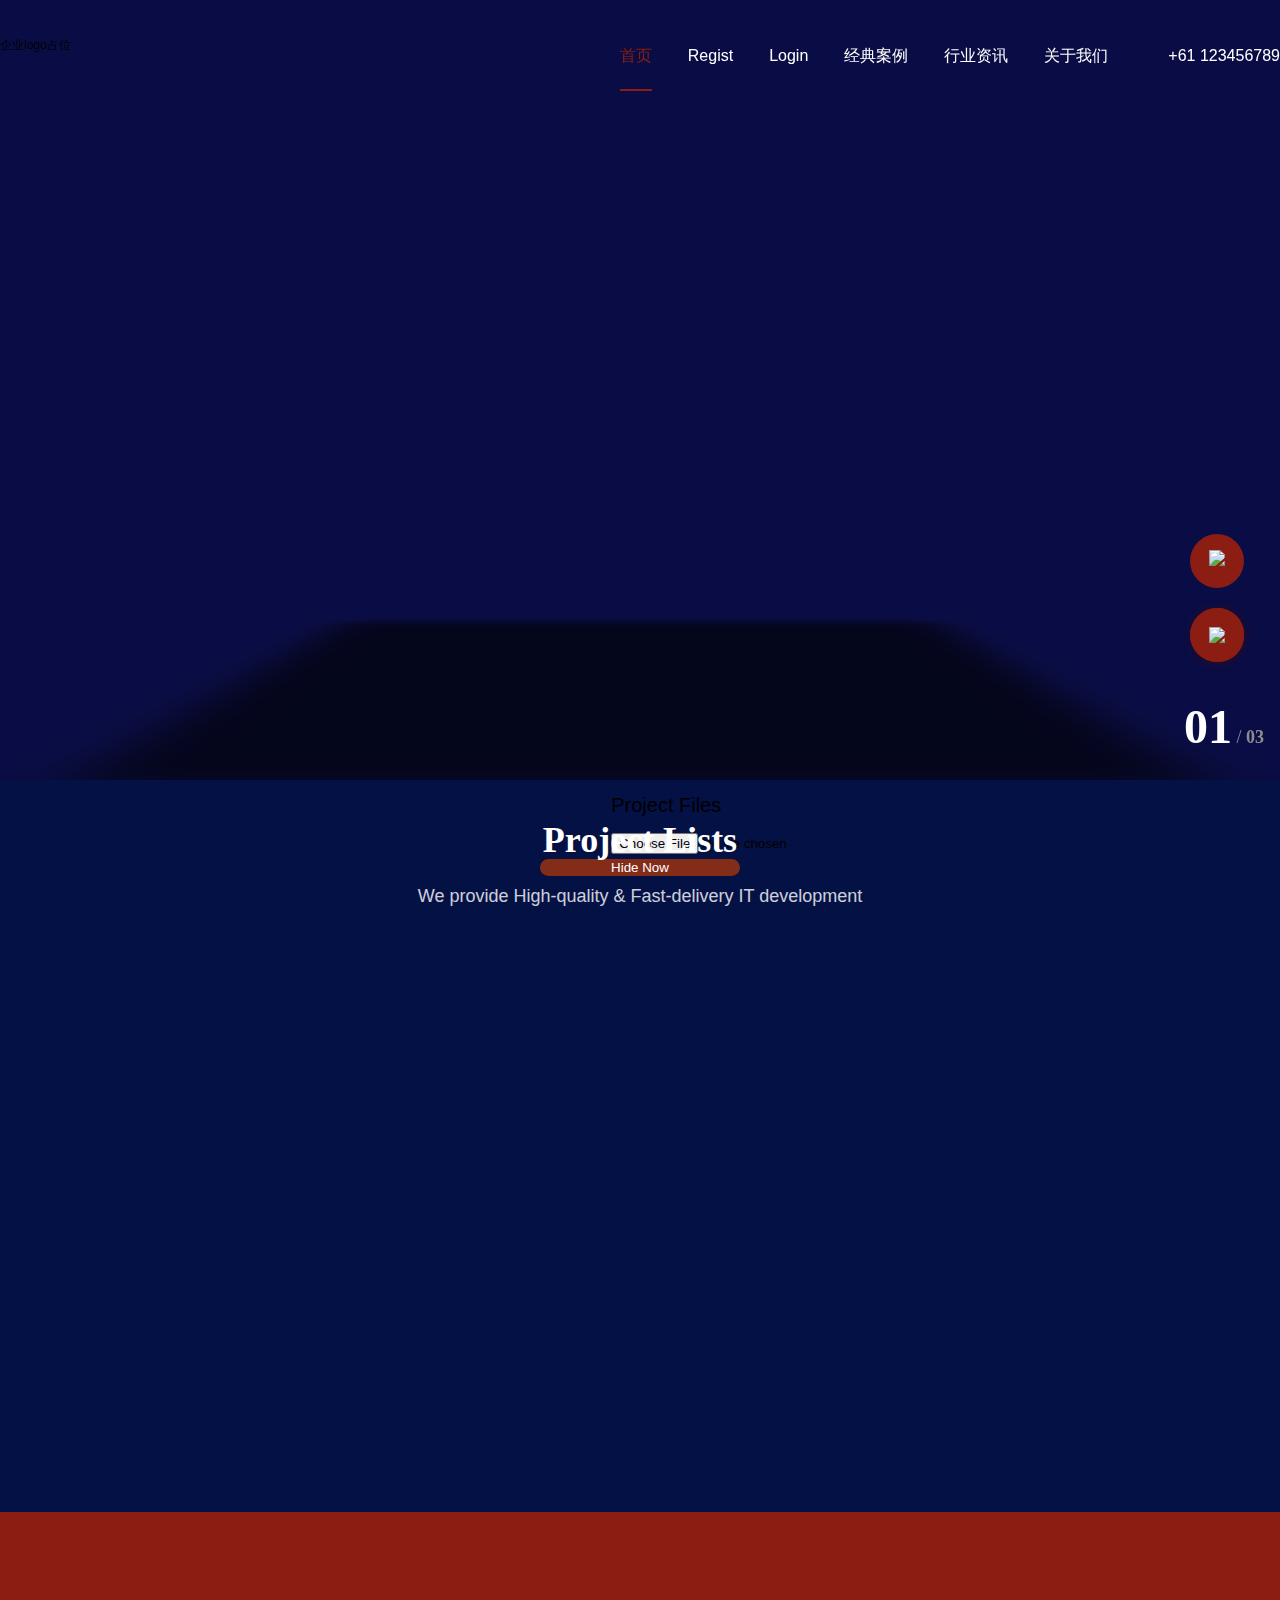
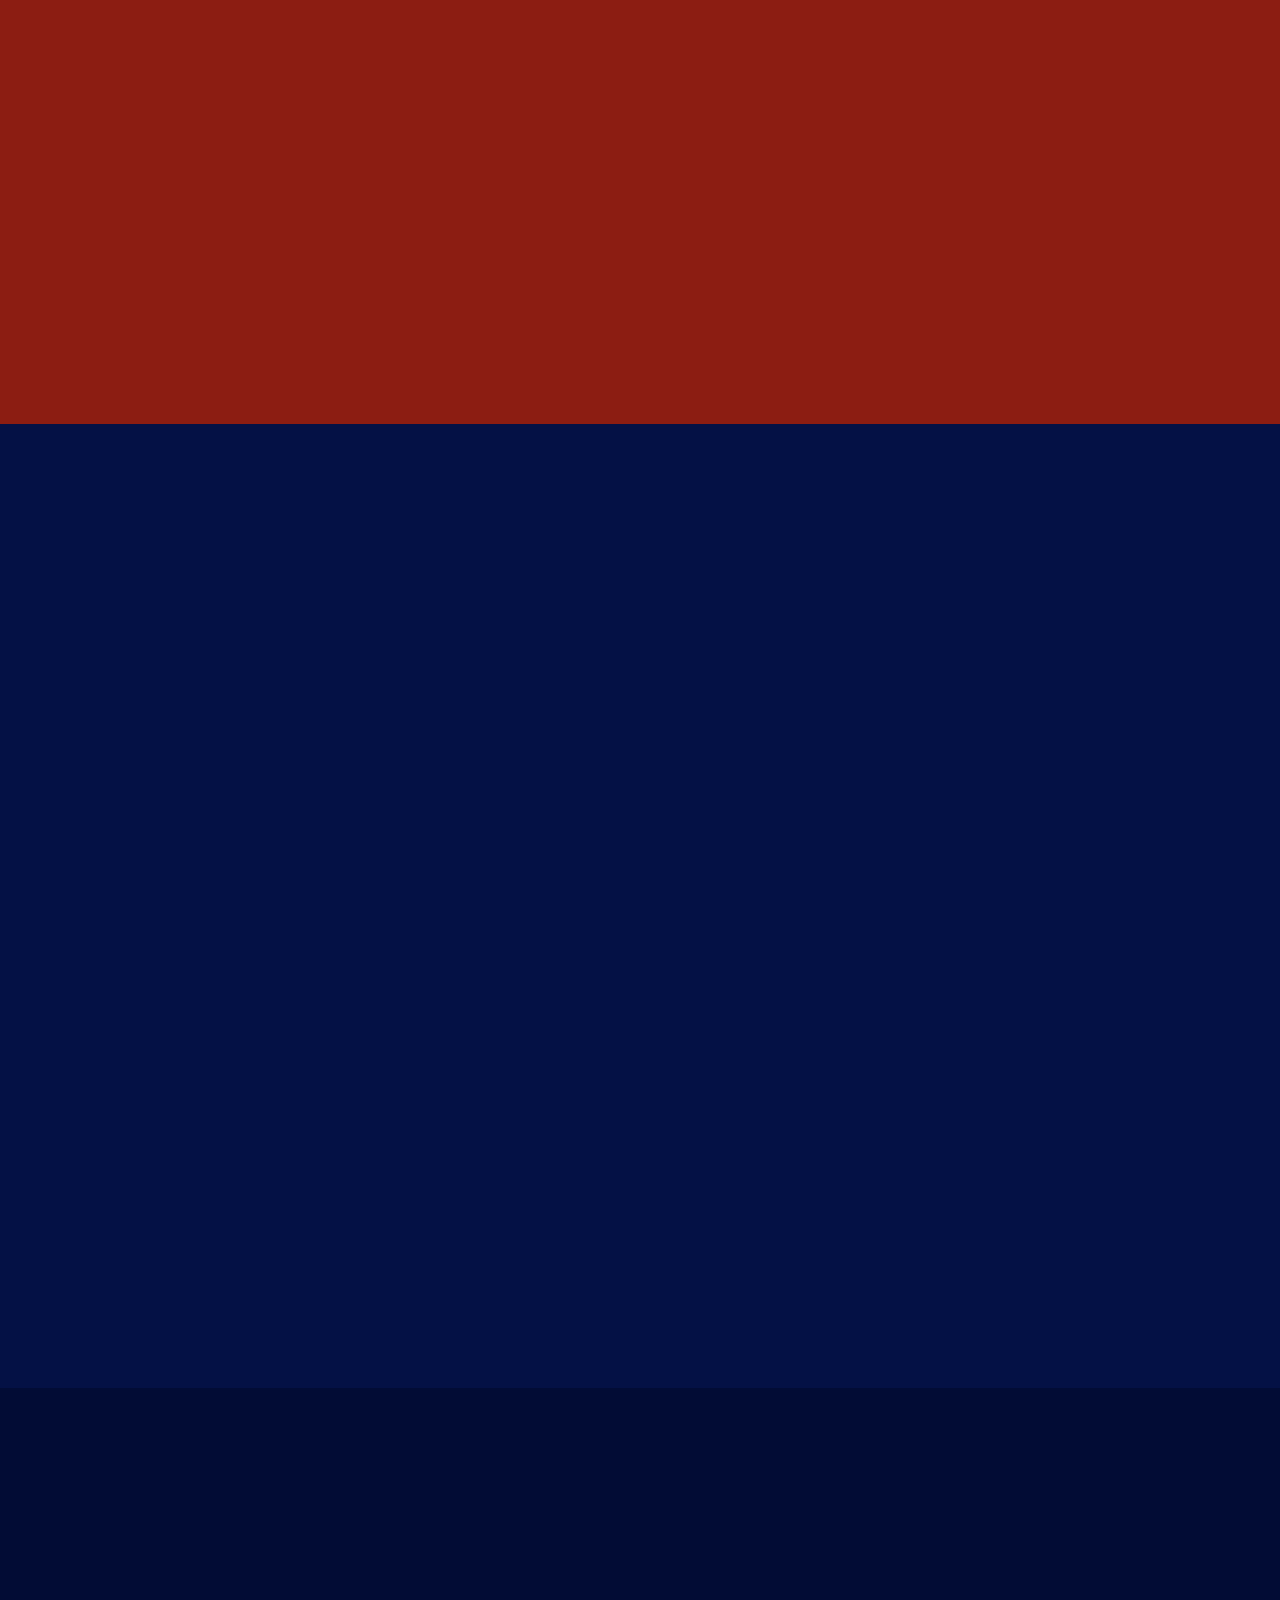
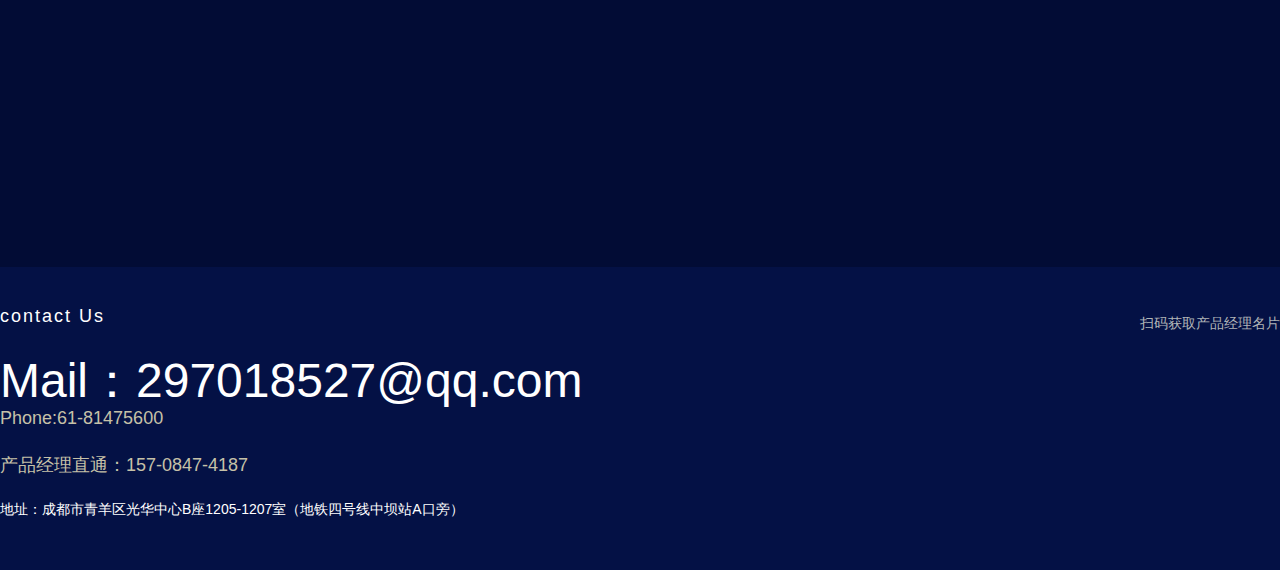
==== commit 9095078e: "upload mobile/web html files" ====
--- a/src/main/resources/templates/index.html
+++ b/src/main/resources/templates/index.html
@@ -18,9 +18,9 @@
     <meta name="keywords" content="Devep">
     <meta name="description" content="Devep">
     <link rel="stylesheet" href="./css/swiper.min.css">
-    <link rel="stylesheet" href="./css/bootstrap.css">
+    <link rel="stylesheet" href="./css/bootstrap.min.css">
     <link rel="stylesheet" href="./css/index.css">
-    <link rel="stylesheet" href="./css/responsive2.css">
+    <!-- <link rel="stylesheet" href="./css/responsive2.css"> -->
     <link rel="stylesheet" href="./css/indexDev.css">
     <script src="./js/devepIndex.js" rel="stylesheet"></script>    
 
@@ -44,8 +44,8 @@
 
 <body>
     <div class="modal fade" id="myModal">
-        <div class="cover">
-            <div class="content">
+        <div class="cover modal-dialog modal-dialog-centered" role="document">
+            <div class="content modal-content">
                 <div class="left">
                     <h4>require kind</h4>
                     <span>Excel</span>
@@ -111,7 +111,22 @@
             </div>
             <button class="hideNow">Hide Now</button>
         </div>
-    </div>
+    </div> 
+
+    <div id="ShowImage_Form" class="modal hide">
+        <div class="modal-dialog modal-dialog-centered">
+            <div class="modal-header">
+            </div>
+              <div class="modal-body">
+               <div id="img_show" >
+               
+               </div>
+           </div>
+
+        </div>         
+
+   </div>
+
 
     <header class="zdHeader transiton3s">
         <div class="pcNav indexNav">
@@ -132,6 +147,8 @@
             </div>
         </div>
     </header>
+
+
     <section class="bannerBox indexBanner">
         <div class="container">
             <div class="index-banner-swi">
@@ -300,9 +317,9 @@
                             <div class="ul-bd">
                                 <ul class="IndexCaseList clearfix">
                                     <li class="">
-                                        <a href="/html/shoujiapp-show-65.html" class="box transiton3s">
-                                            <div class="picBox">
-                                                <img src="" data-src="http://zdocd.com/uploadfile/201905/eb8c72d9ff.jpg"
+                                        <a  class="box transiton3s" onclick="showPotfolioPic(this)">
+                                            <div class="picBox">
+                                                <img class="viewer" src="" data-src="http://zdocd.com/uploadfile/201905/eb8c72d9ff.jpg"
                                                     class="objectCover transiton3s" />
                                             </div>
                                             <div class="textBox">
@@ -823,7 +840,7 @@
     <script type="text/javascript" src="./js/swiper.min.js"></script>
     <script type="text/javascript" src="./js/jquery.SuperSlide.2.1.3.js"></script>
     <script type="text/javascript" src="./js/layer.js"></script>
-    <script type="text/javascript" src="./js/index.js"></script>
+    <script type="text/javascript" src="./js/index.js"></script> 
 </body>
 
 </html>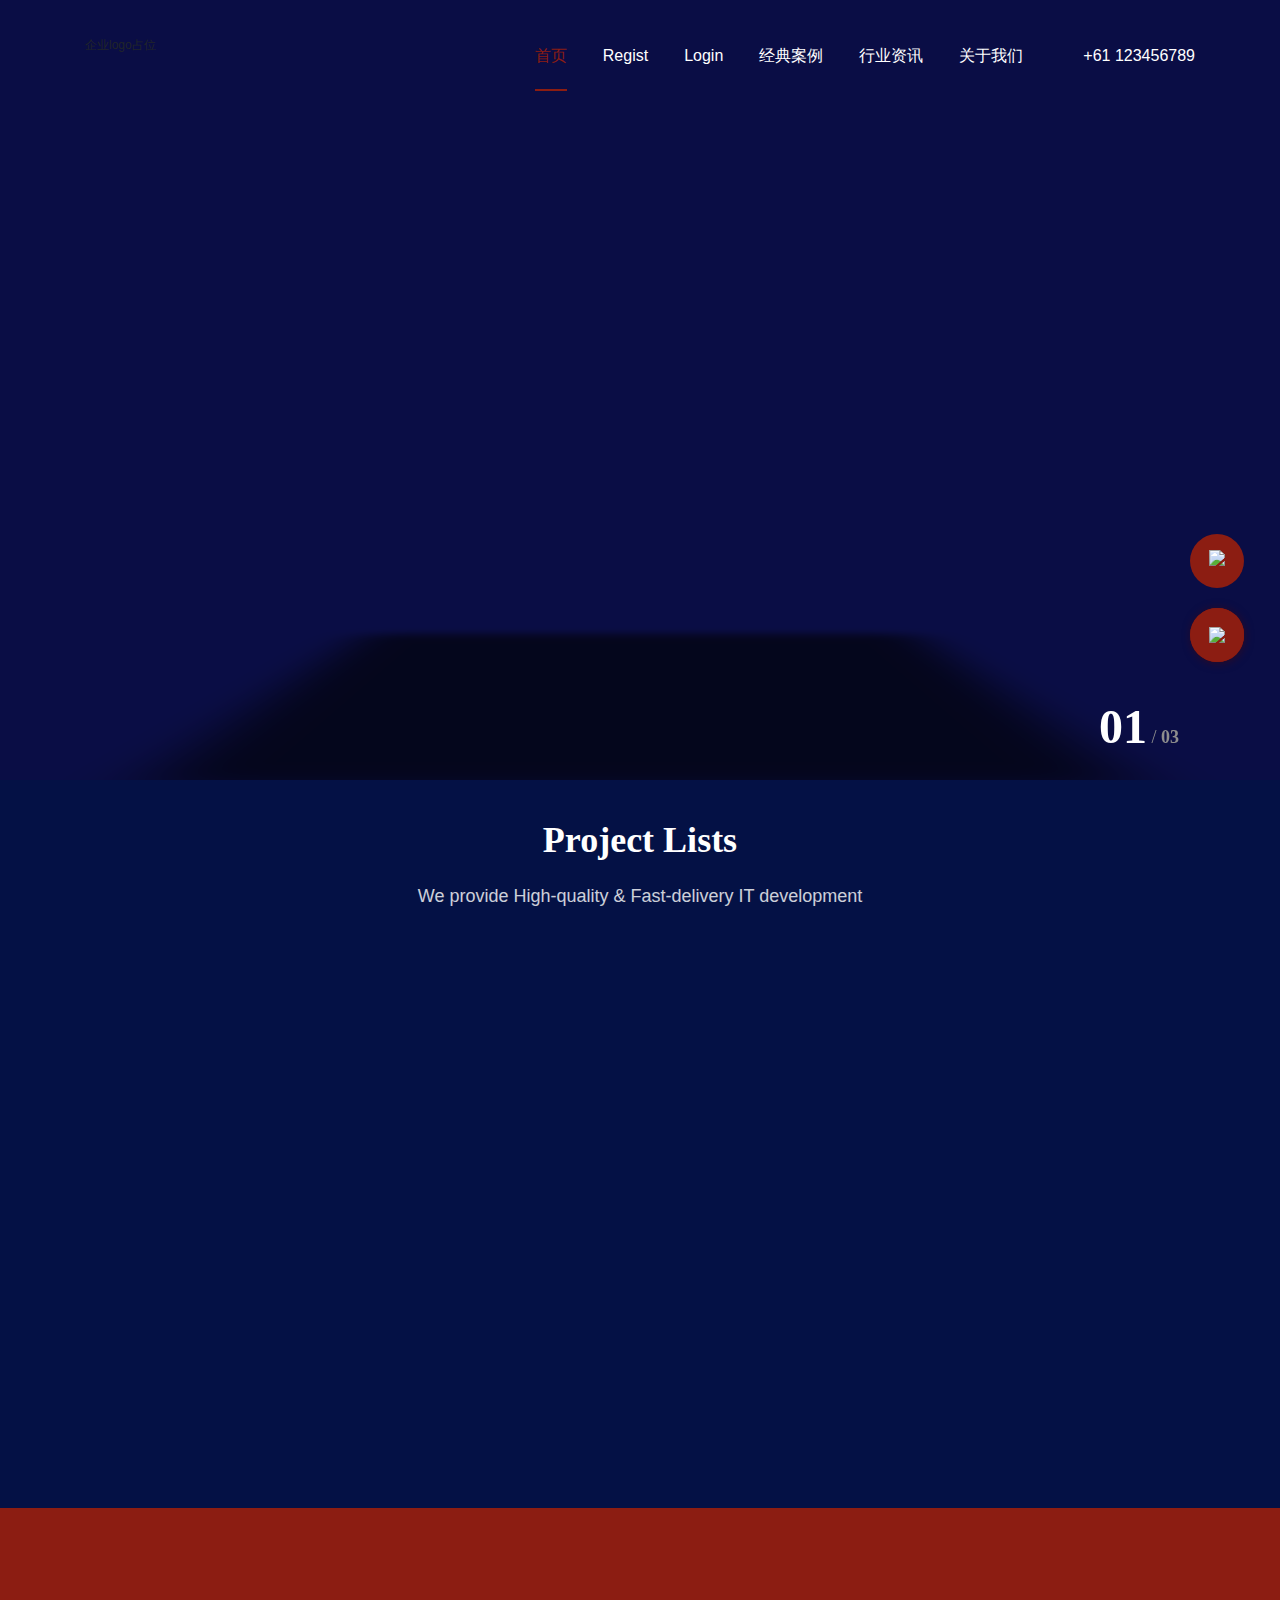
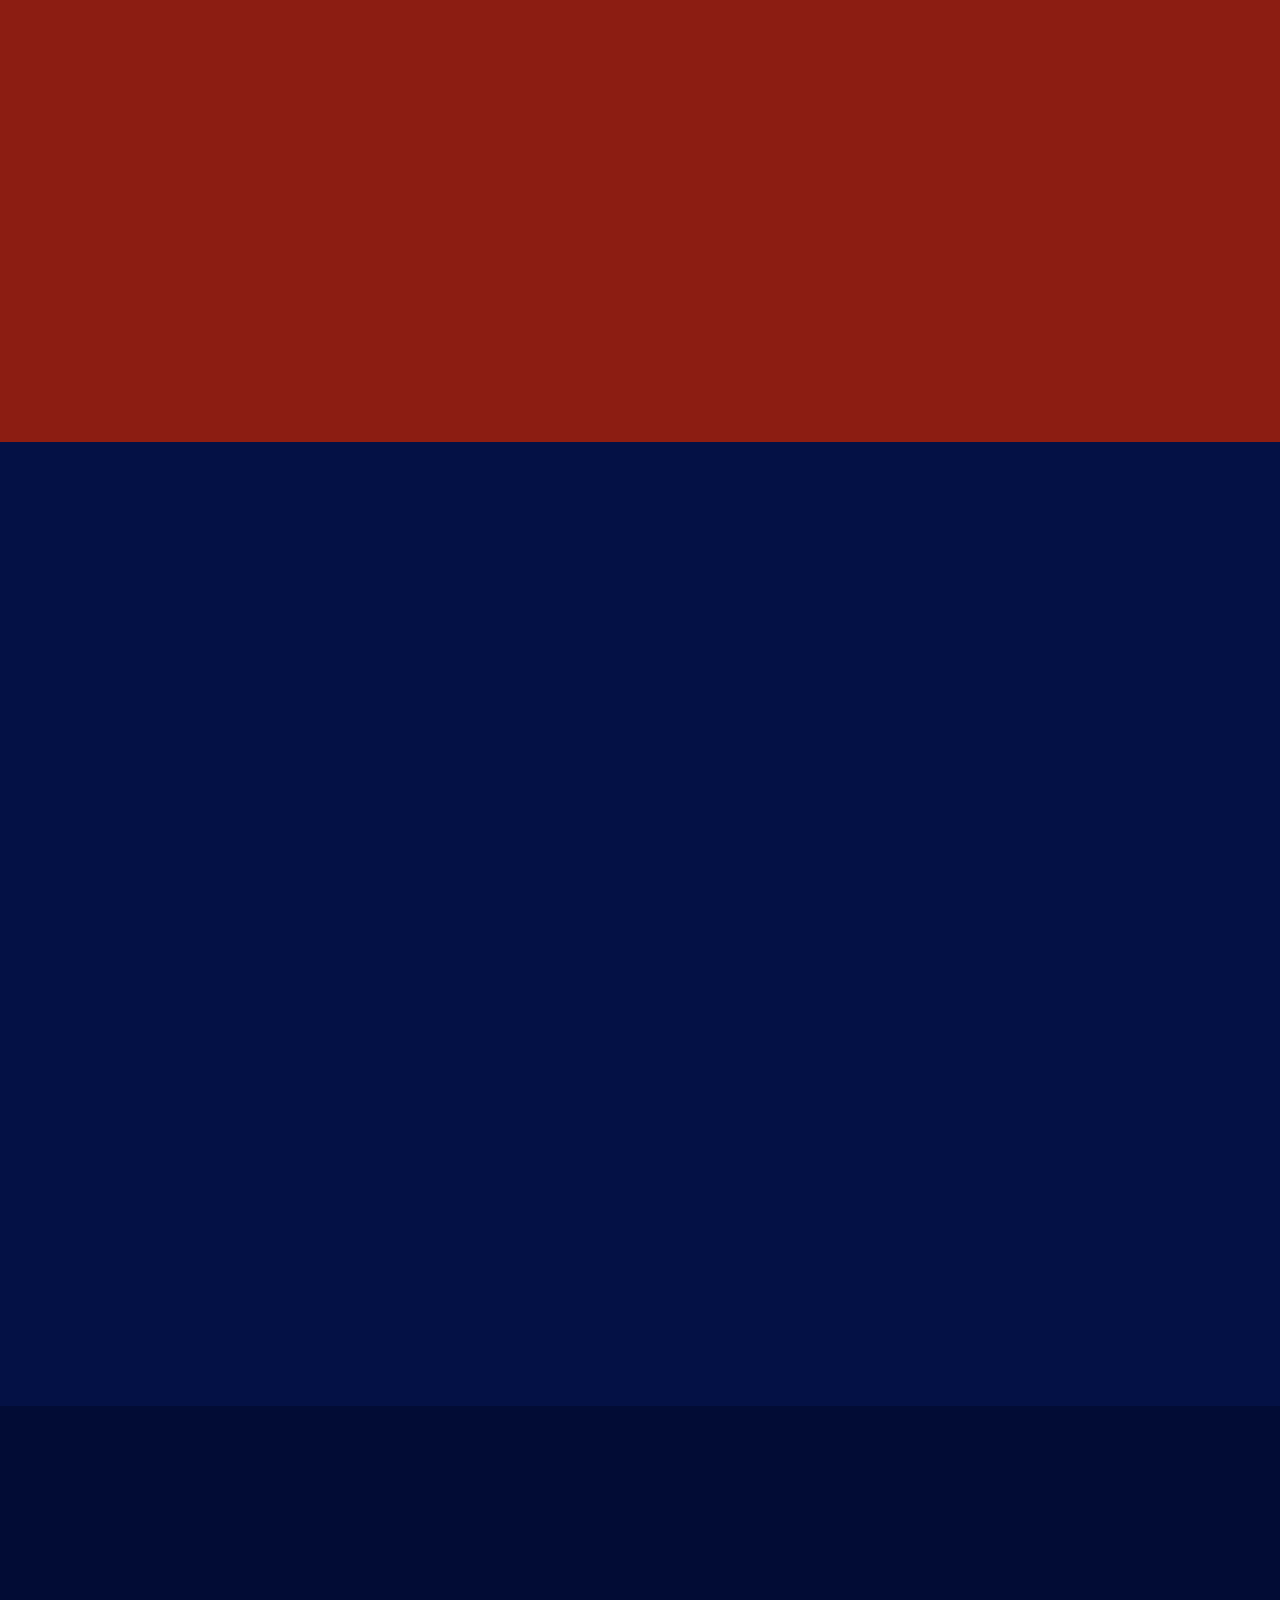
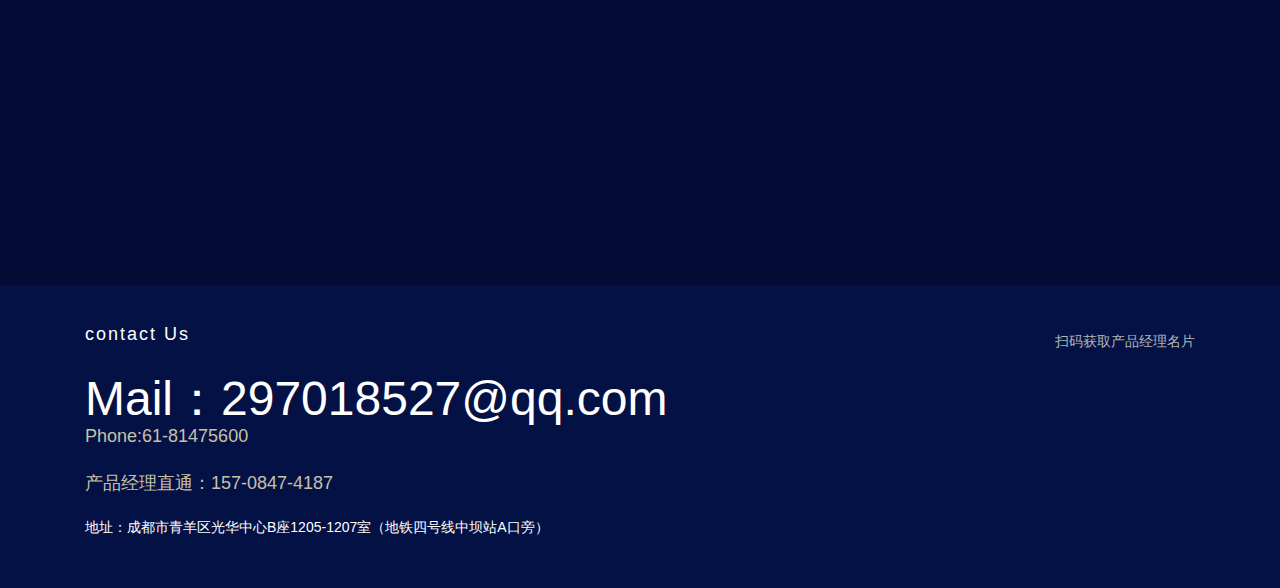
==== commit 3c99d93a: "upload mobile/web html files" ====
--- a/src/main/resources/templates/index.html
+++ b/src/main/resources/templates/index.html
@@ -20,9 +20,9 @@
     <link rel="stylesheet" href="./css/swiper.min.css">
     <link rel="stylesheet" href="./css/bootstrap.min.css">
     <link rel="stylesheet" href="./css/index.css">
-    <!-- <link rel="stylesheet" href="./css/responsive2.css"> -->
+    <link rel="stylesheet" href="./css/responsive2.css">
     <link rel="stylesheet" href="./css/indexDev.css">
-    <script src="./js/devepIndex.js" rel="stylesheet"></script>    
+       
 
 </head>
 <script>
@@ -319,8 +319,8 @@
                                     <li class="">
                                         <a  class="box transiton3s" onclick="showPotfolioPic(this)">
                                             <div class="picBox">
-                                                <img class="viewer" src="" data-src="http://zdocd.com/uploadfile/201905/eb8c72d9ff.jpg"
-                                                    class="objectCover transiton3s" />
+                                                <img  src="" data-src="http://zdocd.com/uploadfile/201905/eb8c72d9ff.jpg"
+                                                    class="viewer objectCover transiton3s" />
                                             </div>
                                             <div class="textBox">
                                                 <p class="name textOverflow transiton3s">装卸专家</p>
@@ -841,6 +841,7 @@
     <script type="text/javascript" src="./js/jquery.SuperSlide.2.1.3.js"></script>
     <script type="text/javascript" src="./js/layer.js"></script>
     <script type="text/javascript" src="./js/index.js"></script> 
+    <script src="./js/devepIndex.js" rel="stylesheet"></script> 
 </body>
 
 </html>